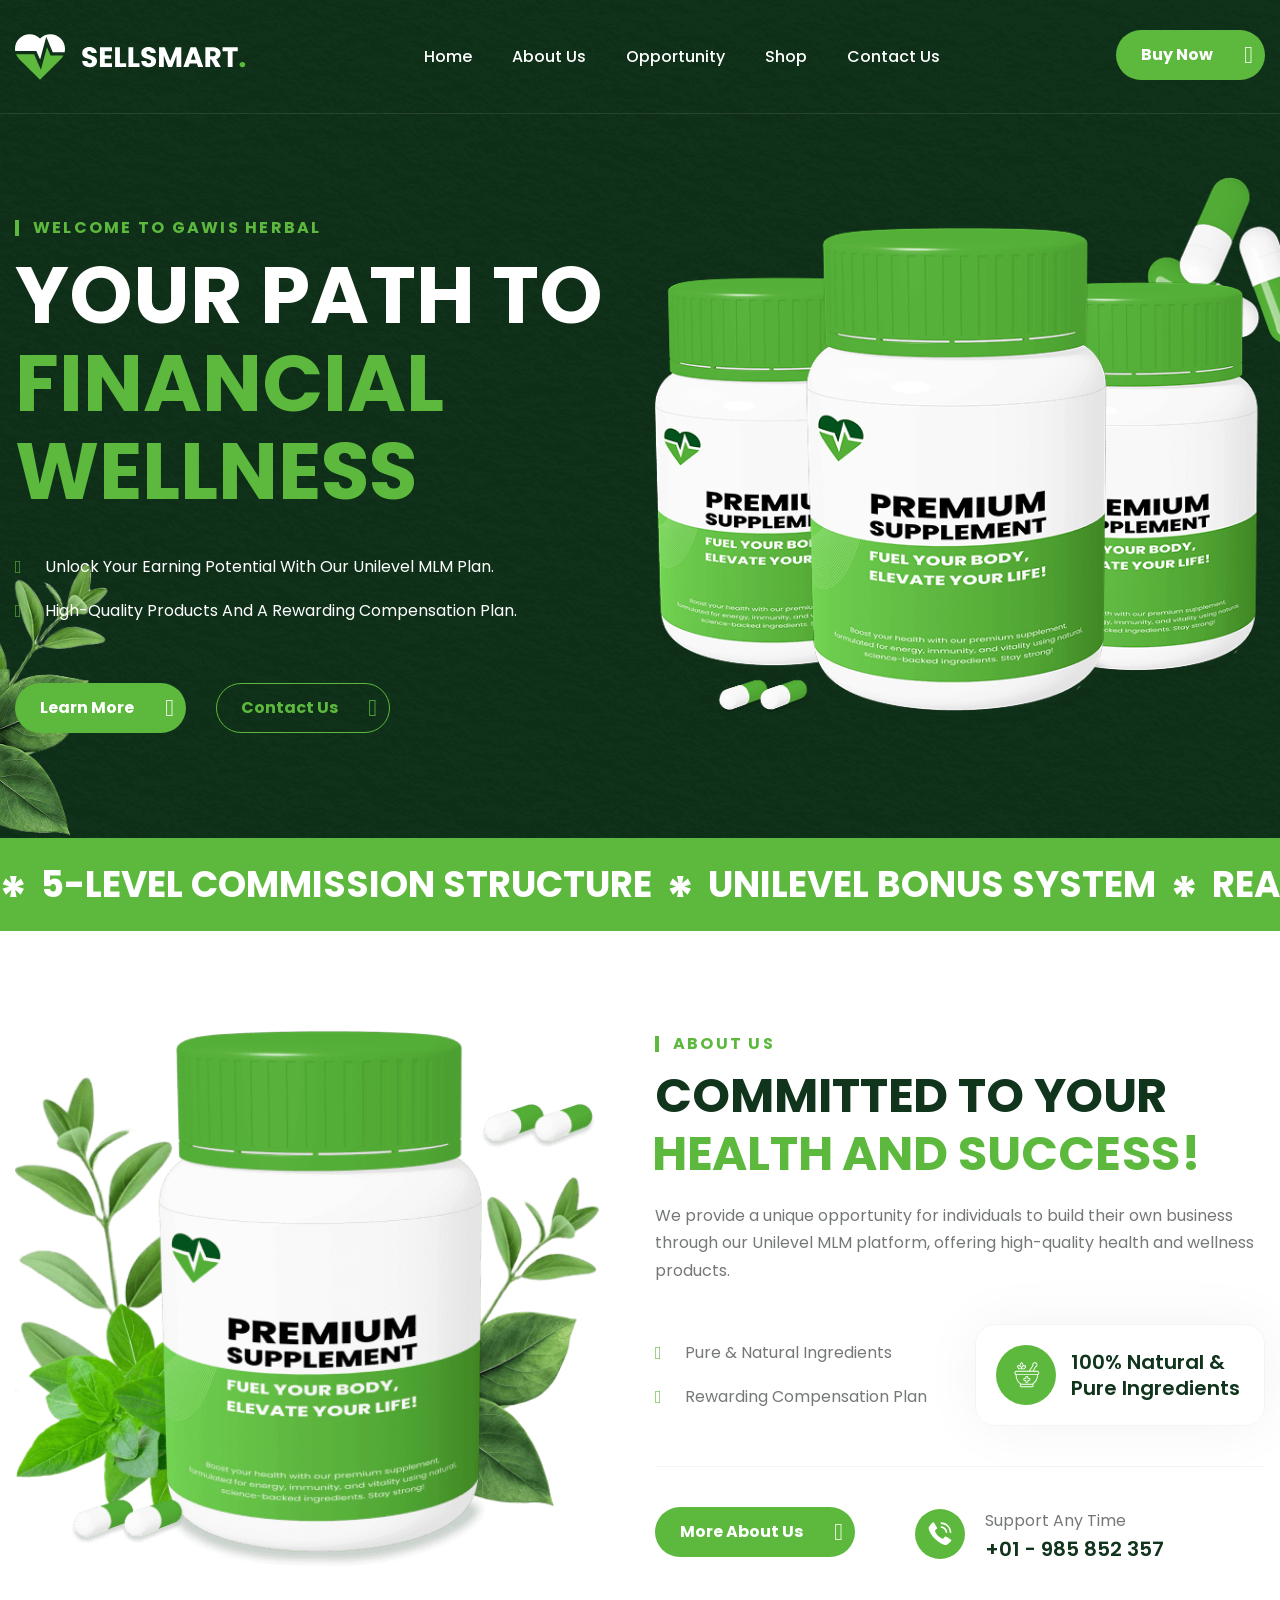
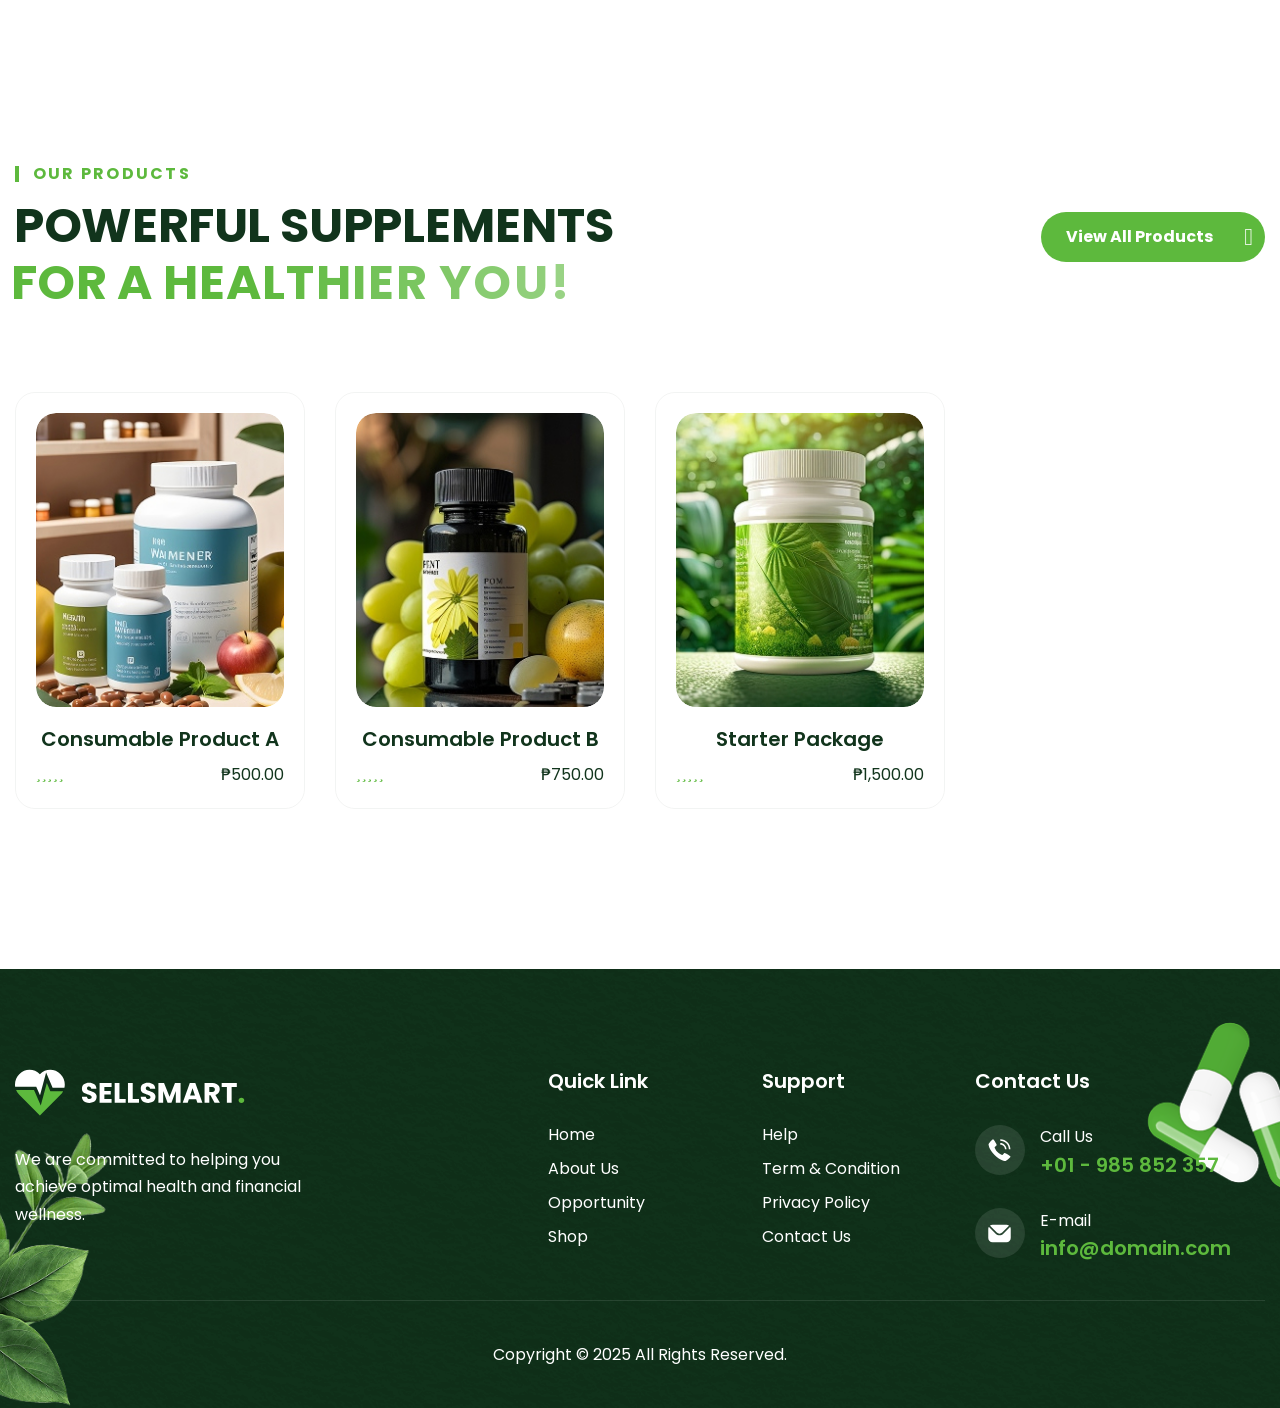
==== public/frontend/index.html @ 07cdd096 "frontend prototype" ====
<!DOCTYPE html>
<html lang="zxx">

<!-- Mirrored from html.awaikenthemes.com/sellsmart/health-supplements/ by HTTrack Website Copier/3.x [XR&CO'2014], Mon, 13 Oct 2025 03:25:57 GMT -->
<head>
	<!-- Meta -->
	<meta charset="utf-8">
	<meta http-equiv="X-UA-Compatible" content="IE=edge">
	<meta name="viewport" content="width=device-width, initial-scale=1.0, maximum-scale=1">
	<meta name="description" content="">
	<meta name="keywords" content="">
	<meta name="author" content="Awaiken">
	<!-- Page Title -->
    <title>Gawis Herbal - Unilevel MLM Platform</title>
	<!-- Favicon Icon -->
	<link rel="shortcut icon" type="image/x-icon" href="images/favicon.png">
	<!-- Google Fonts Css-->
	<link rel="preconnect" href="https://fonts.googleapis.com/">
    <link rel="preconnect" href="https://fonts.gstatic.com/" crossorigin>
    <link href="https://fonts.googleapis.com/css2?family=Poppins:ital,wght@0,100;0,200;0,300;0,400;0,500;0,600;0,700;0,800;0,900;1,100;1,200;1,300;1,400;1,500;1,600;1,700;1,800;1,900&amp;display=swap" rel="stylesheet">
	<!-- Bootstrap Css -->
	<link href="css/bootstrap.min.css" rel="stylesheet" media="screen">
	<!-- SlickNav Css -->
	<link href="css/slicknav.min.css" rel="stylesheet">
	<!-- Swiper Css -->
	<link rel="stylesheet" href="css/swiper-bundle.min.css">
	<!-- Font Awesome Icon Css-->
	<link href="css/all.min.css" rel="stylesheet" media="screen">
	<!-- Animated Css -->
	<link href="css/animate.css" rel="stylesheet">
    <!-- Magnific Popup Core Css File -->
	<link rel="stylesheet" href="css/magnific-popup.css">
	<!-- Mouse Cursor Css File -->
	<link rel="stylesheet" href="css/mousecursor.css">
	<!-- Main Custom Css -->
	<link href="css/custom.css" rel="stylesheet" media="screen">
</head>
<body>

    <!-- Preloader Start -->
	<div class="preloader">
		<div class="loading-container">
			<div class="loading"></div>
			<div id="loading-icon"><img src="images/loader.svg" alt=""></div>
		</div>
	</div>
	<!-- Preloader End -->

    <!-- Header Start -->
	<header class="main-header">
		<div class="header-sticky">
			<nav class="navbar navbar-expand-lg">
				<div class="container">
					<!-- Logo Start -->
					<a class="navbar-brand" href="index.html">
						<img src="images/logo.svg" alt="Logo">
					</a>
					<!-- Logo End -->

					<!-- Main Menu Start -->
					<div class="collapse navbar-collapse main-menu">
                        <div class="nav-menu-wrapper">
                            <ul class="navbar-nav mr-auto" id="menu">
                                <li class="nav-item"><a class="nav-link" href="index.html">Home</a></li>
                                <li class="nav-item"><a class="nav-link" href="about.html">About Us</a></li>
                                <li class="nav-item"><a class="nav-link" href="opportunity.html">Opportunity</a></li>
                                <li class="nav-item"><a class="nav-link" href="shop.html">Shop</a></li>
                                <li class="nav-item"><a class="nav-link" href="contact.html">Contact Us</a></li>
                            </ul>
                        </div>

                        <!-- Header Contact Btn Start -->
                        <div class="header-contact-btn">
                            <a href="shop.html" class="btn-default btn-highlighted">Buy Now</a>
                        </div>
                        <!-- Header Contact Btn End -->
					</div>
					<!-- Main Menu End -->
					<div class="navbar-toggle"></div>
				</div>
			</nav>
			<div class="responsive-menu"></div>
		</div>
	</header>
	<!-- Header End -->

    <!-- Hero Section Start -->
    <div class="hero dark-section">
        <div class="container">
            <div class="row align-items-center">
                <div class="col-lg-6">
                    <!-- Hero Content Start -->
                    <div class="hero-content">
                        <!-- Section Title Start -->
                        <div class="section-title">
                            <h3 class="wow fadeInUp">Welcome to Gawis Herbal</h3>
                            <h1 class="text-anime-style-3" data-cursor="-opaque">Your Path to <span>Financial Wellness</span></h1>
                        </div>
                        <!-- Section Title End -->

                        <!-- Hero List Start -->
                        <div class="hero-list wow fadeInUp" data-wow-delay="0.2s">
                            <ul>
                                <li>Unlock your earning potential with our Unilevel MLM plan.</li>
                                <li>High-quality products and a rewarding compensation plan.</li>
                            </ul>
                        </div>
                        <!-- Hero List End -->

                        <!-- Hero Button Start -->
                        <div class="hero-btn wow fadeInUp" data-wow-delay="0.4s">
                            <a href="opportunity.html" class="btn-default btn-highlighted">Learn More</a>
                            <a href="contact.html" class="btn-default border-btn">Contact Us</a>
                        </div>
                        <!-- Hero Button End -->
                    </div>
                    <!-- Hero Content End -->
                </div>

                <div class="col-lg-6">
                    <!-- Hero Image Start -->
                    <div class="hero-image">
                        <figure>
                            <img src="images/hero-image.png" alt="">
                        </figure>
                    </div>
                    <!-- Hero Image End -->
                </div>
            </div>
        </div>
    </div>
    <!-- Hero Section End -->

    <!-- Our Scrolling Ticker Section Start -->
    <div class="our-scrolling-ticker">
        <!-- Scrolling Ticker Start -->
        <div class="scrolling-ticker-box">
            <div class="scrolling-content">
                <span><img src="images/asterisk-icon.svg" alt="">5-Level Commission Structure</span>
                <span><img src="images/asterisk-icon.svg" alt="">Unilevel Bonus System</span>
                <span><img src="images/asterisk-icon.svg" alt="">Real-Time Processing</span>
                <span><img src="images/asterisk-icon.svg" alt="">Integrated E-Wallet</span>
                <span><img src="images/asterisk-icon.svg" alt="">Premium Quality Products</span>
            </div>

            <div class="scrolling-content">
                <span><img src="images/asterisk-icon.svg" alt="">5-Level Commission Structure</span>
                <span><img src="images/asterisk-icon.svg" alt="">Unilevel Bonus System</span>
                <span><img src="images/asterisk-icon.svg" alt="">Real-Time Processing</span>
                <span><img src="images/asterisk-icon.svg" alt="">Integrated E-Wallet</span>
                <span><img src="images/asterisk-icon.svg" alt="">Premium Quality Products</span>
            </div>
        </div>
    </div>
    <!-- Our Scrolling Ticker Section End -->

    <!-- About Us Section Start -->
    <div class="about-us">
        <div class="container">
            <div class="row align-items-center">
                <div class="col-lg-6">
                    <!-- About Images Start -->
                    <div class="about-images">
                        <figure>
                            <img src="images/about-img.png" alt="">
                        </figure>
                    </div>
                    <!-- About Images End -->
                </div>

                <div class="col-lg-6">
                    <!-- About us Content Start -->
                    <div class="about-us-content">
                        <!-- Section Title Start -->
                        <div class="section-title">
                            <h3 class="wow fadeInUp">about us</h3>
                            <h2 class="text-anime-style-3" data-cursor="-opaque">Committed to your <span>health and success!</span></h2>
                            <p class="wow fadeInUp" data-wow-delay="0.2s">We provide a unique opportunity for individuals to build their own business through our Unilevel MLM platform, offering high-quality health and wellness products.</p>
                        </div>
                        <!-- Section Title End -->

                        <!-- About Us Body Start -->
                        <div class="about-us-body wow fadeInUp" data-wow-delay="0.4s">
                            <!-- About Us List Start -->
                            <div class="about-us-list">
                                <ul>
                                    <li>Pure & Natural Ingredients</li>
                                    <li>Rewarding Compensation Plan</li>
                                </ul>
                            </div>
                            <!-- About Us List End -->

                            <!-- About Body Item Start -->
                            <div class="about-body-item">
                                <div class="icon-box">
                                    <img src="images/icon-about-body.svg" alt="">
                                </div>
                                <div class="about-body-item-title">
                                    <h3>100% Natural & Pure Ingredients</h3>
                                </div>
                            </div>
                            <!-- About Body Item End -->
                        </div>
                        <!-- About Us Body End -->

                        <!-- About Us Footer Start -->
                        <div class="about-us-footer wow fadeInUp" data-wow-delay="0.6s">
                            <!-- About Us Button Start -->
                            <div class="about-us-btn">
                                <a href="about.html" class="btn-default">more about us</a>
                            </div>
                            <!-- About Us Button End -->

                            <!-- About Contact Box Start -->
                            <div class="about-contact-box">
                                <div class="icon-box">
                                    <img src="images/icon-phone.svg" alt="">
                                </div>
                                <div class="about-contact-box-content">
                                    <p>Support Any Time</p>
                                    <h3><a href="tel:985852357">+01 - 985 852 357</a></h3>
                                </div>
                            </div>
                            <!-- About Contact Box End -->
                        </div>
                        <!-- About Us Footer End -->
                    </div>
                    <!-- About us Content End -->
                </div>
            </div>
        </div>
    </div>
    <!-- About Us Section End -->

    <!-- Our Products Section Start -->
    <div class="our-products">
        <div class="container">
            <div class="row section-row align-items-center">
                <div class="col-lg-6">
                    <!-- Section Title Start -->
                    <div class="section-title">
                        <h3 class="wow fadeInUp">our products</h3>
                        <h2 class="text-anime-style-3" data-cursor="-opaque">Powerful supplements <span>for a healthier you!</span></h2>
                    </div>
                    <!-- Section Title End -->
                </div>

                <div class="col-lg-6">
                    <!-- Section Button Start -->
                    <div class="section-btn wow fadeInUp" data-wow-delay="0.2s">
                        <a href="shop.html" class="btn-default">view all products</a>
                    </div>
                    <!-- Section Button End -->
                </div>
            </div>

            <div class="row">
                <div class="col-lg-12">
                    <!-- Product Slider Start -->
                    <div class="product-slider">
                        <div class="swiper">
                            <div class="swiper-wrapper">
                                <!-- Product Slide Start -->
                                <div class="swiper-slide">
                                    <div class="product-item">
                                        <div class="product-image">
                                            <figure class="image-anime">
                                                <img src="images/product-image-1.jpg" alt="">
                                            </figure>
                                        </div>
                                        <div class="product-title">
                                            <h3>Starter Package</h3>
                                        </div>
                                        <div class="product-item-body">
                                            <div class="product-rating">
                                                <i class="fa-solid fa-star"></i>
                                                <i class="fa-solid fa-star"></i>
                                                <i class="fa-solid fa-star"></i>
                                                <i class="fa-solid fa-star"></i>
                                                <i class="fa-solid fa-star"></i>
                                            </div>
                                            <div class="product-price">
                                                <p>₱1,500.00</p>
                                            </div>
                                        </div>
                                    </div>
                                </div>
                                <!-- Product Slide End -->

                                <!-- Product Slide Start -->
                                <div class="swiper-slide">
                                    <div class="product-item">
                                        <div class="product-image">
                                            <figure class="image-anime">
                                                <img src="images/product-image-2.jpg" alt="">
                                            </figure>
                                        </div>
                                        <div class="product-title">
                                            <h3>Consumable Product A</h3>
                                        </div>
                                        <div class="product-item-body">
                                            <div class="product-rating">
                                                <i class="fa-solid fa-star"></i>
                                                <i class="fa-solid fa-star"></i>
                                                <i class="fa-solid fa-star"></i>
                                                <i class="fa-solid fa-star"></i>
                                                <i class="fa-solid fa-star"></i>
                                            </div>
                                            <div class="product-price">
                                                <p>₱500.00</p>
                                            </div>
                                        </div>
                                    </div>
                                </div>
                                <!-- Product Slide End -->

                                <!-- Product Slide Start -->
                                <div class="swiper-slide">
                                    <div class="product-item">
                                        <div class="product-image">
                                            <figure class="image-anime">
                                                <img src="images/product-image-3.jpg" alt="">
                                            </figure>
                                        </div>
                                        <div class="product-title">
                                            <h3>Consumable Product B</h3>
                                        </div>
                                        <div class="product-item-body">
                                            <div class="product-rating">
                                                <i class="fa-solid fa-star"></i>
                                                <i class="fa-solid fa-star"></i>
                                                <i class="fa-solid fa-star"></i>
                                                <i class="fa-solid fa-star"></i>
                                                <i class="fa-solid fa-star"></i>
                                            </div>
                                            <div class="product-price">
                                                <p>₱750.00</p>
                                            </div>
                                        </div>
                                    </div>
                                </div>
                                <!-- Product Slide End -->
                            </div>
                            <div class="product-btn">
                                <div class="product-button-prev"></div>
                                <div class="product-button-next"></div>
                            </div>
                        </div>
                    </div>
                    <!-- Testimonial Slider End -->
                </div>
            </div>
        </div>
    </div>
    <!-- Our Product Section End -->

    <!-- Main Footer Start -->
    <footer class="main-footer dark-section">
        <div class="container">
            <div class="row">
                <div class="col-lg-5">
                    <!-- About Footer Start -->
                    <div class="about-footer">
                        <!-- Footer Logo Start -->
                        <div class="footer-logo">
                            <img src="images/footer-logo.svg" alt="">
                        </div>
                        <!-- Footer Logo End -->

                        <!-- About Footer Content Start -->
                        <div class="about-footer-content">
                            <p>We are committed to helping you achieve optimal health and financial wellness.</p>
                        </div>
                        <!-- About Footer Content End -->
                    </div>
                    <!-- About Footer End -->
                </div>

                <div class="col-lg-2 col-md-3 col-6">
                    <!-- Footer Links Start -->
                    <div class="footer-links">
                        <h3>Quick link</h3>
                        <ul>
                            <li><a href="index.html">home</a></li>
                            <li><a href="about.html">about us</a></li>
                            <li><a href="opportunity.html">Opportunity</a></li>
                            <li><a href="shop.html">Shop</a></li>
                        </ul>
                    </div>
                    <!-- Footer Links End -->
                </div>

                <div class="col-lg-2 col-md-3 col-6">
                    <!-- Footer Links Start -->
                    <div class="footer-links">
                        <h3>support</h3>
                        <ul>
                            <li><a href="#">Help</a></li>
                            <li><a href="#">Term & Condition</a></li>
                            <li><a href="#">Privacy Policy</a></li>
                            <li><a href="contact.html">Contact us</a></li>
                        </ul>
                    </div>
                    <!-- Footer Links End -->
                </div>

                <div class="col-lg-3 col-md-6">
                    <!-- Footer Links Start -->
                    <div class="footer-links">
                        <h3>Contact Us</h3>
                        <!-- Footer Contact Item Start -->
                        <div class="footer-contact-item">
                            <div class="icon-box">
                                <img src="images/icon-phone.svg" alt="">
                            </div>
                            <div class="footer-contact-item-content">
                                <p>Call Us</p>
                                <h3><a href="%2b985852357.html">+01 - 985 852 357</a></h3>
                            </div>
                        </div>
                        <!-- Footer Contact Item End -->

                        <!-- Footer Contact Item Start -->
                        <div class="footer-contact-item">
                            <div class="icon-box">
                                <img src="images/icon-mail.svg" alt="">
                            </div>
                            <div class="footer-contact-item-content">
                                <p>E-mail</p>
                                <h3><a href="mailto:info@domain.com">info@domain.com</a></h3>
                            </div>
                        </div>
                        <!-- Footer Contact Item End -->
                    </div>
                    <!-- Footer Links End -->
                </div>

                <div class="col-lg-12">
                    <!-- Footer Copyright Text Start -->
                    <div class="footer-copyright-text">
                        <p>Copyright © 2025 All Rights Reserved.</p>
                    </div>
                    <!-- Footer Copyright Text End -->
                </div>
            </div>
        </div>
    </footer>
    <!-- Main Footer End -->

    <!-- Jquery Library File -->
    <script src="js/jquery-3.7.1.min.js"></script>
    <!-- Bootstrap js file -->
    <script src="js/bootstrap.min.js"></script>
    <!-- Validator js file -->
    <script src="js/validator.min.js"></script>
    <!-- SlickNav js file -->
    <script src="js/jquery.slicknav.js"></script>
    <!-- Swiper js file -->
    <script src="js/swiper-bundle.min.js"></script>
    <!-- Counter js file -->
    <script src="js/jquery.waypoints.min.js"></script>
    <script src="js/jquery.counterup.min.js"></script>
    <!-- Magnific js file -->
    <script src="js/jquery.magnific-popup.min.js"></script>
    <!-- SmoothScroll -->
    <script src="js/SmoothScroll.js"></script>
    <!-- Parallax js -->
    <script src="js/parallaxie.js"></script>
    <!-- MagicCursor js file -->
    <script src="js/gsap.min.js"></script>
    <script src="js/magiccursor.js"></script>
    <!-- Text Effect js file -->
    <script src="js/SplitText.js"></script>
    <script src="js/ScrollTrigger.min.js"></script>
    <!-- YTPlayer js File -->
    <script src="js/jquery.mb.YTPlayer.min.js"></script>
    <!-- Wow js file -->
    <script src="js/wow.min.js"></script>
    <!-- Main Custom js file -->
    <script src="js/function.js"></script>
</body>

<!-- Mirrored from html.awaikenthemes.com/sellsmart/health-supplements/ by HTTrack Website Copier/3.x [XR&CO'2014], Mon, 13 Oct 2025 03:26:15 GMT -->
</html>
---- public/frontend/css/mousecursor.css ----
/*! normalize.css v7.0.0 | MIT License | github.com/necolas/normalize.css */
.cb-cursor {
	position: fixed;
	top: 0;
	left: 0;
	z-index: 150;
	contain: layout style size;
	pointer-events: none;
	will-change: transform;
	-webkit-transition: opacity 0.3s, color 0.4s;
	-o-transition: opacity 0.3s, color 0.4s;
	-moz-transition: opacity 0.3s, color 0.4s;
	transition: opacity 0.3s, color 0.4s;
}

.cb-cursor:before {
	content: "";
	position: absolute;
	top: -24px;
	left: -24px;
	display: block;
	width: 48px;
	height: 48px;
	-webkit-transform: scale(0);
	-moz-transform: scale(0);
	-ms-transform: scale(0);
	-o-transform: scale(0);
	transform: scale(0);
	-webkit-border-radius: 50%;
	-moz-border-radius: 50%;
	border-radius: 50%;
	-webkit-transition: opacity 0.1s, -webkit-transform 0.3s ease-in-out;
	transition: opacity 0.1s, -webkit-transform 0.3s ease-in-out;
	-o-transition: opacity 0.1s, -o-transform 0.3s ease-in-out;
	-moz-transition: transform 0.3s ease-in-out, opacity 0.1s, -moz-transform 0.3s ease-in-out;
	transition: transform 0.3s ease-in-out, opacity 0.1s;
	transition: transform 0.3s ease-in-out, opacity 0.1s, -webkit-transform 0.3s ease-in-out, -moz-transform 0.3s ease-in-out, -o-transform 0.3s ease-in-out;
}

.cb-cursor-text {
	position: absolute;
	top: -18px;
	left: -18px;
	width: 36px;
	height: 36px;
	display: -webkit-box;
	display: -webkit-flex;
	display: -moz-box;
	display: -ms-flexbox;
	display: flex;
	-webkit-box-align: center;
	-webkit-align-items: center;
	-moz-box-align: center;
	-ms-flex-align: center;
	align-items: center;
	-webkit-box-pack: center;
	-webkit-justify-content: center;
	-moz-box-pack: center;
	-ms-flex-pack: center;
	justify-content: center;
	-webkit-transform: scale(0) rotate(10deg);
	-moz-transform: scale(0) rotate(10deg);
	-ms-transform: scale(0) rotate(10deg);
	-o-transform: scale(0) rotate(10deg);
	transform: scale(0) rotate(10deg);
	opacity: 0;
	color: white;
	font-size: 16px;
	line-height: 20px;
	text-align: center;
	letter-spacing: -0.01em;
	-webkit-transition: opacity 0.4s, -webkit-transform 0.3s;
	transition: opacity 0.4s, -webkit-transform 0.3s;
	-o-transition: opacity 0.4s, -o-transform 0.3s;
	-moz-transition: opacity 0.4s, transform 0.3s, -moz-transform 0.3s;
	transition: opacity 0.4s, transform 0.3s;
	transition: opacity 0.4s, transform 0.3s, -webkit-transform 0.3s, -moz-transform 0.3s, -o-transform 0.3s;
}

@supports (mix-blend-mode: exclusion) {
	.cb-cursor.-exclusion, .cb-cursor.-opaque {
		mix-blend-mode: exclusion;
	}
}

@supports (mix-blend-mode: exclusion) {
	.cb-cursor.-exclusion:before, .cb-cursor.-opaque:before {
		background: white;
	}
}

.cb-cursor.-normal, .cb-cursor.-text {
	mix-blend-mode: normal;
}

.cb-cursor.-normal:before, .cb-cursor.-text:before {
	background: currentColor;
}

.cb-cursor.-inverse {
	color: white;
}

.cb-cursor.-visible:before {
	-webkit-transform: scale(0.2);
	-moz-transform: scale(0.2);
	-ms-transform: scale(0.2);
	-o-transform: scale(0.2);
	transform: scale(0.2);
}

.cb-cursor.-visible.-active:before {
	-webkit-transform: scale(0.23);
	-moz-transform: scale(0.23);
	-ms-transform: scale(0.23);
	-o-transform: scale(0.23);
	transform: scale(0.23);
	-webkit-transition-duration: 0.2s;
	-moz-transition-duration: 0.2s;
	-o-transition-duration: 0.2s;
	transition-duration: 0.2s;
}

.cb-cursor.-pointer:before {
	-webkit-transform: scale(0);
	-moz-transform: scale(0);
	-ms-transform: scale(0);
	-o-transform: scale(0);
	transform: scale(0);
}

.cb-cursor.-text:before {
	background: #000;
	opacity: 0.80;
	backdrop-filter: blur(10);
	-webkit-transform: scale(1.7);
	-moz-transform: scale(1.7);
	-ms-transform: scale(1.7);
	-o-transform: scale(1.7);
	transform: scale(1.7);
}

.cb-cursor.-text .cb-cursor-text {
	opacity: 1;
	-webkit-transform: scale(1);
	-moz-transform: scale(1);
	-ms-transform: scale(1);
	-o-transform: scale(1);
	transform: scale(1);
}

.cb-cursor.-text.-active:before {
	-webkit-transform: scale(1.6);
	-moz-transform: scale(1.6);
	-ms-transform: scale(1.6);
	-o-transform: scale(1.6);
	transform: scale(1.6);
	-webkit-transition-duration: 0.2s;
	-moz-transition-duration: 0.2s;
	-o-transition-duration: 0.2s;
	transition-duration: 0.2s;
}

.cb-cursor.-opaque:before {
	-webkit-transform: scale(1.32);
	-moz-transform: scale(1.32);
	-ms-transform: scale(1.32);
	-o-transform: scale(1.32);
	transform: scale(1.32);
}

.cb-cursor.-opaque.-active:before {
	-webkit-transform: scale(1.2);
	-moz-transform: scale(1.2);
	-ms-transform: scale(1.2);
	-o-transform: scale(1.2);
	transform: scale(1.2);
}

.cb-cursor.-lg:before {
	-webkit-transform: scale(2);
	-moz-transform: scale(2);
	-ms-transform: scale(2);
	-o-transform: scale(2);
	transform: scale(2);
}

.cb-cursor.-hidden:before {
	-webkit-transform: scale(0);
	-moz-transform: scale(0);
	-ms-transform: scale(0);
	-o-transform: scale(0);
	transform: scale(0);
}

.-color-red {
	color: red;
}

.-color-green {
	color: #51c67d;
}

.cb-demo {
	background: #fff;
}

.cb-demo-content {
	display: -webkit-box;
	display: -webkit-flex;
	display: -moz-box;
	display: -ms-flexbox;
	display: flex;
	-webkit-box-align: center;
	-webkit-align-items: center;
	-moz-box-align: center;
	-ms-flex-align: center;
	align-items: center;
	-webkit-box-pack: center;
	-webkit-justify-content: center;
	-moz-box-pack: center;
	-ms-flex-pack: center;
	justify-content: center;
	height: 100vh;
}

.cb-demo-container {
	padding: 0 20px;
}

@media (min-width: 1600px) {
	.cb-demo-container {
		padding: 0 120px;
	}
}

.cb-demo-row {
	display: -webkit-box;
	display: -webkit-flex;
	display: -moz-box;
	display: -ms-flexbox;
	display: flex;
	-webkit-box-pack: center;
	-webkit-justify-content: center;
	-moz-box-pack: center;
	-ms-flex-pack: center;
	justify-content: center;
	text-align: center;
	margin: 30px 0;
}

@media (min-width: 1600px) {
	.cb-demo-row {
		margin: 60px 0;
	}
}

.cb-demo-item {
	position: relative;
	-webkit-box-flex: 1;
	-webkit-flex: 1;
	-moz-box-flex: 1;
	-ms-flex: 1;
	flex: 1;
	padding: 50px 30px;
	margin: 0 20px;
	color: #000;
}

@media (min-width: 1600px) {
	.cb-demo-item {
		padding: 90px 30px;
		margin: 0 30px;
	}
}

.cb-demo-item-title {
	position: relative;
	margin: 0 0 25px 0;
	font-size: 30px;
	font-weight: bold;
}

.cb-demo-item-text {
	position: relative;
	max-width: 70%;
	margin: 0 auto;
	color: rgba(0, 0, 0, 0.5);
	font-size: 16px;
	font-weight: 300;
	line-height: 150%;
}

.cb-demo-item:before {
	content: "";
	display: block;
	position: absolute;
	top: 0;
	left: 0;
	right: 0;
	bottom: 0;
	-webkit-border-radius: 30px;
	-moz-border-radius: 30px;
	border-radius: 30px;
	background: #f8f8f8;
	-webkit-transition: -webkit-box-shadow 0.2s;
	transition: -webkit-box-shadow 0.2s;
	-o-transition: box-shadow 0.2s;
	-moz-transition: box-shadow 0.2s, -moz-box-shadow 0.2s;
	transition: box-shadow 0.2s;
	transition: box-shadow 0.2s, -webkit-box-shadow 0.2s, -moz-box-shadow 0.2s;
}
---- public/frontend/css/custom.css ----
/* ----------------------------------------------------------------------------------------
* Author        : Awaiken
* Template Name : Sellsmart - Single Product Landing page HTML Template
* File          : CSS File
* Version       : 1.0
* ---------------------------------------------------------------------------------------- */
/* INDEX
----------------------------------------------------------------------------------------
01. Global Variables
02. General css
03. Header css
04. Hero css
05. Scrolling Ticker css
06. About Us css
07. Why Choose us css
08. Our Products css
09. Our Key Points css
10. What We Do css
11. Intro Video css
12. Our Best Seller css
13. CTA Box css
14. Our FAQs css
15. Premium Products css
16. Our Testimonials css
17. Our Blog css
18. Footer css
19. About Us Page css
20. Blog Archive css
21. Blog Single css
22. Features Page css
23. Testimonials Page css
24. FAQs Page css
25. Contact Us Page css
26. 404 Error Page css
27. Responsive css
-------------------------------------------------------------------------------------- */

/************************************/
/*** 	 01. Global Variables	  ***/
/************************************/

:root{
	--primary-color				: #11341C;
	--secondary-color			: #EDF5EA;
	--text-color				: #747975;
	--accent-color				: #5DB93D;
	--white-color				: #FFFFFF;
	--divider-color				: #11341C0D;
	--dark-divider-color		: #FFFFFF1A;
	--error-color				: rgb(230, 87, 87);
	--default-font				: "Poppins", sans-serif;
}

/************************************/
/*** 	   02. General css		  ***/
/************************************/

body{
	position: relative;
	font-family: var(--default-font);
	font-size: 16px;
	font-weight: 400;
	line-height: 1em;
	color: var(--text-color);
	background: var(--white-color);
}

::-webkit-scrollbar-track{
	background-color: var(--secondary-color);
	border-left: 1px solid var(--secondary-color);
}
::-webkit-scrollbar{
	width: 7px;
	background-color: var(--secondary-color);
}
::-webkit-scrollbar-thumb{
	background: var(--accent-color);
}

::selection{
	color: var(--white-color);
	background-color: var(--accent-color);
	filter: invert(1);
}

p{
	line-height: 1.7em;
	margin-bottom: 1.57em;
}

h1,
h2,
h3,
h4,
h5,
h6{
	margin :0;
	font-weight: 600;
	line-height: 1.2em;
	color: var(--primary-color);
}

figure{
	margin: 0;
}

img{
	max-width: 100%;
}

a{
	text-decoration: none;
}

a:hover{
	text-decoration: none;
	outline: 0;
}

a:focus{
	text-decoration: none;
	outline: 0;
}

html,
body{
	width: 100%;
	overflow-x: clip;
}

.container{
	max-width: 1300px;
}

.container,
.container-fluid,
.container-lg,
.container-md,
.container-sm,
.container-xl,
.container-xxl{
	position: relative;
    padding-right: 15px;
    padding-left: 15px;
	z-index: 1;
}

.image-anime{
	position: relative;
	overflow: hidden;
}

.image-anime:after{
	content: "";
	position: absolute;
    width: 200%;
    height: 0%;
    left: 50%;
    top: 50%;
    background-color: rgba(255,255,255,.3);
    transform: translate(-50%,-50%) rotate(-45deg);
    z-index: 1;
}

.image-anime:hover:after{
    height: 250%;
    transition: all 600ms linear;
    background-color: transparent;
}

.reveal{
	position: relative;
    display: -webkit-inline-box;
    display: -ms-inline-flexbox;
    display: inline-flex;
    visibility: hidden;
    overflow: hidden;
}

.reveal img{
    height: 100%;
    width: 100%;
    -o-object-fit: cover;
    object-fit: cover;
    -webkit-transform-origin: left;
    transform-origin: left;
}

.row{
    margin-right: -15px;
    margin-left: -15px;
}

.row > *{
	padding-right: 15px;
	padding-left: 15px;
}

.row.no-gutters{
    margin-right: 0px;
    margin-left: 0px;
}

.row.no-gutters > *{
    padding-right: 0px;
    padding-left: 0px;
}

.btn-default{
	position: relative;
    display: inline-block;
    background: var(--accent-color);
	border-radius: 100px;
    font-size: 16px;
    font-weight: 700;
    line-height: 1em;
    text-transform: capitalize;
    color: var(--white-color);
    border: none;
    padding: 17px 52px 17px 25px;
    transition: all 0.4s ease-in-out;
    overflow: hidden;
    z-index: 0;
}

.btn-default::before{
	content: '\f0a9';
    font-family: 'Font Awesome 6 Free';
    position: absolute;
    top: 50%;
    right: 12px;
    transform: translateY(-50%);
    font-size: 24px;
	line-height: normal;
    color: var(--white-color);
    border-radius: 50%;
    transition: all 0.4s ease-in-out;
}

.btn-default::after{
	content: '';
    display: block;
    position: absolute;
    top: 0;
    bottom: 0;
    left: -15%;
	right: 0;
    width: 0;
    height: 106%;
    background: var(--primary-color);
    transform: skew(45deg);
    transition: all 0.4s ease-in-out;
    z-index: -1;
}

.btn-default:hover:after{
	width: 100%;
    transform: skew(0deg);
    left: 0;
}

.btn-default.btn-highlighted:hover,
.btn-default.btn-highlighted:hover::before{
	color: var(--primary-color);
}

.btn-default.btn-highlighted::after{
	background: var(--white-color);
}

.btn-default.border-btn{
	background: transparent;
	border: 1px solid var(--accent-color);
	color: var(--accent-color);
	padding: 16px 51px 16px 24px;
}

.btn-default.border-btn::before{
	color: var(--accent-color);
}

.btn-default.border-btn:hover,
.btn-default.border-btn:hover::before{
	color: var(--white-color);
}

.btn-default.border-btn::after{
	background: var(--accent-color);
}

.readmore-btn{
	position: relative;
	display: inline-block;
	font-size: 16px;
	font-weight: 700;
	line-height: normal;
	text-transform: capitalize;
	color: var(--accent-color);
	padding-right: 38px;
	transition: all 0.4s ease-in-out;
}

.readmore-btn:hover{
	color: var(--primary-color);
}

.readmore-btn::before{
	content: '\f0a9';
    font-family: 'Font Awesome 6 Free';
    position: absolute;
    top: 50%;
    right: 0;
    transform: translate(-3px, -50%);
    font-size: 24px;
	line-height: normal;
    color: var(--accent-color);
    border-radius: 50%;
    transition: all 0.4s ease-in-out;
}

.readmore-btn:hover::before{
	color: var(--primary-color);
	transform: translate(0, -50%);
}

.cb-cursor:before{
	background: var(--accent-color);
}

.preloader{
	position: fixed;
	top: 0;
	left: 0;
	right: 0;
	bottom: 0;
	z-index: 1000;
	background: var(--primary-color);
	display: flex;
	align-items: center;
	justify-content: center;
}

.loading-container,
.loading{
	height: 100px;
	position: relative;
	width: 100px;
	border-radius: 100%;
}

.loading-container{
	margin: 40px auto;
}

.loading{
	border: 1px solid transparent;
	border-color: transparent var(--accent-color) transparent var(--accent-color);
	animation: rotate-loading 1.5s linear 0s infinite normal;
	transform-origin: 50% 50%;
}

.loading-container:hover .loading,
.loading-container .loading{
	transition: all 0.5s ease-in-out;
}

#loading-icon{
	position: absolute;
	top: 50%;
	left: 50%;
	max-width: 66px;
	transform: translate(-50%, -50%);
}

@keyframes rotate-loading{
	0%{
		transform: rotate(0deg);
	}

	100%{
		transform: rotate(360deg);
	}
}

.section-row{
	margin-bottom: 80px;
}

.section-row .section-title{
	margin-bottom: 0;
}

.section-title{
	margin-bottom: 40px;
}

.section-title h3{
	display: inline-block;
	font-size: 16px;
    font-weight: 700;
	line-height: 1em;
	letter-spacing: 0.14em;
    text-transform: uppercase;
    color: var(--accent-color);
	border-left: 4px solid var(--accent-color);
	padding-left: 14px;
    margin-bottom: 15px;
}

.section-title h1{
	font-size: 80px;
	font-weight: 700;
	line-height: 1.1em;
	text-transform: uppercase;
	margin-bottom: 0;
	cursor: none;
}

.section-title h2{
	font-size: 48px;
	font-weight: 700;
	text-transform: uppercase;
	margin-bottom: 0;
	cursor: none;
}

.section-title h1 span,
.section-title h2 span{
	color: var(--accent-color);
}

.section-title p{
	margin-top: 20px;
	margin-bottom: 0;
}

.section-title-content p{
	margin: 0;
}

.section-btn{
	text-align: right;
}

.section-content-btn .section-btn{
	text-align: left;
	margin-top: 30px;
}

.dark-section{
	position: relative;
	background-image: url('../images/dark-section-bg.png');
	background-repeat: no-repeat;
	background-position: center center;
	background-size: cover;
}

.dark-section .section-title h1,
.dark-section .section-title h2,
.dark-section .section-title-content p,
.dark-section .section-title p{
	color: var(--white-color);
}

.help-block.with-errors ul{
	margin: 0;
	text-align: left;
}

.help-block.with-errors ul li{
	color: var(--error-color);
	font-weight: 500;
	font-size: 14px;
}

/************************************/
/**** 	   03. Header css		 ****/
/************************************/

header.main-header{
	position: absolute;
    top: 0;
    width: 100%;
    border-bottom: 1px solid var(--dark-divider-color);
    z-index: 100;
}

header.main-header .header-sticky{
	position: relative;
	top: 0;
	z-index: 100;
}

header.main-header .header-sticky.hide{
	transform: translateY(-100%);
	transition: transform 0.3s ease-in-out;
	border-radius: 0;
}

header.main-header .header-sticky.active{
	position: fixed;
	top: 0;
	left: 0;
	right: 0;
	border-radius: 0;
    transform: translateY(0);
	background: var(--primary-color);
	border-bottom: 1px solid var(--dark-divider-color);
}

.navbar{
	padding: 30px 0;
	align-items: center;
}

.navbar-brand{
	padding: 0;
	margin: 0;
}

.main-menu .nav-menu-wrapper{
	flex: 1;
	text-align: center;
	margin: 0 20px;
}

.main-menu .nav-menu-wrapper > ul{
	align-items: center;
	display: inline-flex;
}

.main-menu ul li{
	margin: 0;
	position: relative;
}

.main-menu ul li a{
	font-size: 16px;
	font-weight: 500;
	line-height: 1.1em;
	padding: 15px 20px !important;
	color: var(--white-color);
	text-transform: capitalize;
	transition: all 0.3s ease-in-out;
}

.main-menu ul li.submenu > a:after{
	content: '\f107';
	font-family: 'FontAwesome';
	font-weight: 900;
	font-size: 14px;
	margin-left: 8px;
}

.main-menu ul li a:hover,
.main-menu ul li a:focus{
	color: var(--accent-color);
}

.main-menu ul ul{
	visibility: hidden;
	opacity: 0;
	transform: scale(1,0.8);
	transform-origin: top;
	padding: 0;
	margin: 0;
	list-style: none;
	width: 235px;
	border-radius: 20px;
	position: absolute;
	left: 0;
	top: 100%;
	background: var(--accent-color);
	transition: all 0.3s ease-in-out;
	text-align: left;
}

.main-menu ul li.submenu:first-child ul{
    width: 235px;
}

.main-menu ul ul ul{
	left: 100%;
	top: 0;
	text-align: left;
}

.main-menu ul li:hover > ul{
	visibility: visible;
	opacity: 1;
	transform: scale(1,1);
    padding: 5px 0;
}

.main-menu ul li.submenu ul li.submenu > a:after{
    content: '\f105';
    float: right;
}

.main-menu ul ul li{
	margin: 0;
	padding: 0;
}

.main-menu ul ul li a{
	color: var(--white-color);
	padding: 8px 20px !important;
	transition: all 0.3s ease-in-out;
}

.main-menu ul ul li a:hover,
.main-menu ul ul li a:focus{
	color: var(--primary-color);
	background-color: transparent;
	padding: 8px 20px 8px 23px !important;
}

.main-menu ul li.highlighted-menu{
    display: none;
}

.responsive-menu,
.navbar-toggle{
	display: none;
}

.responsive-menu{
	top: 0;
	position: relative;
}

.slicknav_btn{
	background: var(--accent-color);
	padding: 0;
	display: flex;
	align-items: center;
	justify-content: center;
	width: 38px;
	height: 38px;
	margin: 0;
	border-radius: 8px;
}

.slicknav_icon .slicknav_icon-bar{
	display: block;
	width: 100%;
	height: 3px;
	width: 22px;
	background-color: var(--white-color);
	border-radius: 6px;
	margin: 4px auto !important;
	transition: all 0.1s ease-in-out;
}

.slicknav_icon .slicknav_icon-bar:first-child{
	margin-top: 0 !important;
}

.slicknav_icon .slicknav_icon-bar:last-child{
	margin-bottom: 0 !important;
}

.navbar-toggle a.slicknav_btn.slicknav_open .slicknav_icon span.slicknav_icon-bar:nth-child(1){
    transform: rotate(-45deg) translate(-5px, 5px);
	background-color: var(--white-color);
}

.navbar-toggle a.slicknav_btn.slicknav_open .slicknav_icon span.slicknav_icon-bar:nth-child(2){
    opacity: 0;
}

.navbar-toggle a.slicknav_btn.slicknav_open .slicknav_icon span.slicknav_icon-bar:nth-child(3){
    transform: rotate(45deg) translate(-5px, -5px);
	background-color: var(--white-color);
}

.slicknav_menu{
	position: absolute;
    width: 100%;
	padding: 0;
	background: var(--accent-color);
}

.slicknav_menu ul{
	margin: 5px 0;
}

.slicknav_menu ul ul{
	margin: 0;
}

.slicknav_nav .slicknav_row,
.slicknav_nav li a{
	position: relative;
	font-size: 16px;
	font-weight: 500;
	text-transform: capitalize;
	padding: 6px 20px;
	color: var(--white-color);
	line-height: normal;
	margin: 0;
	border-radius: 0 !important;
	transition: all 0.3s ease-in-out;
}

.slicknav_nav a:hover,
.slicknav_nav a:focus,
.slicknav_nav .slicknav_row:hover{
	background-color: transparent;
	color: var(--primary-color);
}

.slicknav_menu ul ul li a{
    padding: 6px 20px 6px 30px;
}

.slicknav_arrow{
	font-size: 0 !important;
}

.slicknav_arrow:after{
	content: '\f107';
	font-family: 'FontAwesome';
	font-weight: 900;
	font-size: 12px;
	margin-left: 8px;
	color: var(--white-color);
	position: absolute;
	right: 15px;
	top: 50%;
	transform: translateY(-50%);
	transition: all 0.3s ease-out;
}

.slicknav_open > a .slicknav_arrow:after{
    transform: translateY(-50%) rotate(-180deg);
	color: var(--primary-color);
}

/************************************/
/***        04. Hero css	      ***/
/************************************/

.hero{
	position: relative;
	padding: 220px 0 105px;
}

.hero::before{
	content: '';
	display: block;
	position: absolute;
	left: -120px;
	bottom: 0;
	background: url('../images/section-bg-1.png') no-repeat;
	background-position: center center;
	background-size: cover;
	width: 250px;
    height: 300px;
	z-index: 2;
}

.hero::after{
	content: '';
	display: block;
	position: absolute;
	right: -30px;
	top: 20%;
	background: url('../images/section-bg-2.png') no-repeat;
	background-position: center center;
	background-size: cover;
	width: 180px;
	height: 180px;
	z-index: 1;
}

.hero .container{
	position: relative;
	z-index: 3;
}

.hero.hero-video{
	padding: 290px 0 175px;
}

.hero.hero-video .hero-bg-video::before{
	content: '';
    display: block;
    position: absolute;
    top: 0;
    bottom: 0;
    left: 0;
    right: 0;
	background: var(--primary-color);
    opacity: 90%;
    width: 100%;
    height: 100%;
    z-index: 0;
}

.hero.hero-video .hero-bg-video{
	position: absolute;
	top: 0;
	right: 0;
	left: 0;
	bottom: 0;
	width: 100%;
	height: 100%;
}

.hero.hero-video .hero-bg-video video{
	width: 100%;
	height: 100%;
	object-fit: cover;
}

.hero.hero-video.hero-slider-layout{
	background: none;
	padding: 0;
}

.hero.hero-slider-layout .hero-slide{
	position: relative;
    padding: 290px 0 175px;
}

.hero.hero-slider-layout .hero-slide::before{
	content: '';
    display: block;
    position: absolute;
    top: 0;
    bottom: 0;
    left: 0;
    right: 0;
    background: var(--primary-color);
	opacity: 90%;
    width: 100%;
    height: 100%;
    z-index: 2;
}

.hero.hero-slider-layout .hero-slide .hero-slider-image{
	position: absolute;
	top: 0;
	right: 0;
	left: 0;
	bottom: 0;
}

.hero.hero-slider-layout .hero-slide .hero-slider-image img{
	width: 100%;
	height: 100%;
	object-fit: cover;
}

.hero.hero-slider-layout .hero-pagination{
	position: absolute;
    bottom: 30px;
	text-align: center;
	z-index: 2;
}

.hero.hero-slider-layout .hero-pagination .swiper-pagination-bullet{
    width: 12px;
    height: 12px;
    background: var(--dark-divider-color);
    opacity: 1;
    transition: all 0.3s ease-in-out;
    margin: 0 5px;
}

.hero.hero-slider-layout .hero-pagination .swiper-pagination-bullet-active{
    background-color: var(--accent-color);
}

.hero.hero-video .hero-content{
	text-align: center;
}

.hero.hero-video .hero-content .section-title p{
	width: 100%;
	max-width: 800px;
	margin: 20px auto 0;
}

.hero.hero-video .hero-content .hero-list ul,
.hero.hero-video .hero-content .hero-btn{
	justify-content: center;
}

.hero-list ul{
	list-style: none;
	margin: 0;
	padding: 0;
	display: flex;
	flex-wrap: wrap;
	gap: 20px 30px;
}

.hero-list ul li{
	position: relative;
	display: inline-block;
	text-transform: capitalize;
	line-height: 1.5em;
	color: var(--white-color);
	text-align: left;
	padding-left: 30px;
}

.hero-list ul li:last-child{
	margin-bottom: 0;
}

.hero-list ul li::before{
	content: '\f058';
    font-family: 'FontAwesome';
	position: absolute;
    top: 0;
    left: 0;
    font-size: 18px;
    color: var(--accent-color);
}

.hero-btn{
	display: flex;
	flex-wrap: wrap;
	gap: 30px;
	margin-top: 60px;
}

.hero-image figure{
	display: block;
}

.hero-image img{
	width: 100%;
	aspect-ratio: 1 / 0.825;
	object-fit: cover;
}

/************************************/
/***   05. Scrolling Ticker css   ***/
/************************************/

.our-scrolling-ticker{
	background-color: var(--accent-color);
	padding: 25px 0;
}

.scrolling-ticker-box{
	--gap: 15px;
	position: relative;
	display: flex;
	overflow: hidden;
	user-select: none;
	gap: var(--gap);
	align-items: center;
}

.scrolling-content{
	flex-shrink: 0;
	display: flex;
	gap: var(--gap);
	min-width: 100%;
	animation: scroll 40s linear infinite;
}

.scrolling-content span{
	display: inline-block;
	font-size: 36px;
	font-weight: 700;
	line-height: 1.2em;
	text-transform: uppercase;
	color: var(--white-color);
}

.scrolling-content span img{
	width: 26px;
	margin-right: 15px;
}

@keyframes scroll{
	from{
		transform: translateX(0);
	}

	to{
		transform: translateX(calc(-100% - var(--gap)));
	}
}

/************************************/
/*** 	   06. About Us css 	  ***/
/************************************/

.about-us{
	padding: 100px 0;
}

.about-images{
	margin-right: 25px;
}

.about-images figure{
	display: block;
}

.about-images img{
	width: 100%;
	aspect-ratio: 1 / 0.914;
	object-fit: cover;
}

.about-us-body{
    display: flex;
    align-items: center;
    flex-wrap: wrap;
    gap: 30px;
}

.about-us-list{
    width: calc(50% - 15px);
}

.about-us-list ul{
	list-style: none;
	margin: 0;
	padding: 0;
}

.about-us-list ul li{
	position: relative;
	text-transform: capitalize;
	line-height: 1.5em;
	padding-left: 30px;
	margin-bottom: 20px;
}

.about-us-list ul li:last-child{
	margin-bottom: 0;
}

.about-us-list ul li::before{
	content: '\f058';
    font-family: 'FontAwesome';
	position: absolute;
    top: 0;
    left: 0;
    font-size: 18px;
    color: var(--accent-color);
}

.about-body-item{
	width: calc(50% - 15px);
	display: flex;
	align-items: center;
	border: 1px solid var(--divider-color);
    box-shadow: 0px 0px 60px 0px #0000000D;
	border-radius: 20px;
	padding: 20px;
}

.about-body-item .icon-box{
	position: relative;
	width: 60px;
	height: 60px;
	background: var(--accent-color);
	border-radius: 50%;
	display: flex;
	align-items: center;
	justify-content: center;
	margin-right: 15px;
}

.about-body-item .icon-box::before{
    content: '';
    display: block;
    position: absolute;
    top: 0;
    left: 0;
	right: 0;
	left: 0;
    background: var(--primary-color);
    border-radius: 50%;
    width: 100%;
    height: 100%;
    transform: scale(0);
    transition: all 0.4s ease-in-out;
}

.about-body-item:hover .icon-box::before{
	transform: scale(1);
}

.about-body-item .icon-box img{
	position: relative;
	width: 100%;
	max-width: 35px;
	z-index: 1;
}

.about-body-item-title{
	position: relative;
	width: calc(100% - 75px);
	z-index: 1;
}

.about-body-item-title h3{
	font-size: 20px;
	line-height: 1.3em;
}

.about-us-footer{
    display: flex;
	align-items: center;
    flex-wrap: wrap;
    gap: 30px 60px;
    border-top: 1px solid var(--divider-color);
    margin-top: 40px;
    padding-top: 40px;
}

.about-contact-box{
	display: flex;
	align-items: center;
}

.about-contact-box .icon-box{
	position: relative;
	width: 50px;
	height: 50px;
	background-color: var(--accent-color);
	border-radius: 50%;
	display: flex;
	align-items: center;
	justify-content: center;
	margin-right: 20px;
}

.about-contact-box .icon-box:before{
	content: '';
    position: absolute;
    top: 0;
    bottom: 0;
    left: 0;
    right: 0;
    background-color: var(--primary-color);
    border-radius: 50%;
    height: 100%;
    width: 100%;
	transform: scale(0);
    transition: all 0.4s ease-in-out;
	z-index: 0;
}

.about-contact-box:hover .icon-box::before{
	transform: scale(1);
}

.about-contact-box .icon-box img{
	position: relative;
	width: 100%;
	max-width: 26px;
	z-index: 1;
}

.about-contact-box-content p{
    margin-bottom: 3px;
}

.about-contact-box-content h3{
	font-size: 20px;
	text-transform: capitalize;
}

.about-contact-box-content h3 a{
	color: inherit;
	transition: all 0.3s ease-in-out;
}

.about-contact-box-content h3 a:hover{
	color: var(--accent-color);
}

/************************************/
/*** 	 07. Why Choose us css 	  ***/
/************************************/

.why-choose-us{
	position: relative;
	background-color: var(--secondary-color);
	padding: 100px 0;
}

.why-choose-us::before{
	content: '';
	display: block;
	position: absolute;
	left: -120px;
	bottom: 0;
	background: url('../images/section-bg-1.png') no-repeat;
	background-position: center center;
	background-size: cover;
	width: 250px;
    height: 300px;
	z-index: 0;
}

.why-choose-us::after{
	content: '';
	display: block;
	position: absolute;
	right: -30px;
	top: 5%;
	background: url('../images/section-bg-2.png') no-repeat;
	background-position: center center;
	background-size: cover;
	width: 180px;
	height: 180px;
	z-index: 0;
}

.why-choose-box{
	display: flex;
	flex-wrap: wrap;
	align-items: center;
	gap: 30px;
}

.why-choose-item-box-1,
.why-choose-item-box-2{
	width: calc(31% - 20px);
}

.why-choose-item{
	position: relative;
	text-align: center;
	padding-right: 80px;
	margin-bottom: 120px;
}

.why-choose-item:last-child{
	margin-bottom: 0;
}

.why-choose-item-box-2 .why-choose-item{
	padding: 0 0 0 80px;
}

.why-choose-item::before{
	content: '';
	position: absolute;
	top: 50%;
	right: 0;
	background: url('../images/why-choose-arrow.svg') no-repeat;
	background-size: cover;
	background-position: center center;
	width: 76px;
	height: 50px;
	transform: translateY(-50%);
}

.why-choose-item-box-1 .why-choose-item:nth-child(even)::before{
	transform: rotateX(180deg) translateY(50%);
}

.why-choose-item-box-2 .why-choose-item::before{
	right: auto;
	left: 0;
	transform: rotateY(180deg) translateY(-50%);
}

.why-choose-item-box-2 .why-choose-item:nth-child(even)::before{
	transform: rotateX(180deg) rotateY(180deg) translateY(50%);
}

.why-choose-item .icon-box{
	width: 150px;
	height: 150px;
	background: var(--white-color);
	border: 1px solid var(--divider-color);
	box-shadow: 0px 0px 60px 0px #0000000D;
	border-radius: 50%;
	display: flex;
	justify-content: center;
	align-items: center;
	margin: 0 auto 30px;
}

.why-choose-item .icon-box img{
	width: 100%;
	max-width: 100px;
}

.why-choose-item-content h3{
	font-size: 20px;
	margin-bottom: 15px;
	color: var(--accent-color);
}

.why-choose-item-content p{
	margin-bottom: 0;
}

.why-choose-image{
	width: calc(38% - 20px);
}

.why-choose-image figure{
	display: block;
}

.why-choose-image img{
	width: 100%;
	aspect-ratio: 1 / 0.75;
	object-fit: cover;
}

/************************************/
/*** 	 08. Our Products css 	  ***/
/************************************/

.our-products{
	padding: 100px 0;
}

.product-item{
	text-align: center;
	border: 1px solid var(--divider-color);
	border-radius: 20px;
	padding: 20px;
}

.product-image{
	margin-bottom: 20px;
}

.product-image figure{
	display: block;
	border-radius: 20px;
}

.product-image img{
	width: 100%;
	aspect-ratio: 1 / 1.186;
	object-fit: cover;
	border-radius: 20px;
}

.product-title{
	margin-bottom: 10px;
}

.product-title h3{
	font-size: 20px;
}

.product-item-body{
	display: flex;
	align-items: center;
	justify-content: space-between;
	gap: 15px;
}

.product-rating{
	display: flex;
	gap: 1px;
}

.product-rating i{
	font-size: 14px;
	color: var(--accent-color);
}

.product-price p{
	color: var(--primary-color);
	margin-bottom: 0;
}

.product-btn{
	display: flex;
	align-items: center;
	justify-content: center;
	margin-top: 60px;
}

.product-slider .product-button-next,
.product-slider .product-button-prev{
	position: relative;
	width: 40px;
	height: 40px;
	background: var(--secondary-color);
	border-radius: 50%;
	transition: all 0.4s ease-in-out;
}

.product-slider .product-button-next{
	margin-left: 20px;
}

.product-slider .product-button-next:hover,
.product-slider .product-button-prev:hover{
	background: var(--accent-color);
}

.product-slider .product-button-next::before,
.product-slider .product-button-prev::before{
	content: '\f061';
	font-family: 'FontAwesome';
	position: absolute;
    top: 0;
    bottom: 0;
    left: 0;
    right: 0;
	font-size: 20px;
	color: var(--accent-color);
    display: flex;
    align-items: center;
    justify-content: center;
    transition: all 0.4s ease-in-out;
}

.product-slider .product-button-prev::before{
	transform: rotate(180deg);
}

.product-slider .product-button-next:hover:before,
.product-slider .product-button-prev:hover:before{
	color: var(--white-color);
}

.our-product-benefits{
    display: flex;
    flex-wrap: wrap;
    gap: 30px;
    margin-top: 100px;
}

.product-benefit-item{
    width: calc(25% - 22.5px);
    display: flex;
    align-items: center;
}

.product-benefit-item .icon-box{
    position: relative;
    width: 80px;
    height: 80px;
    background: var(--white-color);
    border-radius: 50%;
    box-shadow: 0px 0px 60px 0px #00000012;
    display: flex;
    justify-content: center;
    align-items: center;
    margin-right: 20px;
}

.product-benefit-item .icon-box::before{
    content: '';
    display: block;
    position: absolute;
    top: 0;
    left: 0;
	right: 0;
	left: 0;
    background: var(--primary-color);
    border-radius: 50%;
    width: 100%;
    height: 100%;
    transform: scale(0);
    transition: all 0.4s ease-in-out;
}

.product-benefit-item:hover .icon-box::before{
    transform: scale(1);
}

.product-benefit-item .icon-box img{
    position: relative;
    width: 100%;
    max-width: 45px;
    transition: all 0.4s ease-in-out;
    z-index: 1;
}

.product-benefit-item:hover .icon-box img{
    filter: brightness(0) invert(1);
}

.product-benefit-content{
    width: calc(100% - 100px);
}

.product-benefit-content h3{
    font-size: 20px;
    line-height: 1.4em;
}

/************************************/
/*** 	09. Our Key Points css	  ***/
/************************************/

.our-key-points{
	position: relative;
	padding: 100px 0;
}

.our-key-points::before{
	content: '';
	display: block;
	position: absolute;
	left: -120px;
	bottom: 0;
	background: url('../images/section-bg-1.png') no-repeat;
	background-position: center center;
	background-size: cover;
	width: 250px;
    height: 300px;
	z-index: 0;
}

.our-key-points::after{
	content: '';
	display: block;
	position: absolute;
	right: -30px;
	top: 5%;
	background: url('../images/section-bg-2.png') no-repeat;
	background-position: center center;
	background-size: cover;
	width: 180px;
	height: 180px;
	z-index: 0;
}

.key-points-step-item{
	position: relative;
	display: flex;
	flex-wrap: wrap;
	margin-bottom: 60px;
}

.key-points-step-item:last-child{
	margin-bottom: 0;
}

.key-points-steo-no{
	position: relative;
	width: 60px;
	height: 60px;
	display: flex;
	justify-content: center;
	align-items: center;
	background: var(--accent-color);
	border-radius: 50%;
	margin-right: 30px;
}

.key-points-steo-no::before{
	content: '';
    display: block;
    position: absolute;
    top: 0;
	bottom: 0;
	right: 0;
	left: 0;
    background: var(--white-color);
    border-radius: 50%;
    width: 100%;
    height: 100%;
    transform: scale(0);
    transition: all 0.4s ease-in-out;
}

.key-points-step-item:hover .key-points-steo-no::before{
	transform: scale(1);
}

.key-points-steo-no::after{
	content: "";
	display: block;
	position: absolute;
	left: 30px;
	bottom: -20px;
	transform: translateY(100%);
	border-left: 1px solid var(--dark-divider-color);
	width: 1px;
	height: 90%;
	z-index: -1;
}

.key-points-step-item:last-child .key-points-steo-no::after{
	display: none;
}

.key-points-steo-no h3{
	position: relative;
	font-size: 20px;
	color: var(--white-color);
	transition: all 0.4s ease-in-out;
	z-index: 1;
}

.key-points-step-item:hover .key-points-steo-no h3{
	color: var(--primary-color);
}

.key-points-step-content{
	width: calc(100% - 90px);
}

.key-points-step-content h3{
	font-size: 20px;
	text-transform: capitalize;
	color: var(--accent-color);
	margin-bottom: 15px;
}

.key-points-step-content p{
	color: var(--white-color);
	margin-bottom: 0;
}

.key-points-image{
    margin: 0 40px;
}

.key-points-image figure{
	display: block;
}

.key-points-image img{
	width: 100%;
	aspect-ratio: 1 / 0.91;
	object-fit: cover;
}

/************************************/
/*** 	  10. What We Do css 	  ***/
/************************************/

.what-we-do{
	padding: 100px 0;
}

.what-we-do .section-title{
	margin-bottom: 0;
}

.what-we-do-image figure{
	display: block;
}

.what-we-do-image img{
	width: 100%;
	aspect-ratio: 1 / 0.967;
	object-fit: cover;
}

.what-we-do-header{
	border-bottom: 1px solid var(--divider-color);
	margin-bottom: 30px;
	padding-bottom: 30px;
}

.what-we-do-header p{
	margin-bottom: 0;
}

.what-do-counter-item{
	margin-bottom: 40px;
}

.what-do-counter-item:last-child{
	margin-bottom: 0;
}

.what-do-counter-item h2{
	font-size: 48px;
	font-weight: 700;
	margin-bottom: 10px;
}

.what-do-counter-item p{
	margin-bottom: 0;
}

.section-footer-text{
	margin-top: 60px;
	text-align: center;
}

.section-footer-text p{
	margin-bottom: 0;
}

.section-footer-text span{
	font-weight: 500;
	color: var(--white-color);
	background: var(--accent-color);
	border-radius: 100px;
	padding: 2px 10px;
	margin-right: 10px;
}

.section-footer-text p a{
	font-weight: 700;
	text-transform: capitalize;
	text-decoration: underline;
	text-underline-offset: 3px;
	color: var(--accent-color);
	transition: all 0.3s ease-in-out;
}

.section-footer-text p a:hover{
	color: var(--primary-color);
}

/************************************/
/*** 	  11. Intro Video css 	  ***/
/************************************/

.intro-video{
    position: relative;
    background: url('../images/intro-video-bg.jpg') no-repeat;
    background-position: center center;
    background-size: cover;
    padding: 220px 0 60px;
}

.intro-video::before{
    content: '';
    position: absolute;
    top: 0; 
    bottom: 0;
    left: 0;
    right: 0;
    background: var(--primary-color);
    opacity: 80%;
    width: 100%;
    height: 100%;
}

.intro-video-box{
    position: relative;
    z-index: 1;
}

.intro-video-box .video-play-button{
    margin-bottom: 220px;
}

.video-play-button a{
	position: relative;
	background: var(--accent-color);
	border-radius: 100%;
	width: 80px;
	height: 80px;
	margin: 0 auto;
	display: flex;
	align-items: center;
	justify-content: center;
	cursor: none;
	transition: all 0.4s ease-in-out;
}

.video-play-button a:hover{
	background: var(--white-color);
}

.video-play-button a:before{
	content: '';
	position: absolute;
	top: -30%;
	left: -30%;
	width: 160%;
	height: 160%;
	border: 50px solid var(--dark-divider-color);
	border-radius: 50%;
	transform: scale(0.6);
	z-index: -1;
	animation: border-zooming 1.2s infinite linear;
}

.video-play-button a:after{
	content: '';
	position: absolute;
	top: -30%;
	left: -30%;
	width: 160%;
	height: 160%;
	border: 50px solid var(--dark-divider-color);
	border-radius: 50%;
	transform: scale(0.6);
	z-index: -1;
	animation: border-zooming 1.2s infinite linear;
	animation-delay: .3s;
}

@keyframes border-zooming{
	100%{
		transform: scale(1);
		opacity: 0;
	}
}

.video-play-button a i{
    font-size: 30px;
	color: var(--white-color);
    margin-left: 4px;
	transition: all 0.4s ease-in-out;
}

.video-play-button a:hover i{
    color: var(--primary-color);
}

.intro-video-item-box{
    display: flex;
    flex-wrap: wrap;
    gap: 30px;
    border-top: 1px solid var(--dark-divider-color);
    padding-top: 60px;
}

.intro-video-item{
    width: calc(25% - 22.5px);
    display: flex;
    align-items: center;
}

.intro-video-item img{
    max-width: 30px;
    margin-right: 10px;
}

.intro-video-item h3{
    font-size: 16px;
    font-weight: 500;
    text-transform: uppercase;
    color: var(--white-color);
}

/************************************/
/*** 	12. Our Best Seller css	  ***/
/************************************/

.our-best-seller{
	padding: 100px 0;
}

.best-seller-image{
	position: relative;
	margin-right: 20px;
}

.best-seller-image figure{
	display: block;
}

.best-seller-image figure img{
	width: 100%;
	aspect-ratio: 1 / 0.96;
	object-fit: cover;
}

.seller-counter-box{
	position: absolute;
	top: 110px;
	right: 45px;
	width: 100%;
	max-width: 200px;
	background-color: var(--white-color);
	border: 1px solid var(--divider-color);
	box-shadow: 0px 0px 60px 0px #0000000D;
	border-radius: 20px;
	padding: 20px;
	overflow: hidden;
	z-index: 1;
}

.seller-counter-box::before{
    content: '';
    position: absolute;
    left: 0;
    right: 0;
    bottom: 0;
    background: var(--primary-color);
	border-radius: 500px 500px 0 0;
    height: 0;
    width: 100%;
    transition: all 0.4s ease-in-out;
    z-index: 0;
}

.seller-counter-box:hover::before{
	height: 100%;
	border-radius: 0;
}

.seller-counter-box h2,
.seller-counter-box ul,
.seller-counter-box p{
	position: relative;
	transition: all 0.4s ease-in-out;
	z-index: 1;
}

.seller-counter-box h2{
	font-size: 48px;
	margin-bottom: 20px;
}

.seller-counter-box ul{
	display: flex;
	gap: 2px;
	list-style: none;
	margin-bottom: 20px;
	padding: 0;
}

.seller-counter-box ul li i{
	color: var(--accent-color);
	transition: all 0.4s ease-in-out;
}

.seller-counter-box p{
	margin-bottom: 0;
}

.seller-counter-box:hover h2,
.seller-counter-box:hover ul li i,
.seller-counter-box:hover p{
	color: var(--white-color);
}

.best-seller-body ul{
	list-style: none;
	margin: 0;
	padding: 0;
}

.best-seller-body ul li{
	position: relative;
	text-transform: capitalize;
	line-height: 1.5em;
	padding-left: 30px;
	margin-bottom: 20px;
}

.best-seller-body ul li:last-child{
	margin-bottom: 0;
}

.best-seller-body ul li::before{
	content: '\f058';
    font-family: 'FontAwesome';
	position: absolute;
    top: 0;
    left: 0;
    font-size: 18px;
    color: var(--accent-color);
}

.best-seller-footer{
	display: flex;
	gap: 30px 40px;
	flex-wrap: wrap;
	margin-top: 40px;
}

.best-seller-price{
	display: flex;
	align-items: center;
	gap: 20px;
}

.best-seller-price h2{
	font-size: 30px;
}

.best-seller-price h3{
	font-size: 18px;
	color: var(--accent-color);
	text-decoration: line-through;
}

/************************************/
/*** 	    13. CTA Box css		  ***/
/************************************/

.cta-box{
    position: relative;
	background: url('../images/cta-box-bg.jpg') no-repeat;
	background-position: center center;
	background-size: cover;
	padding: 100px 0;
}

.cta-box::before{
    content: '';
    position: absolute;
    left: 0;
    right: 0;
    top: 0;
    bottom: 0;
    background: var(--primary-color);
    opacity: 90%;
    height: 100%;
    width: 100%;
    z-index: 0;
}

.cta-btn{
	position: relative;
    display: inline-block;
}

.cta-btn::before{
	content: '';
    position: absolute;
    bottom: 5px;
    right: -30px;
    transform: translateX(100%);
    background: url('../images/cta-box-arrow.svg');
    background-repeat: no-repeat;
    background-position: center center;
    background-size: cover;
	width: 100px;
    height: 55px;
    animation: ctaarrowmove 2s infinite linear alternate;
}

@keyframes ctaarrowmove{
	50%{
		right: -55px;
	}
}

.cta-image{
    margin: 0 125px;
}

.cta-image figure{
    display: block;
}

.cta-image img{
    width: 100%;
    aspect-ratio: 1 / 0.924;
    object-fit: cover;
}

/************************************/
/*** 	   14. Our FAQs css 	  ***/
/************************************/

.our-faqs{
	padding: 100px 0;
}

.faq-accordion .accordion-item{
	position: relative;
	border: 1px solid var(--divider-color);
    background: var(--white-color);
	box-shadow: 0px 0px 60px 0px #0000000D;
	border-radius: 16px;
	margin-bottom: 25px;
    padding: 0;
	transition: all 0.3s ease-in-out;
	overflow: hidden;
}

.faq-accordion .accordion-item:last-child{
	margin-bottom: 0;
}

.faq-accordion .accordion-header .accordion-button{
	font-size: 18px;
	font-weight: 600;
	line-height: 1.333em;
    background: transparent;
    color: var(--primary-color);
    padding: 18px 55px 18px 20px;
	transition: all 0.3s ease-in-out;
}

.faq-accordion .accordion-header .accordion-button.collapsed{
	color: var(--primary-color);
	background: transparent;
}

.faq-accordion .accordion-item .accordion-button::after,
.faq-accordion .accordion-item .accordion-button.collapsed::after{
	content: '\f0ab';
	font-family: 'FontAwesome';
	position: absolute;
	right: 20px;
	top: 18px;
	font-size: 24px;
	color: var(--accent-color);
	display: flex;
	justify-content: center;
	align-items: center;
	transition: all 0.4S ease-in-out;
}

.faq-accordion .accordion-item .accordion-button.collapsed::after{
	transform: rotate(180deg);
}

.faq-accordion .accordion-item .accordion-body{
	border-top: 1px solid var(--divider-color);
	padding: 20px 55px 20px 20px;
}

.faq-accordion .accordion-item .accordion-body p{
	margin: 0;
}

.faq-image{
	margin-left: 55px;
}

.faq-image figure{
	display: block;
}

.faq-image img{
	width: 100%;
	aspect-ratio: 1 / 0.797;
	object-fit: cover;
}

/************************************/
/***   15. Premium Products css	  ***/
/************************************/

.premium-products{
	position: relative;
	background: var(--secondary-color);
	padding: 100px 0 0;
}

.premium-products::before{
	content: '';
	display: block;
	position: absolute;
	left: -120px;
	bottom: 0;
	background: url('../images/section-bg-1.png') no-repeat;
	background-position: center center;
	background-size: cover;
	width: 250px;
    height: 300px;
	z-index: 0;
}

.premium-products::after{
	content: '';
	display: block;
	position: absolute;
	right: -30px;
	top: 5%;
	background: url('../images/section-bg-2.png') no-repeat;
	background-position: center center;
	background-size: cover;
	width: 180px;
	height: 180px;
	z-index: 0;
}

.premium-product-content{
	width: 100%;
	max-width: 900px;
	margin: 0 auto;
	text-align: center;
}

.premium-benefits{
	display: flex;
	flex-wrap: wrap;
	justify-content: center;
	gap: 30px 60px;
	margin: 0 80px;
}

.premium-benefit-item{
	width: calc(50% - 30px);
	display: flex;
	align-items: center;
}

.premium-benefit-item .icon-box{
	position: relative;
	width: 80px;
	height: 80px;
	background: var(--accent-color);
	border-radius: 50%;
	display: flex;
	justify-content: center;
	align-items: center;
	margin-right: 20px;
}

.premium-benefit-item .icon-box::before{
	content: '';
    display: block;
    position: absolute;
    top: 0;
	bottom: 0;
	right: 0;
	left: 0;
    background: var(--primary-color);
    border-radius: 50%;
    width: 100%;
    height: 100%;
    transform: scale(0);
    transition: all 0.4s ease-in-out;
}

.premium-benefit-item:hover .icon-box::before{
	transform: scale(1);
}

.premium-benefit-item .icon-box img{
	position: relative;
	width: 100%;
	max-width: 45px;
	z-index: 1;
}

.premium-benefit-item-content{
	width: calc(100% - 100px);
	text-align: left;
}

.premium-benefit-item-content h3{
	font-size: 20px;
	line-height: 1.3em;
}

.premium-product-image{
	background: url('../images/premium-product-arrow.svg') no-repeat;
	background-position: top  center;
	background-size: 100% auto;
	overflow: hidden;
	padding-top: 100px;
}

.premium-product-image figure{
	display: block;
}

.premium-product-image img{
	width: 100%;
	max-width: 645px;
	aspect-ratio: 1 / 0.824;
	object-fit: cover;
	margin-bottom: -190px;
}

/************************************/
/***   16. Our Testimonials css	  ***/
/************************************/

.our-testimonials{
	background: var(--primary-color) url('../images/testimonial-bg.png') no-repeat;
	background-size: cover;
	padding: 100px 0;
}

.review-image-box{
	display: inline-flex;
	align-items: center;
	gap: 30px;
}

.customer-img{
	position: relative;
	display: inline-block;
    border: 1px solid var(--primary-color);
    border-radius: 50%;
    margin-left: -20px;
	width: 62px;
	height: 62px;
	z-index: 1;
}

.customer-img:first-child{
    margin: 0;
}

.customer-img figure{
    display: block;
	border-radius: 50%;
}

.customer-img img{
    max-width: 100%;
    border-radius: 50%;
}

.review-content ul{
	display: flex;
	gap: 2px;
	margin-bottom: 5px;
	padding: 0;
	list-style: none;
}

.review-content ul li{
	color: var(--accent-color);
}

.review-content ul li span{
	margin-right: 10px;
}

.review-content p{
	color: var(--white-color);
	margin-bottom: 0;
}

.testimonial-slider .swiper-wrapper{
    cursor: none;
}

.testimonial-item{
	position: relative;
    background: var(--dark-divider-color);
    border-radius: 20px;
    padding: 30px;
	overflow: hidden;
}

.testimonial-item::before{
    content: '';
    position: absolute;
    left: 0;
    right: 0;
    top: 100%;
    border-radius: 0px;
    background: var(--accent-color);
	border-radius: 999px 999px 0 0;
    transition: all 0.4s ease-in-out;
    height: 100%;
    z-index: 0;
}

.testimonial-slider .swiper-slide.swiper-slide-active .testimonial-item::before{
    top: 0;
	border-radius: 0;
}

.testimonial-author,
.testimonial-content{
	position: relative;
	margin-bottom: 30px;
	z-index: 1;
}

.testimonial-author{
	display: flex;
	align-items: center;
}

.author-image{
    display: inline-block;
    margin-right: 15px;
}

.author-image figure{
    border-radius: 50%;
    display: block;
}

.author-image img{
    width: 100%;
    max-width: 50px;
    border-radius: 50%;
}

.author-content{
	width: calc(100% - 65px);
}

.author-content h3{
    font-size: 20px;
    text-transform: capitalize;
	color: var(--white-color);
    margin-bottom: 5px;
}

.author-content p,
.testimonial-content p{
	color: var(--white-color);
    margin-bottom: 0;
}

.testimonial-body{
	position: relative;
	display: flex;
	justify-content: space-between;
	align-items: center;
	gap: 20px;
	z-index: 1;
}

.testimonial-rating i{
	color: var(--accent-color);
	transition: all 0.3s ease-in-out;
}

.testimonial-slider .swiper-slide.swiper-slide-active .testimonial-rating i{
	color: var(--white-color);
}

.testimonial-quote img{
	width: 100%;
	max-width: 24px;
	transition: all 0.3s ease-in-out;
}

.testimonial-slider .swiper-slide.swiper-slide-active .testimonial-quote img{
	filter: brightness(0) invert(1);
}

.testimonial-btn{
	display: flex;
	align-items: center;
	justify-content: center;
	margin-top: 60px;
}

.testimonial-slider .testimonial-button-next,
.testimonial-slider .testimonial-button-prev{
	position: relative;
	width: 40px;
	height: 40px;
	background: var(--dark-divider-color);
	border-radius: 50%;
	transition: all 0.4s ease-in-out;
}

.testimonial-slider .testimonial-button-next{
	margin-left: 20px;
}

.testimonial-slider .testimonial-button-next:hover,
.testimonial-slider .testimonial-button-prev:hover{
	background: var(--accent-color);
}

.testimonial-slider .testimonial-button-next::before,
.testimonial-slider .testimonial-button-prev::before{
	content: '\f061';
	font-family: 'FontAwesome';
	position: absolute;
    top: 0;
    bottom: 0;
    left: 0;
    right: 0;
	font-size: 20px;
	color: var(--accent-color);
    display: flex;
    align-items: center;
    justify-content: center;
    transition: all 0.4s ease-in-out;
}

.testimonial-slider .testimonial-button-prev::before{
	transform: rotate(180deg);
}

.testimonial-slider .testimonial-button-next:hover:before,
.testimonial-slider .testimonial-button-prev:hover:before{
	color: var(--white-color);
}

/************************************/
/*** 	   17. Our Blog css 	  ***/
/************************************/

.our-blog{
	padding: 100px 0 70px;
}

.post-item{
	height: calc(100% - 30px);
	border: 1px solid var(--divider-color);
	box-shadow: 0px 0px 60px 0px #0000000D;
	border-radius: 20px;
	margin-bottom: 30px;
	overflow: hidden;
}

.post-featured-image a{
    cursor: none;	
    display: block;
    overflow: hidden;
}

.post-featured-image figure{
	display: block;
}

.post-featured-image img{
    aspect-ratio: 1 / 0.75;
    object-fit: cover;
    transition: all 0.5s ease-in-out;
}

.post-item:hover .post-featured-image img{
	transform: scale(1.1);
}

.post-item-body{
	padding: 30px;
}

.post-item-content{
	margin-bottom: 20px;
}

.post-item-content h2{
    font-size: 20px;
	line-height: 1.4em;
}

.post-item-content h2 a{
    color: inherit;
}

/************************************/
/*** 	   18. Footer css	 	  ***/
/************************************/

.main-footer{
	position: relative;
	padding: 100px 0 0;
}

.main-footer::before{
	content: '';
	display: block;
	position: absolute;
	left: -120px;
	bottom: 0;
	background: url('../images/section-bg-1.png') no-repeat;
	background-position: center center;
	background-size: cover;
	width: 250px;
    height: 300px;
	z-index: 0;
}

.main-footer::after{
	content: '';
	display: block;
	position: absolute;
	right: -30px;
	top: 10%;
	background: url('../images/section-bg-2.png') no-repeat;
	background-position: center center;
	background-size: cover;
	width: 180px;
	height: 180px;
	z-index: 0;
}

.about-footer{
    margin-right: 200px;
}

.footer-logo{
	margin-bottom: 30px;
}

.footer-logo img{
	width: 100%;
	max-width: 231px;
}

.about-footer-content p{
	color: var(--white-color);
	margin-bottom: 0;
}

.footer-links h3{
	font-size: 20px;
	color: var(--white-color);
	text-transform: capitalize;
	margin-bottom: 30px;
}

.footer-links ul{
	list-style: none;
	margin: 0;
	padding: 0;
}

.footer-links ul li{
	text-transform: capitalize;
	line-height: 1.5em;
	margin-bottom: 10px;
}

.footer-links ul li:last-child{
	margin-bottom: 0;
}

.footer-links ul li a{
	color: var(--white-color);
	transition: all 0.3s ease-in-out;
}

.footer-links ul li a:hover{
	color: var(--accent-color);
}

.footer-contact-item{
	display: flex;
	align-items: center;
	margin-bottom: 30px;
}

.footer-contact-item:last-child{
	margin: 0;	
}

.footer-contact-item .icon-box{
	position: relative;
	height: 50px;
    width: 50px;
	background-color: var(--dark-divider-color);
	border-radius: 50%;
	display: flex;
	justify-content: center;
	align-items: center;
	margin-right: 15px;
}

.footer-contact-item .icon-box::before{
	content: '';
	display: block;
	position: absolute;
	top: 0;
	left: 0;
	width: 100%;
	height: 100%;
	background-color: var(--accent-color);
	border-radius: 50%;
	transform: scale(0);
	transition: all 0.4s ease-in-out;
}

.footer-contact-item:hover .icon-box::before{
	transform: scale(1);
}

.footer-contact-item .icon-box img{
	position: relative;
	max-width: 25px;
	z-index: 1;
}

.footer-contact-item-content{
	width: calc(100% - 65px);
}

.footer-contact-item-content p{
	color: var(--white-color);
	margin-bottom: 2px;
}

.footer-contact-item-content h3{
	font-size: 20px;
	text-transform: none;
	color: var(--accent-color);
	margin: 0;
}

.footer-contact-item-content h3 a{
	color: inherit;
	transition: all 0.3s ease-in-out;
}

.footer-contact-item-content h3 a:hover{
	color: var(--white-color);
}

.footer-cta-box{
	display: flex;
	flex-wrap: wrap;
	align-items: center;
	justify-content: space-between;
	gap: 20px;
	border-top: 1px solid var(--dark-divider-color);
	padding-top: 40px;
	margin-top: 60px;
}

.footer-newsletter-form{
    display: flex;
	flex-wrap: wrap;
    gap: 20px;
    align-items: center;
    width: calc(62% - 10px);
}

.footer-newsletter-form h3{
	margin-bottom: 0;
}

.footer-newsletter-form form{
	width: 64%;
}

.footer-newsletter-form .form-group{
	display: flex;
	background: var(--dark-divider-color);
	border-radius: 16px;
	padding: 5px;
}

.footer-newsletter-form .form-group .form-control{
	width: 72%;
	font-size: 16px;
	font-weight: 400;
	line-height: 1.4em;
	color: var(--white-color);
	background: transparent;
	border: none;
	border-radius: 0;
	outline: none;
	box-shadow: none;
	padding: 12px 20px;
}

.footer-newsletter-form .form-group .form-control::placeholder{
	color: var(--white-color);
}

.footer-newsletter-form .form-group .btn-default.btn-highlighted{
	width: 28%;
	border-radius: 14px;
	padding: 17px;
}

.footer-newsletter-form .form-group .btn-default.btn-highlighted::before{
	display: none;
}

.footer-social-links{
	width: calc(38% - 10px);
	text-align: right;
}

.footer-social-links ul{
    list-style: none;
    padding: 0;
    margin: 0;
}

.footer-social-links ul li{
    display: inline-block;
    margin-right: 15px;
}

.footer-social-links ul li:last-child{
    margin: 0;
}

.footer-social-links ul li a{
    display: flex;
    justify-content: center;
    align-items: center;
    width: 36px;
    height: 36px;
    border: 1px solid var(--white-color);
    border-radius: 50%;
	transition: all 0.3s ease-in-out;
}

.footer-social-links ul li:hover a{
	border-color: var(--accent-color);
}

.footer-social-links ul li i{
    font-size: 18px;
    color: var(--white-color);
    transition: all 0.3s ease-in-out;
}

.footer-social-links ul li:hover a i{
    color: var(--accent-color);
}

.footer-copyright-text{
	border-top: 1px solid var(--dark-divider-color);
	margin-top: 40px;
	padding: 40px 0;
}

.footer-copyright-text p{
	color: var(--white-color);
	text-align: center;
	margin: 0;
}

/************************************/
/*** 	 19. ABout Us Page css 	  ***/
/************************************/

.page-header{
    position: relative;
	background: url('../images/page-header-bg.jpg') no-repeat;
	background-position: center center;
	background-size: cover;
	padding: 230px 0 115px;
}

.page-header::before{
	content: '';
	display: block;
	position: absolute;
	left: -85px;
	bottom: 0;
	background: url('../images/section-bg-1.png') no-repeat;
	background-position: center center;
	background-size: cover;
	width: 180px;
    height: 180px;
	z-index: 0;
}

.page-header::after{
	content: '';
	display: block;
	position: absolute;
	right: -10px;
	top: 28%;
	background: url('../images/section-bg-2.png') no-repeat;
	background-position: center center;
	background-size: cover;
	width: 110px;
	height: 110px;
	z-index: 0;
}

.page-header-box{
    position: relative;
	text-align: center;
    z-index: 1;
}

.page-header-box h1{
	display: inline-block;
	font-size: 80px;
    font-weight: 700;
	text-transform: uppercase;
	color: var(--white-color);
	margin-bottom: 10px;
	cursor: none;
}

.page-header-box h1 span{
    color: var(--accent-color);
}

.page-header-box ol{
	margin: 0;
	padding: 0;
	justify-content: center;
}

.page-header-box ol li.breadcrumb-item{
	font-size: 16px;
	text-transform: capitalize;
	color: var(--white-color);
}

.page-header-box ol li.breadcrumb-item a{
    color: inherit;
}

.page-header-box ol .breadcrumb-item+.breadcrumb-item::before{
    color: var(--white-color);
}

.our-approach{
	position: relative;
    background-color: var(--secondary-color);
    padding: 100px 0 70px;
}

.our-approach::before{
	content: '';
	display: block;
	position: absolute;
	left: -120px;
	bottom: 0;
	background: url('../images/section-bg-1.png') no-repeat;
	background-position: center center;
	background-size: cover;
	width: 250px;
    height: 300px;
	z-index: 0;
}

.our-approach::after{
	content: '';
	display: block;
	position: absolute;
	right: -30px;
	top: 5%;
	background: url('../images/section-bg-2.png') no-repeat;
	background-position: center center;
	background-size: cover;
	width: 180px;
	height: 180px;
	z-index: 0;
}

.approach-item{
    position: relative;
    background-color: var(--white-color);
    border-radius: 20px;
    height: calc(100% - 30px);
    margin-bottom: 30px;
    padding: 40px;
    overflow: hidden;
}

.approach-item::before{
    content: '';
    position: absolute;
    left: 0;
    right: 0;
    bottom: 0;
    background: var(--accent-color);
	border-radius: 500px 500px 0 0;
    height: 0;
    width: 100%;
    transition: all 0.4s ease-in-out;
    z-index: 0;
}

.approach-item.active::before,
.approach-item:hover::before{
	height: 100%;
	border-radius: 0;
}

.approach-item .icon-box,
.approach-item-content{
    position: relative;
    z-index: 1;
}

.approach-item .icon-box{
    margin-bottom: 40px;
}

.approach-item .icon-box img{
    width: 100%;
    max-width: 80px;
    transition: all 0.4s ease-in-out;
}

.approach-item.active .icon-box img,
.approach-item:hover .icon-box img{
    filter: brightness(0) invert(1);
}

.approach-item-content h3{
    font-size: 20px;
    text-transform: capitalize;
    margin-bottom: 10px;
    transition: all 0.4s ease-in-out;
}

.approach-item-content p{
    margin-bottom: 0;
    transition: all 0.4s ease-in-out;
}

.approach-item.active .approach-item-content h3,
.approach-item:hover .approach-item-content h3,
.approach-item.active .approach-item-content p,
.approach-item:hover .approach-item-content p{
    color: var(--white-color);
}

.our-philosophy{
    padding: 100px 0;
}

.philosophy-body h3{
    font-size: 20px;
    line-height: 1.4em;
    color: var(--accent-color);
}

.philosophy-btn{
    margin-top: 40px;
}

.philosophy-image{
    margin-left: 20px;
}

.philosophy-image figure{
    display: block;
}

.philosophy-image img{
    width: 100%;
    aspect-ratio: 1 / 0.96;
    object-fit: cover;
}

.our-product-benefits.philosophy-item-list{
    border-top: 1px solid var(--divider-color);
    margin-top: 80px;
    padding-top: 80px;
}

.our-excellence{
    padding: 100px 0;
}

.excellence-image{
    margin-right: 15px;
}

.excellence-image figure{
    display: block;
    border-radius: 20px;
}

.excellence-image img{
    width: 100%;
    aspect-ratio: 1 / 0.913;
    object-fit: cover;
    border-radius: 20px;
}

.excellence-item{
    border-bottom: 1px solid var(--divider-color);
    margin-bottom: 40px;
    padding-bottom: 40px;
}

.excellence-item:last-child{
    border-bottom: none;
    margin-bottom: 0;
    padding-bottom: 0;
}

.excellence-item h3{
    position: relative;
    font-size: 20px;
    padding-left: 30px;
    margin-bottom: 15px;
}

.excellence-item h3::before{
    content: '\f058';
    font-family: 'FontAwesome';
    position: absolute;
    top: 0;
    left: 0;
    font-size: 20px;
    color: var(--accent-color);
}

.excellence-item p{
    margin: 0;
}

/************************************/
/*** 	 20. Blog Archive css 	  ***/
/************************************/

.page-blog{
    padding: 100px 0;
}

.page-pagination{
    margin-top: 30px;
    text-align: center;
}

.page-pagination ul{
    justify-content: center;
    padding: 0;
    margin: 0;
}

.page-pagination ul li a,
.page-pagination ul li span{
    display: flex;
    text-decoration: none;
    justify-content: center;
    align-items: center;
    background: var(--secondary-color);
    color: var(--accent-color);
    border-radius: 10px;
    width: 40px;
    height: 40px;
    margin: 0 5px;
    font-weight: 700;
    line-height: 1em;
    transition: all 0.3s ease-in-out;
}

.page-pagination ul li.active a,
.page-pagination ul li a:hover{
    background: var(--accent-color);
    color: var(--white-color);
}

/************************************/
/*** 	  21. Blog Single css 	  ***/
/************************************/

.page-single-post{
	padding: 100px 0;
}

.post-single-meta ol li{
	font-size: 18px;
	color: var(--white-color);
	margin-right: 15px;
}

.post-single-meta ol li:last-child{
	margin-right: 0;
}

.post-single-meta ol li i{
    font-size: 18px;
    color: var(--white-color);
    margin-right: 5px;
}

.post-image{
	position: relative;
	margin-bottom: 30px;
}

.post-image figure{
	display: block;	
	border-radius: 20px;
	overflow: hidden;
}

.post-image img{
	width: 100%;
	aspect-ratio: 1 / 0.50;
	object-fit: cover;
	border-radius: 20px;
}

.post-content{
	width: 100%;
	max-width: 1100px;
	margin: 0 auto;
}

.post-entry{
	border-bottom: 1px solid var(--divider-color);
	padding-bottom: 30px;
    margin-bottom: 30px;
}

.post-entry:after{
    content: '';
    display: block;
    clear: both;
}

.post-entry a{
    color: var(--accent-color);
}

.post-entry h1,
.post-entry h2,
.post-entry h3,
.post-entry h4,
.post-entry h5,
.post-entry h6{
	font-weight: 700;
    text-transform: uppercase;
	line-height: 1.1em;
	margin: 0 0 0.42em;
}

.post-entry h1{
	font-size: 80px;
}

.post-entry h2{
	font-size: 48px;
}

.post-entry h3{
	font-size: 40px;
}

.post-entry h4{
	font-size: 30px;
}

.post-entry h5{
	font-size: 24px;
}

.post-entry h6{
	font-size: 20px;
}

.post-entry p{
	margin-bottom: 20px;
}

.post-entry p:last-child{
	margin-bottom: 0;
}

.post-entry p strong{
	color: var(--primary-color);
	font-size: 18px;
	font-weight: 600;
}

.post-entry ol{
    margin: 0 0 30px;
}

.post-entry ul{
	padding: 0;
	margin: 20px 0 20px;
	padding-left: 20px;
}

.post-entry ol li,
.post-entry ul li{
    position: relative;
	font-size: 16px;
    font-weight: 500;
    line-height: 1.5em;
    color: var(--text-color);
    margin-bottom: 15px;
}

.post-entry ul li:last-child{
	margin-bottom: 0;
}

.post-entry ul ul,
.post-entry ul ol,
.post-entry ol ol,
.post-entry ol ul{
    margin-top: 20px;
    margin-bottom: 0;
}

.post-entry ul ul li:last-child,
.post-entry ul ol li:last-child,
.post-entry ol ol li:last-child,
.post-entry ol ul li:last-child{
    margin-bottom: 0;
}

.post-entry blockquote{
	background: url('../images/icon-blockquote.svg'), var(--accent-color);
	background-repeat: no-repeat;
	background-position: 30px 30px;
    background-size: 45px;
	border-radius: 20px;
    padding: 30px 30px 30px 90px;
    margin-bottom: 30px;
}

.post-entry blockquote p{
	font-size: 20px;
	font-weight: 600;
	line-height: 1.5em;
	color: var(--white-color);
}

.post-entry blockquote p:last-child{
	margin-bottom: 0;
}

.tag-links{
    font-size: 20px;
	font-weight: 600;
    text-transform: capitalize;
	color: var(--primary-color);
	display: inline-flex;
	align-items: center;
	flex-wrap: wrap;
	gap: 15px;
}

.post-tags .tag-links a{
    display: inline-block;
    font-size: 16px;
    font-weight: 700;
    text-transform: capitalize;
    line-height: 1em;
	background: var(--accent-color);
    color: var(--white-color);
	border-radius: 100px;
    padding: 12px 20px;
	transition: all 0.3s ease-in-out;
}

.post-tags .tag-links a:hover{
	background: var(--primary-color);
}

.post-social-sharing{
    text-align: right;
}

.post-social-sharing ul{
    list-style: none;
    padding: 0;
    margin: 0;
}

.post-social-sharing ul li{
    display: inline-block;
    margin-right: 10px;
}

.post-social-sharing ul li:last-child{
	margin-right: 0;
}

.post-social-sharing ul li a{
    display: flex;
    align-items: center;
    justify-content: center;
    text-align: center;
	background: var(--accent-color);
    color: var(--white-color);
	border-radius: 10px;
    width: 40px;
    height: 40px;
    transition: all 0.3s ease-in-out;
}

.post-social-sharing ul li:hover a{
	background: var(--primary-color);
}

.post-social-sharing ul li a i{
    font-size: 18px;
    color: inherit;
}

/************************************/
/*** 	 22. Features Page css 	  ***/
/************************************/

.page-features{
    padding: 100px 0 70px;
}

.features-item{
    position: relative;
    background-color: var(--secondary-color);
    border-radius: 20px;
    height: calc(100% - 30px);
    margin-bottom: 30px;
    padding: 40px;
    overflow: hidden;
}

.features-item::before{
    content: '';
    position: absolute;
    left: 0;
    right: 0;
    bottom: 0;
    background: var(--accent-color);
	border-radius: 500px 500px 0 0;
    height: 0;
    width: 100%;
    transition: all 0.4s ease-in-out;
    z-index: 0;
}

.features-item.active::before,
.features-item:hover::before{
	height: 100%;
	border-radius: 0;
}

.features-item .icon-box,
.features-item-content{
    position: relative;
    z-index: 1;
}

.features-item .icon-box{
    background-color: var(--white-color);
    border-radius: 50%;
    width: 80px;
    height: 80px;
    display: flex;
    align-items: center;
    justify-content: center;
    margin-bottom: 40px;
}

.features-item .icon-box img{
    width: 100%;
    max-width: 45px;
}

.features-item-content h3{
    font-size: 20px;
    text-transform: capitalize;
    margin-bottom: 15px;
    transition: all 0.4s ease-in-out;
}

.features-item-content p{
    margin-bottom: 0;
    transition: all 0.4s ease-in-out;
}

.features-item.active .features-item-content h3,
.features-item:hover .features-item-content h3,
.features-item.active .features-item-content p,
.features-item:hover .features-item-content p{
    color: var(--white-color);
}

/************************************/
/***   23. Testimonials Page css  ***/
/************************************/

.page-testimonials{
    padding: 100px 0 70px;
}

.page-testimonials .testimonial-item{
    height: calc(100% - 30px);
    background: var(--secondary-color);
    margin-bottom: 30px;
}

.page-testimonials .testimonial-item:hover::before{
    top: 0;
    border-radius: 0;
}

.page-testimonials .testimonial-item .author-content h3{
    color: var(--primary-color);
}

.page-testimonials .testimonial-item .author-content p,
.page-testimonials .testimonial-item .testimonial-content p{
    color: var(--text-color);
}

.page-testimonials .testimonial-item .author-content h3,
.page-testimonials .testimonial-item .author-content p{
    transition: all 0.4s ease-in-out;
}

.page-testimonials .testimonial-item .testimonial-content p,
.page-testimonials .testimonial-item .testimonial-rating i{
    transition: all 0.3s ease-in-out;
}

.page-testimonials .testimonial-item:hover .author-content h3,
.page-testimonials .testimonial-item:hover .author-content p,
.page-testimonials .testimonial-item:hover .testimonial-content p,
.page-testimonials .testimonial-item:hover .testimonial-rating i{
    color: var(--white-color);
}

.page-testimonials .testimonial-item:hover .testimonial-quote img{
    filter: brightness(0) invert(1);
}

/************************************/
/*** 	   24. FAQs Page css 	  ***/
/************************************/

.page-faqs{
    padding: 100px 0;
}

.page-single-sidebar{
    position: sticky;
    top: 30px;
    margin-right: 20px;
}

.page-catagery-list{
    background-color: var(--white-color);
    border: 1px solid var(--divider-color);
    box-shadow: 0px 0px 60px 0px #0000000D;
    border-radius: 20px;
    margin-bottom: 60px;
    padding: 30px;
	overflow: hidden;
}

.page-catagery-list ul{
    margin: 0;
    padding: 0;
    list-style: none;
}

.page-catagery-list ul li{
    border-bottom: 1px solid var(--divider-color);
    padding-bottom: 20px;
    margin-bottom: 20px;
}

.page-catagery-list ul li:last-child{
    border-bottom: none;
    padding-bottom: 0px;
    margin-bottom: 0px;
}

.page-catagery-list ul li a{
	position: relative;
    display: block;
	line-height: 1.5em;
    text-transform: capitalize;
    color: var(--text-color);
    padding-right: 30px;
    transition: all 0.4s ease-in-out;
	z-index: 1;
}

.page-catagery-list ul li:hover a{
    color: var(--primary-color);
}

.page-catagery-list ul li a::before{
    content: '\f061';
	font-family: 'FontAwesome';
	font-size: 12px;
    position: absolute;
    top: 50%;
    right: 0;
	width: 24px;
	height: 24px;
	background-color: var(--text-color);
    color: var(--white-color);
	border-radius: 50%;
	display: flex;
	align-items: center;
	justify-content: center;
    transform: translate(0px, -50%);
    transition: all 0.3s ease-in-out;
}

.page-catagery-list ul li a:hover::before{
	background-color: var(--primary-color);
}

.sidebar-cta-box{
    position: relative;
    background: url('../images/sidebar-cta-bg.jpg') no-repeat;
    background-position: center center;
    background-size: cover;
    border-radius: 20px;
    padding: 40px;
    overflow: hidden;
}

.sidebar-cta-box:after{
    content: '';
    position: absolute;
    top: 0;
    right: 0;
    bottom: 0;
    left: 0;    
    background: var(--primary-color);
    opacity: 90%;
}

.sidebar-cta-content,
.sidebar-cta-contact{
    position: relative;
    z-index: 1;
}

.sidebar-cta-content{
    margin-bottom: 40px;
}

.sidebar-cta-content img{
    width: 100%;
    max-width: 230px;
    margin-bottom: 40px;
}

.sidebar-cta-content h3{
    color: var(--white-color);
    font-size: 20px;
	line-height: 1.3em;
}

.sidebar-cta-contact-item{
    border-bottom: 1px solid var(--dark-divider-color);
    margin-bottom: 20px;
    padding-bottom: 20px;
}

.sidebar-cta-contact-item:last-child{
    margin-bottom: 0px;
    padding-bottom: 0px;
    border-bottom: none;
}

.sidebar-cta-contact-item p{
    color: var(--white-color);
    text-transform: capitalize;
    margin-bottom: 5px;
}

.sidebar-cta-contact-item h3{
    color: var(--accent-color);
    font-size: 20px;
}

.sidebar-cta-contact-item h3 a{
    color: inherit;
    transition: all 0.4s ease-in-out;
}

.sidebar-cta-contact-item h3 a:hover{
    color: var(--white-color);
}

.page-faqs-catagery .page-faq-accordion{
	margin-bottom: 60px;
}

.page-faqs-catagery .page-faq-accordion:last-child{
	margin-bottom: 0;
}

/************************************/
/***   25. Contact Us Page css 	  ***/
/************************************/

.page-contact-us{
    padding: 100px 0;
}

.contact-info-box{
    background-color: var(--secondary-color);
    border-radius: 20px;
    display: flex;
    flex-wrap: wrap;
    gap: 30px 50px;
	margin-bottom: 100px;
    padding: 50px;
}

.contact-info-item{
    position: relative;
    width: calc(33.33% - 33.33px);
    display: flex;
    align-items: center;
}

.contact-info-item:after{
    content: '';
    position: absolute;
    top: 0;
    right: -25px;
    bottom: 0;
    width: 1px;
    height: 100%;
    background-color: var(--primary-color);
    opacity: 10%;
}

.contact-info-item:nth-child(3n + 3):after{
    display: none;
}

.contact-info-item .icon-box{
    position: relative;
    height: 80px;
    width: 80px;
    background-color: var(--white-color);
    border-radius: 50%;
    display: flex;
    align-items: center;
    justify-content: center;
    margin-right: 20px;
}

.contact-info-item .icon-box::before{
    content: '';
    display: block;
    position: absolute;
    top: 0;
    left: 0;
	right: 0;
	left: 0;
    background: var(--primary-color);
    border-radius: 50%;
    width: 100%;
    height: 100%;
    transform: scale(0);
    transition: all 0.4s ease-in-out;
}

.contact-info-item:hover .icon-box::before{
    transform: scale(1);
}

.contact-info-item .icon-box img{
    position: relative;
    width: 100%;
    max-width: 36px;
    transition: all 0.4s ease-in-out;
    z-index: 1;
}

.contact-info-item:hover .icon-box img{
    filter: brightness(0) invert(1);
}

.contact-info-content{
    width: calc(100% - 100px);
}

.contact-info-content p{
    text-transform: capitalize;
    margin-bottom: 5px;
}

.contact-info-content h3{
    color: var(--accent-color);
    font-size: 20px;
}

.contact-info-content h3 a{
    color: inherit;
    transition: all 0.4s ease-in-out;
}

.contact-info-content h3 a:hover{
    color: var(--primary-color);
}

.contact-us-image{
    text-align: center;
    padding-right: 30px;
}

.contact-us-image img{
    width: 100%;
    aspect-ratio: 1 / 0.88;
    object-fit: contain;
}

.contact-form .form-control{
	font-size: 16px;
	font-weight: 400;
	line-height: 1.5em;
	color: var(--text-color);
	background-color: var(--white-color);
	box-shadow: 0px 0px 60px 0px #0000000D;
	border: 1px solid var(--divider-color);
	border-radius: 16px;
	padding: 17px 20px;
	outline: none;
}

.contact-form .form-control::placeholder{
	color: var(--text-color);
}

.google-map .container-fluid{
    padding: 0;
}

.google-map-iframe,
.google-map-iframe iframe{
    width: 100%;
    height: 600px;
}

/************************************/
/*** 	26. 404 Error Page css 	  ***/
/************************************/

.error-page{
	padding: 100px 0;
}

.error-page-image{
	text-align: center;
	margin-bottom: 30px;
}

.error-page-image img{
	width: 100%;
	max-width: 45%;
}

.error-page-content{
	text-align: center;
}

.error-page-content-body p,
.error-page-content .section-title{
	margin-bottom: 20px;
}

/************************************/
/*** 	 27. Responsive css 	  ***/
/************************************/

@media only screen and (max-width: 991px){

	.btn-default{
		padding: 14px 42px 14px 20px;
	}
	
	.btn-default.border-btn{
		padding: 13px 41px 13px 19px;
	}

	.btn-default::before{
		font-size: 20px;
	}

	.navbar{
		padding: 20px 0;
	}

	.slicknav_nav li,
	.slicknav_nav ul{
        display: block;
    }

	.responsive-menu,
    .navbar-toggle{
        display: block;
    }

	.header-btn{
		display: none;
	}

	.section-row{
		margin-bottom: 40px;
	}

	.section-title{
		margin-bottom: 30px;
	}

	.section-title h3{
		font-size: 14px;
		padding-left: 10px;
		margin-bottom: 10px;
	}

	.section-title h1{
		font-size: 55px;
	}

	.section-title h2{
		font-size: 36px;
	}

	.section-title p{
		margin-top: 10px;
	}

	.section-title-content{
		margin-top: 15px;
	}

	.section-btn{
		text-align: left;
		margin-top: 15px;
	}

	.section-content-btn .section-btn{
		margin-top: 15px;
	}

	.hero{
		padding: 130px 0 40px;
	}

	.hero.hero-video{
		padding: 190px 0 100px;
	}

	.hero.hero-slider-layout .hero-slide{
		padding: 190px 0 100px;
	}

	.hero.hero-video .hero-content{
		margin: 0;
	}
	
	.hero::before{
		left: -90px;
		width: 200px;
		height: 230px;
		opacity: 20%;
	}

	.hero::after{
		top: 15%;
		width: 130px;
		height: 130px;
		opacity: 20%;
	}

	.hero-content{
		margin-bottom: 30px;
	}

	.hero.hero-video .hero-content .section-title p{
		max-width: 100%;
		margin-top: 15px;
	}

	.hero-list ul{
		gap: 15px;
	}

	.hero-list ul li{
		padding-left: 25px;
	}
	
	.hero-btn{
		margin-top: 40px;
	}

	.hero-image{
		width: 100%;
		max-width: 70%;
		margin: 0 auto;
	}

	.our-scrolling-ticker{
		padding: 15px 0;
	}

	.scrolling-ticker-box{
		--gap: 10px;
	}

	.scrolling-content span{
		font-size: 28px;
	}

	.scrolling-content span img{
		width: 22px;
		margin-right: 10px;
	}

	.about-us{
        padding: 50px 0;
    }

    .about-images{
		max-width: 80%;
        margin: 0 auto 30px;
    }

    .about-us-list ul li{
        padding-left: 25px;
        margin-bottom: 15px;
    }

    .about-body-item{
        padding: 15px;
    }

    .about-us-footer{
        gap: 30px 40px;
        margin-top: 30px;
        padding-top: 30px;
    }

    .about-contact-box .icon-box{
        margin-right: 10px;
    }

	.why-choose-us{
		padding: 50px 0;
	}

	.why-choose-us::before{
		left: -90px;
		width: 200px;
		height: 230px;
		opacity: 20%;
	}

	.why-choose-us::after{
		width: 130px;
		height: 130px;
		opacity: 20%;
	}

	.why-choose-item-box-1,
	.why-choose-item-box-2{
		width: 100%;
		display: flex;
		flex-wrap: wrap;
		gap: 30px;	
	}

	.why-choose-item-box-2 .why-choose-item{
		padding: 0;
	}

	.why-choose-item{
		width: calc(50% - 15px);
		padding-right: 0;
		margin-bottom: 0;
	}

	.why-choose-item::before{
		display: none;
	}

	.why-choose-item .icon-box{
		width: 100px;
		height: 100px;
		margin: 0 auto 20px;
	}

	.why-choose-item .icon-box img{
		max-width: 70px;
	}

	.why-choose-item-content h3{
		margin-bottom: 10px;
	}

	.why-choose-image{
		width: 100%;
		max-width: 80%;
		margin: 0 auto;
		text-align: center;
	}

	.our-products{
		padding: 50px 0;
	}

	.product-image{
		margin-bottom: 15px;
	}

	.product-image img{
		aspect-ratio: 1 / 1.05;
	}

	.product-btn{
		margin-top: 30px;
	}

	.our-product-benefits{
        gap: 20px;
		margin-top: 50px;
    }
    
    .product-benefit-item{
        width: calc(25% - 15px);
        flex-direction: column;
        text-align: center;
    }

    .product-benefit-item .icon-box{
        width: 60px;
        height: 60px;
        margin: 0 0 15px;
    }

    .product-benefit-item .icon-box img{
        max-width: 36px;
    }

    .product-benefit-content{
        width: 100%;
    }

    .product-benefit-content h3{
        font-size: 18px;
    }

	.our-key-points{
		padding: 50px 0;
	}

	.our-key-points::before{
		left: -90px;
		width: 200px;
		height: 230px;
		opacity: 20%;
	}

	.our-key-points::after{
		width: 130px;
		height: 130px;
		opacity: 20%;
	}

	.key-points-content{
		margin-bottom: 30px;
	}

	.key-points-step-item{
		margin-bottom: 40px;
	}

	.key-points-steo-no{
		width: 50px;
		height: 50px;
		margin-right: 15px;
	}

	.key-points-steo-no::after{
		left: 25px;
		bottom: -15px;
	}

	.key-points-step-content{
		width: calc(100% - 65px);
	}

	.key-points-step-content h3{
		margin-bottom: 10px;
	}

	.key-points-image{
		max-width: 80%;
		margin: 0 auto;
	}

	.what-we-do{
		padding: 50px 0;
	}

	.what-we-do .section-title{
		margin-bottom: 30px;
	}

	.what-we-do-header{
		margin-bottom: 20px;
		padding-bottom: 20px;
	}

	.what-do-counter-item{
		margin-bottom: 30px;
	}

	.what-do-counter-item h2{
		font-size: 36px;
		margin-bottom: 5px;
	}

	.section-footer-text{
		margin-top: 40px;
	}

	.intro-video{
        padding: 110px 0 40px;
    }

    .intro-video-box .video-play-button{
        margin-bottom: 110px;
    }

    .intro-video-item-box{
        padding-top: 40px;
        gap: 20px;
    }

    .intro-video-item{
        width: calc(25% - 15px);
    }

	.our-best-seller{
		padding: 50px 0;
	}

	.best-seller-image{
		width: 100%;
		max-width: 75%;
		margin: 0 auto 30px;
	}
	
	.seller-counter-box{
		max-width: 180px;
		padding: 15px;
	}

	.seller-counter-box h2{
		font-size: 36px;
		margin-bottom: 15px;
	}
	
	.seller-counter-box ul{
		margin-bottom: 10px;
	}

	.best-seller-body ul li{
		padding-left: 25px;
		margin-bottom: 15px;
	}

	.best-seller-footer{
		gap: 20px 30px;
		margin-top: 30px;
	}

	.best-seller-price h2{
		font-size: 26px;
	}

	.cta-box{
        padding: 50px 0;
    }

    .cta-content{
        margin-bottom: 30px;
    }

    .cta-image{
        max-width: 55%;
        margin: 0 auto;
    }

	.our-faqs{
		padding: 50px 0;
	}

	.faq-accordion .accordion-item{
		margin-bottom: 20px;
	}

	.faq-accordion .accordion-header .accordion-button{
		padding: 14px 45px 14px 15px;
	}

	.faq-accordion .accordion-item .accordion-button::after,
	.faq-accordion .accordion-item .accordion-button.collapsed::after{
		right: 15px;
		top: 14px;
		font-size: 20px;
	}

	.faq-accordion .accordion-item .accordion-body{
		padding: 14px 45px 14px 14px;
	}

	.faq-image{
		margin: 30px auto 0;
		width: 100%;
		max-width: 70%;
	}

	.premium-products{
		padding: 50px 0 0;
	}

	.premium-products::before{
		left: -90px;
		width: 200px;
		height: 230px;
		opacity: 20%;
	}

	.premium-products::after{
		width: 130px;
		height: 130px;
		opacity: 20%;
	}

	.premium-product-content{
		max-width: 100%;
	}

	.premium-benefits{
		gap: 30px 40px;
		margin: 0;
	}

	.premium-benefit-item{
		width: calc(50% - 20px);
	}

	.premium-benefit-item .icon-box{
		width: 60px;
		height: 60px;
		margin-right: 15px;
	}

	.premium-benefit-item .icon-box img{
		max-width: 35px;
	}

	.premium-benefit-item-content{
		width: calc(100% - 75px);
	}

	.premium-product-image{
		padding-top: 80px;
	}

	.premium-product-image img{
		max-width: 580px;
		margin-bottom: -170px;
	}

	.our-testimonials{
		padding: 50px 0;
	}

	.customer-img{
		width: 52px;
		height: 52px;
	}

	.testimonial-item{
		padding: 20px;
	}

	.testimonial-author,
	.testimonial-content{
		margin-bottom: 20px;
	}

	.testimonial-btn{
		margin-top: 40px;
	}

	.our-blog{
		padding: 50px 0 20px;
	}

	.post-item-body{
		padding: 20px;
	}

	.main-footer{
		padding: 50px 0 0;
	}

	.main-footer::before{
		left: -90px;
		width: 200px;
		height: 230px;
		opacity: 20%;
	}

	.main-footer::after{
		width: 130px;
		height: 130px;
		opacity: 20%;
	}

	.footer-logo{
		margin-bottom: 20px;
	}

	.footer-logo img{
		max-width: 191px;
	}

	.about-footer{
		margin: 0 0 30px 0;
	}

	.footer-links h3,
	.footer-contact-item{
		margin-bottom: 20px;
	}

	.footer-contact-item-content h3{
		margin-bottom: 0;
	}

	.footer-cta-box{
		justify-content: center;
		padding-top: 30px;
		margin-top: 40px;
	}

	.footer-newsletter-form{
		display: block;
	}
	
	.footer-newsletter-form form{
		width: 100%;
	}

	.footer-newsletter-form .form-group .btn-default.btn-highlighted{
		padding: 14px;
	}

	.footer-social-links ul li{
		margin-right: 10px;
	}

	.footer-copyright-text{
		margin-top: 30px;
		padding: 30px 0;
	}

	.page-header{
        padding: 160px 0 70px;
    }

	.page-header::before{
		left: -55px;
		width: 120px;
		height: 120px;
		opacity: 20%;
	}
	
	.page-header::after{
		top: 33%;
		width: 80px;
		height: 80px;
		opacity: 20%;
	}

    .page-header-box h1{
        font-size: 50px;
    }

    .our-approach{
        padding: 50px 0 20px;
    }

	.our-approach::before{
		left: -90px;
		width: 200px;
		height: 230px;
		opacity: 20%;
	}

	.our-approach::after{
		width: 130px;
		height: 130px;
		opacity: 20%;
	}

    .approach-item{
        padding: 30px;
    }

    .approach-item .icon-box{
        margin-bottom: 30px;
    }

    .approach-item .icon-box img{
        max-width: 70px;
    }

    .our-philosophy{
        padding: 50px 0;
    }

    .philosophy-content{
        margin-bottom: 30px;
    }

    .philosophy-btn{
        margin-top: 30px;
    }

    .philosophy-image{
        width: 100%;
        max-width: 75%;
        margin: 0 auto;
    }

    .our-product-benefits.philosophy-item-list{
        margin-top: 40px;
        padding-top: 40px;
    }
    
    .our-excellence{
        padding: 50px 0;
    }
    
    .excellence-image{
        margin-right: 0px;
        margin-bottom: 30px;
    }

    .excellence-item{
        margin-bottom: 30px;
        padding-bottom: 30px;
    }

    .excellence-image img{
        aspect-ratio: 1 / 0.8;
    }

	.page-blog{
        padding: 50px 0;
    }

    .page-pagination{
        margin-top: 10px;
    }

	.page-single-post{
        padding: 50px 0;
    }
    
    .post-image{
        margin-bottom: 20px;
    }
    
    .post-entry h1,
    .post-entry h2,
    .post-entry h3,
    .post-entry h4,
    .post-entry h5,
    .post-entry h6{
        margin: 0 0 0.417em;
    }
    
    .post-entry h2{
        font-size: 36px;
    }
    
    .post-entry p{
        margin-bottom: 15px;
    }
    
    .post-entry ol li,
    .post-entry ul li{
        margin-bottom: 10px;
    }
    
    .post-entry blockquote{
        background-position: 20px 20px;
        background-size: 40px;
        padding: 20px 20px 20px 70px;
        margin-bottom: 20px;
    }
    
    .post-entry blockquote p{
        font-size: 18px;
    }
    
    .post-tags{
        margin-bottom: 20px;
    }
    
    .post-tags .tag-links a{
        padding: 12px 15px;
    }
    
    .post-social-sharing ul{
        text-align: left;
    }

	.page-features{
        padding: 50px 0 20px;
    }

    .features-item{
        padding: 30px;
    }
    
    .features-item .icon-box{
        height: 60px;
        width: 60px;
        margin-bottom: 30px;
    }

    .features-item .icon-box img{
        max-width: 36px;
    }

	.page-testimonials{
        padding: 50px 0 20px;
    }

	.page-faqs{
        padding: 50px 0;
    }

    .page-single-sidebar{
        position: initial;
        margin-right: 0px;
        margin-bottom: 30px;
    }

    .page-catagery-list{
        margin-bottom: 30px;
    }

    .page-catagery-list ul li a::before{
        width: 20px;
        height: 20px;
    }

    .sidebar-cta-box{
        padding: 30px;
    }

    .sidebar-cta-content{
        margin-bottom: 30px;
    }

    .sidebar-cta-content img{
        margin-bottom: 30px;
    }

    .page-faqs-catagery .page-faq-accordion{
        margin-bottom: 40px;
    }

	.page-contact-us{
        padding: 50px 0;
    }

    .contact-info-box{
        padding: 30px;
		margin-bottom: 50px;
    }

    .contact-info-item{
        width: calc(50% - 25px);
    }

    .contact-info-item:nth-child(3n + 3):after{
        display: block;
    }

    .contact-info-item:nth-child(2n + 2):after,
    .contact-info-item:last-child:after{
        display: none;
    }

    .contact-info-item .icon-box{
        height: 60px;
        width: 60px;
        margin-right: 10px;
    }

    .contact-info-item .icon-box img{
        max-width: 30px;
    }

    .contact-info-content{
        width: calc(100% - 70px);
    }

    .contact-info-content h3{
        font-size: 18px;
    }

    .contact-us-image{
        padding-right: 0;
        margin-bottom: 30px;
    }

    .contact-us-image img{
        max-width: 75%;
    }

    .contact-form .form-control{
        padding: 12px 15px;
    }

    .google-map-iframe,
    .google-map-iframe iframe{
        height: 450px;
    }

	.error-page{
		padding: 50px 0;
	}

	.error-page-image{
		margin-bottom: 20px;
	}

	.error-page-image img{
		max-width: 80%;
	}

    .error-page-content-body p,
    .error-page-content .section-title{
        margin-bottom: 15px;
    }
}

@media only screen and (max-width: 767px){

	.section-row{
		margin-bottom: 30px;
	}

	.section-title h1{
		font-size: 30px;
	}

	.section-title h2{
		font-size: 26px;
	}

	.section-title p{
        margin-top: 10px;
    }

	.section-title-content{
        margin-top: 10px;
	}

	.hero.hero-video .hero-content{
		text-align: left;
	}

	.hero.hero-video .hero-content .section-title p{
		font-size: 14px;
	}

	.hero.hero-video .hero-content .hero-list ul,
	.hero.hero-video .hero-content .hero-btn{
		justify-content: left;
	}

	.hero-btn{
		margin-top: 30px;
		gap: 20px;
	}

	.hero-image{
        max-width: 80%;
    }

	.scrolling-content span{
        font-size: 22px;
    }

	.about-us-body{
		gap: 20px;
	}

    .about-us-list,
    .about-body-item{
        width: 100%;
    }

    .about-body-item .icon-box{
        width: 50px;
        height: 50px;
    }

    .about-body-item .icon-box img{
        max-width: 32px;
    }

    .about-body-item-title{
        width: calc(100% - 65px);
    }

    .about-body-item-title h3,
    .about-contact-box-content h3{
        font-size: 18px;
    }

    .about-us-footer{
        gap: 20px;
    }

	.why-choose-item{
		width: 100%;
	}

	.why-choose-item .icon-box{
        width: 90px;
        height: 90px;
    }

	.why-choose-item .icon-box img{
        max-width: 60px;
    }

	.why-choose-item-content h3{
		font-size: 18px;
	}

	.product-title h3{
		font-size: 18px;
	}

	.our-product-benefits{
        margin-top: 30px;
    }

	.product-benefit-item{
        width: calc(50% - 10px);
    }

    .product-benefit-content h3{
        font-size: 16px;
    }

	.key-points-step-item{
        margin-bottom: 30px;
    }

	.key-points-steo-no::after{
		height: 110%;
	}

	.key-points-steo-no h3,
	.key-points-step-content h3{
		font-size: 18px;
	}

	.what-we-do-image{
        margin: 0 0 30px;
    }

	.what-we-do-header{
        margin-bottom: 15px;
        padding-bottom: 15px;
    }

	.what-do-counter-item{
        margin-bottom: 20px;
    }

	.what-do-counter-item h2{
        font-size: 26px;
        margin-bottom: 5px;
    }

	.intro-video-item{
        width: calc(50% - 10px);
    }

    .intro-video-item img{
        max-width: 26px;
        margin-right: 5px;
    }

	.best-seller-image{
        max-width: 100%;
    }

	.seller-counter-box{
		top: 70px;
		right: 0px;
        max-width: 160px;
        padding: 10px;
		border-radius: 14px;
    }

	.seller-counter-box h2{
        font-size: 26px;
    }

	.seller-counter-box p{
		font-size: 14px;
	}

	.best-seller-price{
		gap: 10px;
	}

	.best-seller-price h2{
		font-size: 22px;
	}

	.best-seller-price h3{
		font-size: 16px;
	}

	.cta-image{
        max-width: 80%;
    }

	.faq-accordion .accordion-item{
		margin-bottom: 20px;
	}

	.faq-accordion .accordion-header .accordion-button{
		font-size: 16px;
	}

	.faq-accordion .accordion-item .accordion-body{
        padding: 14px;
    }

	.faq-accordion .accordion-item .accordion-body p{
		font-size: 14px;
	}

	.faq-image{
        max-width: 100%;
    }

	.premium-benefits{
        gap: 20px;
    }

	.premium-benefit-item{
        width: 100%;
    }

	.premium-benefit-item-content h3{
		font-size: 18px;
	}

	.premium-product-image{
        padding-top: 50px;
    }

	.premium-product-image img{
        max-width: 100%;
        margin-bottom: -100px;
    }

	.review-image-box{
		gap: 15px;
	}

	.customer-img{
		width: 42px;
		height: 42px;
	}

	.review-content p{
		font-size: 14px;
	}

	.author-content h3{
		font-size: 18px;
	}

	.testimonial-btn{
        margin-top: 20px;
    }

	.post-item-content h2{
		font-size: 18px;
	}

	.footer-links{
		margin-bottom: 30px;
	}

	.footer-links h3,
	.footer-contact-item-content h3,
	.footer-newsletter-form h3{
		font-size: 18px;
	}

	.footer-cta-box{
        /* padding: 20px 0; */
        margin-top: 0;
    }

	.footer-newsletter-form{
		width: 100%;
		margin-bottom: 0;
    }

	.footer-newsletter-form form{
		width: 100%;
	}

	.footer-newsletter-form .form-group .form-control{
		padding: 10px 15px;
	}

	.footer-newsletter-form .form-group .btn-default.btn-highlighted{
        padding: 10px;
        font-size: 14px;
    }

	.footer-social-links{
		width: 100%;
		text-align: left;
	}

	.footer-copyright-text{
        padding: 15px 0;
    }

	.page-header-box h1{
        font-size: 30px;
    }

    .page-header-box ol li.breadcrumb-item{
        font-size: 14px;
    }

    .approach-item{
        padding: 20px;
    }

    .approach-item .icon-box{
        margin-bottom: 20px;
    }

    .approach-item .icon-box img{
        max-width: 60px;
    }

    .approach-item-content h3{
        font-size: 18px;
    }

    .philosophy-body h3{
        font-size: 18px;
    }

    .philosophy-image{
        max-width: 100%;
    }

    .our-product-benefits.philosophy-item-list{
        margin-top: 30px;
        padding-top: 30px;
    }

    .excellence-item{
        margin-bottom: 20px;
        padding-bottom: 20px;
    }

    .excellence-item h3{
        font-size: 18px;
		padding-left: 25px;
        margin-bottom: 10px;
    }

    .excellence-item h3::before{
        font-size: 18px;
    }

	.post-single-meta ol li{
        font-size: 16px;
    }
    
    .post-single-meta ol li i{
        font-size: 16px;
    }
    
    .post-image img{
        aspect-ratio: 1 / 0.7;
    }
    
    .post-entry blockquote{
        background-position: 15px 15px;
        padding: 60px 15px 15px 15px;
    }
    
    .post-entry blockquote p{
        font-size: 16px;
    }
    
    .post-entry h2{
        font-size: 26px;
    }
    
    .tag-links{
        font-size: 18px;
    }

	.features-item{
        padding: 20px;
    }

	.features-item .icon-box{
        margin-bottom: 20px;
    }

    .features-item-content h3{
        font-size: 18px;
		margin-bottom: 10px;
    }

	.page-catagery-list{
        padding: 20px;
    }

    .page-catagery-list ul li{
        padding-bottom: 15px;
        margin-bottom: 15px;
    }

    .sidebar-cta-box{
        padding: 20px;
    }

	.sidebar-cta-content img{
		max-width: 190px;
        margin-bottom: 20px;
    }

    .sidebar-cta-content h3{
        font-size: 18px;
    }

    .sidebar-cta-contact-item{
        margin-bottom: 15px;
        padding-bottom: 15px;
    }

    .sidebar-cta-contact-item h3{
        font-size: 18px;
    }

	.contact-info-box{
        padding: 20px;
    }

    .contact-info-item{
        width: 100%;
    }

    .contact-info-item:after{
        height: 1px;
        width: 100%;
        top: auto;
        bottom: -15px;
        left: 0;
        right: 0;
    }

    .contact-info-item:nth-child(2n + 2):after{
        display: block;
    }

    .contact-us-image img{
        max-width: 100%;
    }

    .google-map-iframe,
    .google-map-iframe iframe{
        height: 350px;
    }
}
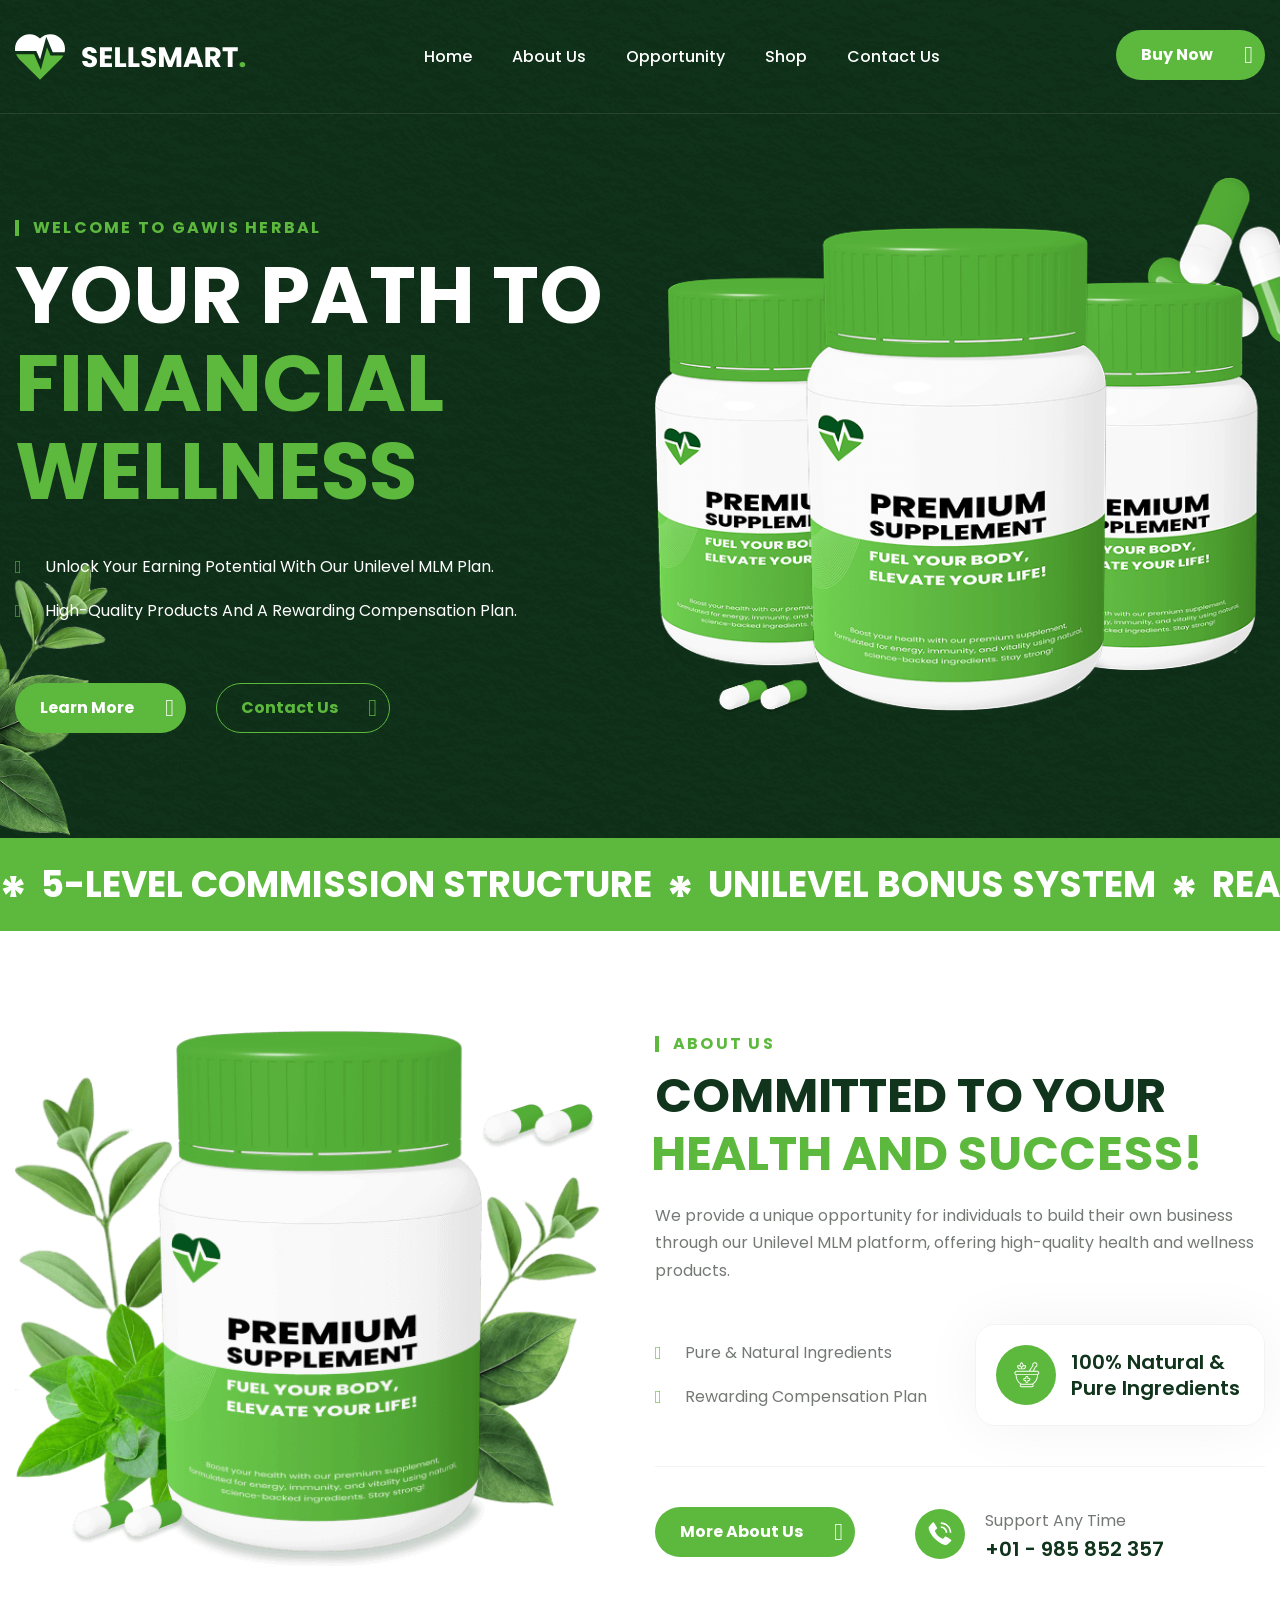
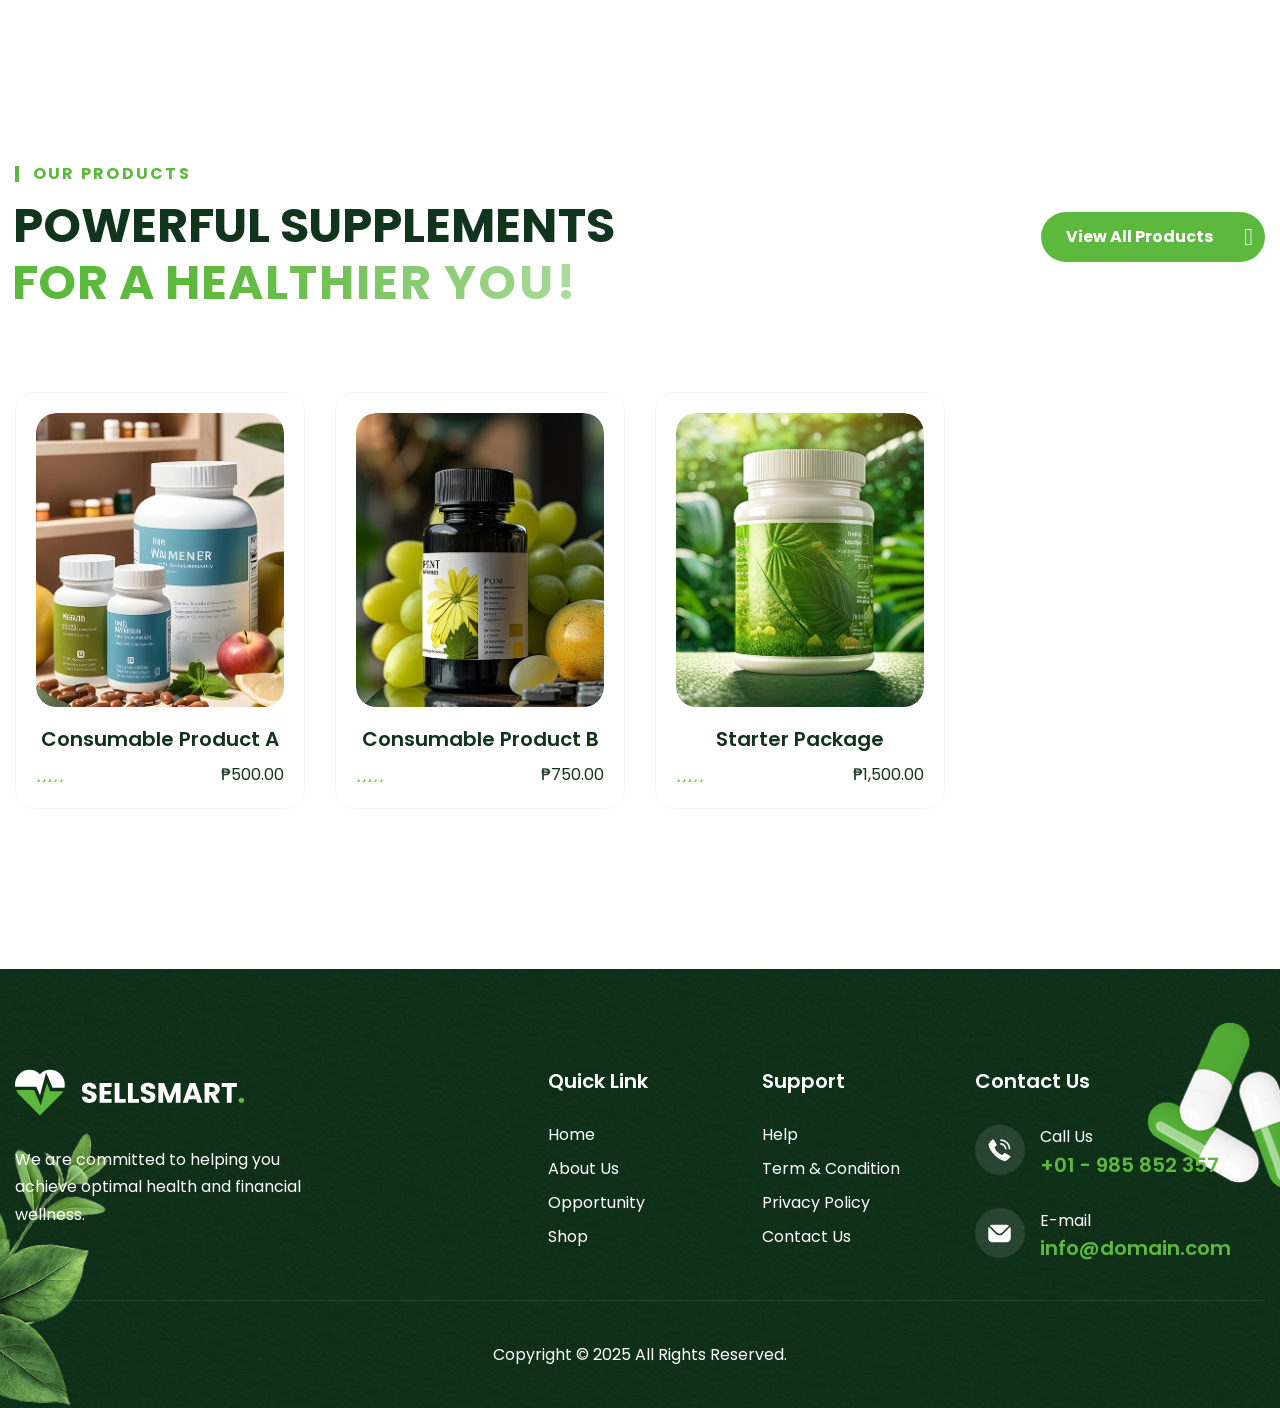
==== commit a44dfc33: "frontend scroll to top" ====
--- a/public/frontend/index.html
+++ b/public/frontend/index.html
@@ -34,6 +34,37 @@
 	<link rel="stylesheet" href="css/mousecursor.css">
 	<!-- Main Custom Css -->
 	<link href="css/custom.css" rel="stylesheet" media="screen">
+    <style>
+        #scrollTopBtn {
+            position: fixed;
+            bottom: 30px;
+            right: 30px;
+            z-index: 99;
+            border: 2px solid white;
+            outline: none;
+            background-color: transparent;
+            color: white;
+            cursor: pointer;
+            padding: 0;
+            border-radius: 50%;
+            font-size: 24px;
+            width: 55px;
+            height: 55px;
+            display: none;
+            align-items: center;
+            justify-content: center;
+            transition: all 0.3s ease;
+            box-shadow: 0 4px 12px rgba(0,0,0,0.3);
+        }
+        
+        #scrollTopBtn:hover {
+            background-color: rgba(255, 255, 255, 0.1);
+            border-color: #667eea;
+            color: #667eea;
+            transform: translateY(-5px);
+            box-shadow: 0 6px 16px rgba(0,0,0,0.4);
+        }
+    </style>
 </head>
 <body>
 
@@ -478,6 +509,31 @@
     <script src="js/wow.min.js"></script>
     <!-- Main Custom js file -->
     <script src="js/function.js"></script>
+
+    <!-- Scroll to Top Button -->
+    <button id="scrollTopBtn" title="Go to top">
+        <i class="fas fa-arrow-up"></i>
+    </button>
+
+    <script>
+        const scrollBtn = document.getElementById("scrollTopBtn");
+        
+        window.onscroll = function() {
+            if (document.body.scrollTop > 300 || document.documentElement.scrollTop > 300) {
+                scrollBtn.style.display = "flex";
+            } else {
+                scrollBtn.style.display = "none";
+            }
+        };
+        
+        scrollBtn.addEventListener("click", function() {
+            window.scrollTo({
+                top: 0,
+                behavior: "smooth"
+            });
+        });
+    </script>
+
 </body>
 
 <!-- Mirrored from html.awaikenthemes.com/sellsmart/health-supplements/ by HTTrack Website Copier/3.x [XR&CO'2014], Mon, 13 Oct 2025 03:26:15 GMT -->
--- a/public/frontend/css/custom.css
+++ b/public/frontend/css/custom.css
@@ -125,7 +125,6 @@
 html,
 body{
 	width: 100%;
-	overflow-x: clip;
 }
 
 .container{
@@ -5167,4 +5166,21 @@
     .google-map-iframe iframe{
         height: 350px;
     }
+}
+
+/* Back to Top Button */
+#btn-back-to-top {
+    position: fixed;
+    bottom: 20px;
+    right: 20px;
+    left: auto; /* Explicitly set left to auto */
+    display: none;
+    background-color: transparent;
+    border: none;
+    color: var(--accent-color); /* Set icon color */
+}
+
+#btn-back-to-top:hover {
+    background-color: transparent;
+    color: var(--primary-color); /* Set icon color on hover */
 }
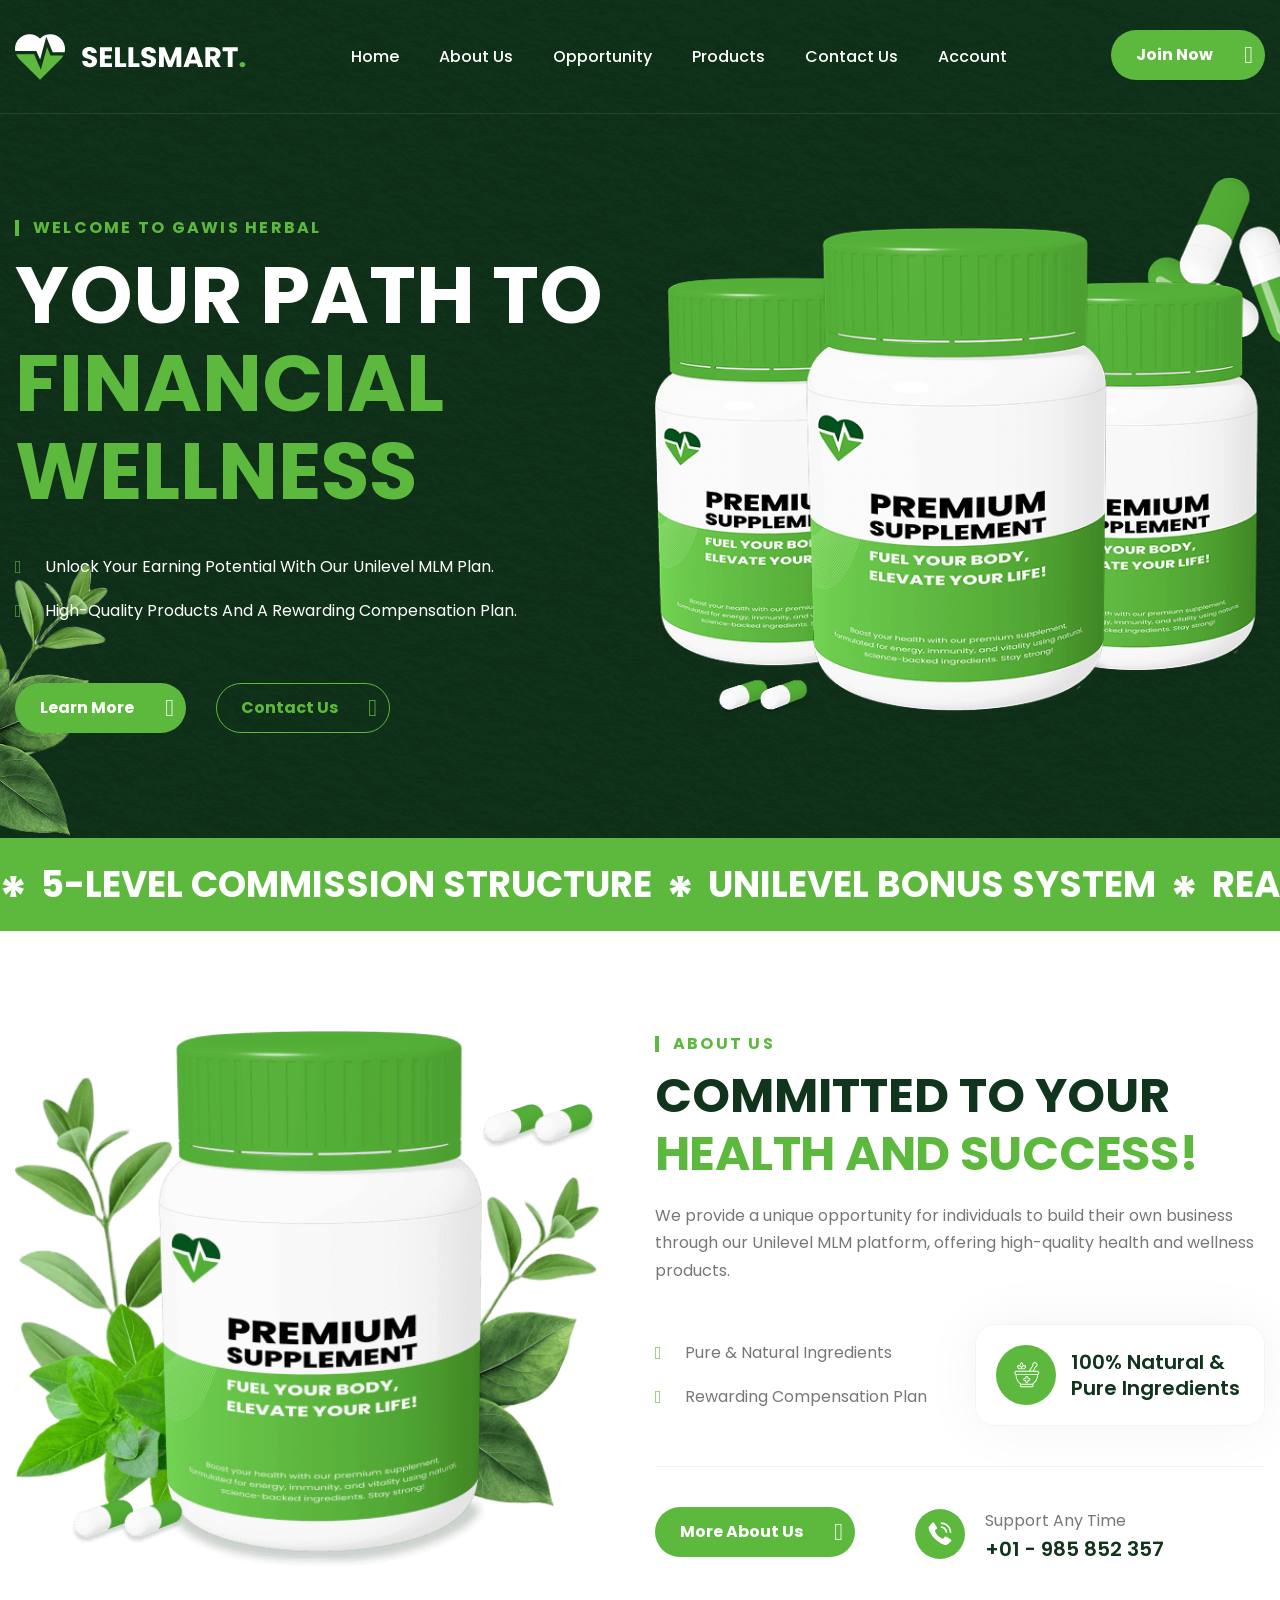
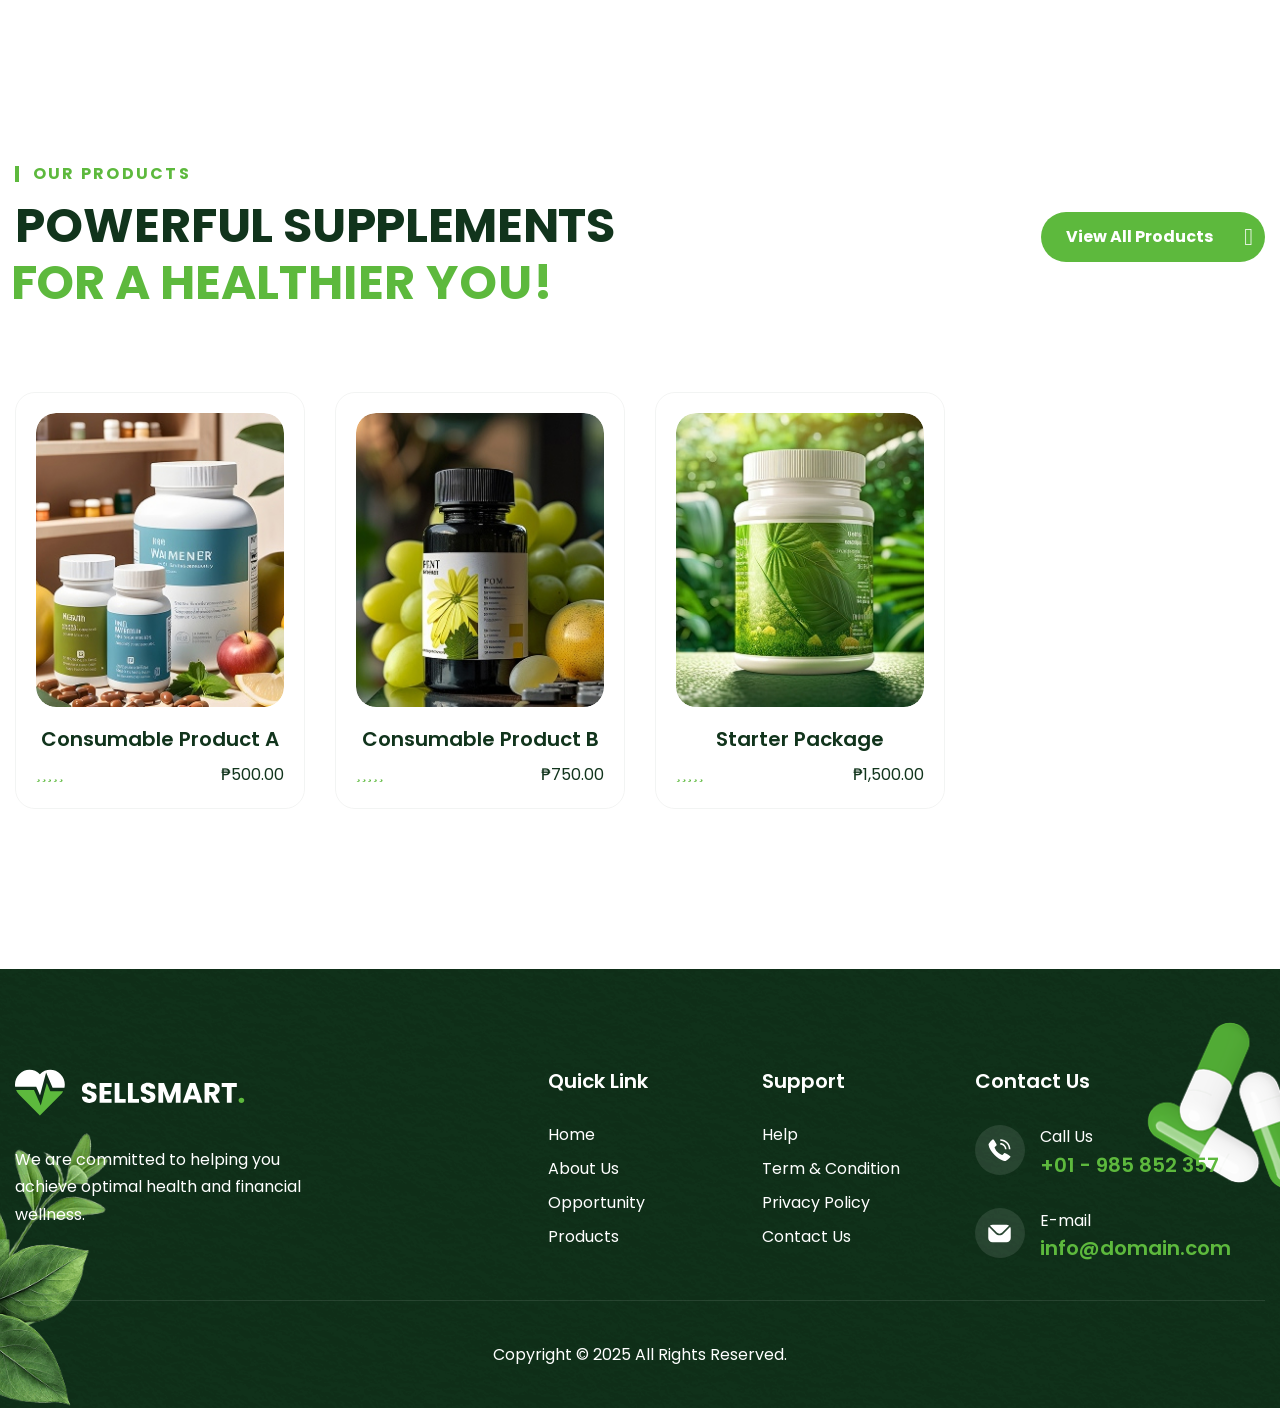
==== commit b87916b8: "frontend links" ====
--- a/public/frontend/index.html
+++ b/public/frontend/index.html
@@ -1,540 +1,729 @@
 <!DOCTYPE html>
-<html lang="zxx">
-
-<!-- Mirrored from html.awaikenthemes.com/sellsmart/health-supplements/ by HTTrack Website Copier/3.x [XR&CO'2014], Mon, 13 Oct 2025 03:25:57 GMT -->
-<head>
-	<!-- Meta -->
-	<meta charset="utf-8">
-	<meta http-equiv="X-UA-Compatible" content="IE=edge">
-	<meta name="viewport" content="width=device-width, initial-scale=1.0, maximum-scale=1">
-	<meta name="description" content="">
-	<meta name="keywords" content="">
-	<meta name="author" content="Awaiken">
-	<!-- Page Title -->
-    <title>Gawis Herbal - Unilevel MLM Platform</title>
-	<!-- Favicon Icon -->
-	<link rel="shortcut icon" type="image/x-icon" href="images/favicon.png">
-	<!-- Google Fonts Css-->
-	<link rel="preconnect" href="https://fonts.googleapis.com/">
-    <link rel="preconnect" href="https://fonts.gstatic.com/" crossorigin>
-    <link href="https://fonts.googleapis.com/css2?family=Poppins:ital,wght@0,100;0,200;0,300;0,400;0,500;0,600;0,700;0,800;0,900;1,100;1,200;1,300;1,400;1,500;1,600;1,700;1,800;1,900&amp;display=swap" rel="stylesheet">
-	<!-- Bootstrap Css -->
-	<link href="css/bootstrap.min.css" rel="stylesheet" media="screen">
-	<!-- SlickNav Css -->
-	<link href="css/slicknav.min.css" rel="stylesheet">
-	<!-- Swiper Css -->
-	<link rel="stylesheet" href="css/swiper-bundle.min.css">
-	<!-- Font Awesome Icon Css-->
-	<link href="css/all.min.css" rel="stylesheet" media="screen">
-	<!-- Animated Css -->
-	<link href="css/animate.css" rel="stylesheet">
-    <!-- Magnific Popup Core Css File -->
-	<link rel="stylesheet" href="css/magnific-popup.css">
-	<!-- Mouse Cursor Css File -->
-	<link rel="stylesheet" href="css/mousecursor.css">
-	<!-- Main Custom Css -->
-	<link href="css/custom.css" rel="stylesheet" media="screen">
-    <style>
-        #scrollTopBtn {
-            position: fixed;
-            bottom: 30px;
-            right: 30px;
-            z-index: 99;
-            border: 2px solid white;
-            outline: none;
-            background-color: transparent;
-            color: white;
-            cursor: pointer;
-            padding: 0;
-            border-radius: 50%;
-            font-size: 24px;
-            width: 55px;
-            height: 55px;
-            display: none;
-            align-items: center;
-            justify-content: center;
-            transition: all 0.3s ease;
-            box-shadow: 0 4px 12px rgba(0,0,0,0.3);
-        }
-        
-        #scrollTopBtn:hover {
-            background-color: rgba(255, 255, 255, 0.1);
-            border-color: #667eea;
-            color: #667eea;
-            transform: translateY(-5px);
-            box-shadow: 0 6px 16px rgba(0,0,0,0.4);
-        }
-    </style>
-</head>
-<body>
-
-    <!-- Preloader Start -->
-	<div class="preloader">
-		<div class="loading-container">
-			<div class="loading"></div>
-			<div id="loading-icon"><img src="images/loader.svg" alt=""></div>
-		</div>
-	</div>
-	<!-- Preloader End -->
-
-    <!-- Header Start -->
-	<header class="main-header">
-		<div class="header-sticky">
-			<nav class="navbar navbar-expand-lg">
-				<div class="container">
-					<!-- Logo Start -->
-					<a class="navbar-brand" href="index.html">
-						<img src="images/logo.svg" alt="Logo">
-					</a>
-					<!-- Logo End -->
-
-					<!-- Main Menu Start -->
-					<div class="collapse navbar-collapse main-menu">
-                        <div class="nav-menu-wrapper">
-                            <ul class="navbar-nav mr-auto" id="menu">
-                                <li class="nav-item"><a class="nav-link" href="index.html">Home</a></li>
-                                <li class="nav-item"><a class="nav-link" href="about.html">About Us</a></li>
-                                <li class="nav-item"><a class="nav-link" href="opportunity.html">Opportunity</a></li>
-                                <li class="nav-item"><a class="nav-link" href="shop.html">Shop</a></li>
-                                <li class="nav-item"><a class="nav-link" href="contact.html">Contact Us</a></li>
-                            </ul>
-                        </div>
-
-                        <!-- Header Contact Btn Start -->
-                        <div class="header-contact-btn">
-                            <a href="shop.html" class="btn-default btn-highlighted">Buy Now</a>
-                        </div>
-                        <!-- Header Contact Btn End -->
-					</div>
-					<!-- Main Menu End -->
-					<div class="navbar-toggle"></div>
-				</div>
-			</nav>
-			<div class="responsive-menu"></div>
-		</div>
-	</header>
-	<!-- Header End -->
-
-    <!-- Hero Section Start -->
-    <div class="hero dark-section">
-        <div class="container">
-            <div class="row align-items-center">
-                <div class="col-lg-6">
-                    <!-- Hero Content Start -->
-                    <div class="hero-content">
-                        <!-- Section Title Start -->
-                        <div class="section-title">
-                            <h3 class="wow fadeInUp">Welcome to Gawis Herbal</h3>
-                            <h1 class="text-anime-style-3" data-cursor="-opaque">Your Path to <span>Financial Wellness</span></h1>
-                        </div>
-                        <!-- Section Title End -->
-
-                        <!-- Hero List Start -->
-                        <div class="hero-list wow fadeInUp" data-wow-delay="0.2s">
-                            <ul>
-                                <li>Unlock your earning potential with our Unilevel MLM plan.</li>
-                                <li>High-quality products and a rewarding compensation plan.</li>
-                            </ul>
-                        </div>
-                        <!-- Hero List End -->
-
-                        <!-- Hero Button Start -->
-                        <div class="hero-btn wow fadeInUp" data-wow-delay="0.4s">
-                            <a href="opportunity.html" class="btn-default btn-highlighted">Learn More</a>
-                            <a href="contact.html" class="btn-default border-btn">Contact Us</a>
-                        </div>
-                        <!-- Hero Button End -->
-                    </div>
-                    <!-- Hero Content End -->
-                </div>
-
-                <div class="col-lg-6">
-                    <!-- Hero Image Start -->
-                    <div class="hero-image">
-                        <figure>
-                            <img src="images/hero-image.png" alt="">
-                        </figure>
-                    </div>
-                    <!-- Hero Image End -->
+<html lang="en">
+    <head>
+        <!-- Meta -->
+        <meta charset="utf-8" />
+        <meta http-equiv="X-UA-Compatible" content="IE=edge" />
+        <meta
+            name="viewport"
+            content="width=device-width, initial-scale=1.0, maximum-scale=1"
+        />
+        <meta name="description" content="" />
+        <meta name="keywords" content="" />
+        <meta name="author" content="Awaiken" />
+        <!-- Page Title -->
+        <title>Gawis Herbal - Unilevel MLM Platform</title>
+        <!-- Favicon Icon -->
+        <link
+            rel="shortcut icon"
+            type="image/x-icon"
+            href="images/favicon.png"
+        />
+        <!-- Google Fonts Css-->
+        <link rel="preconnect" href="https://fonts.googleapis.com/" />
+        <link rel="preconnect" href="https://fonts.gstatic.com/" crossorigin />
+        <link
+            href="https://fonts.googleapis.com/css2?family=Poppins:ital,wght@0,100;0,200;0,300;0,400;0,500;0,600;0,700;0,800;0,900;1,100;1,200;1,300;1,400;1,500;1,600;1,700;1,800;1,900&amp;display=swap"
+            rel="stylesheet"
+        />
+        <!-- Bootstrap Css -->
+        <link href="css/bootstrap.min.css" rel="stylesheet" media="screen" />
+        <!-- SlickNav Css -->
+        <link href="css/slicknav.min.css" rel="stylesheet" />
+        <!-- Swiper Css -->
+        <link rel="stylesheet" href="css/swiper-bundle.min.css" />
+        <!-- Font Awesome Icon Css-->
+        <link href="css/all.min.css" rel="stylesheet" media="screen" />
+        <!-- Animated Css -->
+        <link href="css/animate.css" rel="stylesheet" />
+        <!-- Magnific Popup Core Css File -->
+        <link rel="stylesheet" href="css/magnific-popup.css" />
+        <!-- Mouse Cursor Css File -->
+        <link rel="stylesheet" href="css/mousecursor.css" />
+        <!-- Main Custom Css -->
+        <link href="css/custom.css" rel="stylesheet" media="screen" />
+        <style>
+            #scrollTopBtn {
+                position: fixed;
+                bottom: 30px;
+                right: 30px;
+                z-index: 99;
+                border: 2px solid white;
+                outline: none;
+                background-color: transparent;
+                color: white;
+                cursor: pointer;
+                padding: 0;
+                border-radius: 50%;
+                font-size: 24px;
+                width: 55px;
+                height: 55px;
+                display: none;
+                align-items: center;
+                justify-content: center;
+                transition: all 0.3s ease;
+                box-shadow: 0 4px 12px rgba(0, 0, 0, 0.3);
+            }
+
+            #scrollTopBtn:hover {
+                background-color: rgba(255, 255, 255, 0.1);
+                border-color: #667eea;
+                color: #667eea;
+                transform: translateY(-5px);
+                box-shadow: 0 6px 16px rgba(0, 0, 0, 0.4);
+            }
+        </style>
+    </head>
+    <body>
+        <!-- Preloader Start -->
+        <div class="preloader">
+            <div class="loading-container">
+                <div class="loading"></div>
+                <div id="loading-icon">
+                    <img src="images/loader.svg" alt="" />
                 </div>
             </div>
         </div>
-    </div>
-    <!-- Hero Section End -->
-
-    <!-- Our Scrolling Ticker Section Start -->
-    <div class="our-scrolling-ticker">
-        <!-- Scrolling Ticker Start -->
-        <div class="scrolling-ticker-box">
-            <div class="scrolling-content">
-                <span><img src="images/asterisk-icon.svg" alt="">5-Level Commission Structure</span>
-                <span><img src="images/asterisk-icon.svg" alt="">Unilevel Bonus System</span>
-                <span><img src="images/asterisk-icon.svg" alt="">Real-Time Processing</span>
-                <span><img src="images/asterisk-icon.svg" alt="">Integrated E-Wallet</span>
-                <span><img src="images/asterisk-icon.svg" alt="">Premium Quality Products</span>
+        <!-- Preloader End -->
+
+        <!-- Header Start -->
+        <header class="main-header">
+            <div class="header-sticky">
+                <nav class="navbar navbar-expand-lg">
+                    <div class="container">
+                        <!-- Logo Start -->
+                        <a class="navbar-brand" href="index.html">
+                            <img src="images/logo.svg" alt="Logo" />
+                        </a>
+                        <!-- Logo End -->
+
+                        <!-- Main Menu Start -->
+                        <div class="collapse navbar-collapse main-menu">
+                            <div class="nav-menu-wrapper">
+                                <ul class="navbar-nav mr-auto" id="menu">
+                                    <li class="nav-item">
+                                        <a class="nav-link" href="index.html"
+                                            >Home</a
+                                        >
+                                    </li>
+                                    <li class="nav-item">
+                                        <a class="nav-link" href="about.html"
+                                            >About Us</a
+                                        >
+                                    </li>
+                                    <li class="nav-item">
+                                        <a
+                                            class="nav-link"
+                                            href="opportunity.html"
+                                            >Opportunity</a
+                                        >
+                                    </li>
+                                    <li class="nav-item">
+                                        <a class="nav-link" href="products.html"
+                                            >Products</a
+                                        >
+                                    </li>
+                                    <li class="nav-item">
+                                        <a class="nav-link" href="contact.html"
+                                            >Contact Us</a
+                                        >
+                                    </li>
+                                    <li class="nav-item">
+                                        <a class="nav-link" href="/login"
+                                            >Account</a
+                                        >
+                                    </li>
+                                </ul>
+                            </div>
+
+                            <!-- Header Contact Btn Start -->
+                            <div class="header-contact-btn">
+                                <a
+                                    href="/register"
+                                    class="btn-default btn-highlighted"
+                                    >Join Now</a
+                                >
+                            </div>
+                            <!-- Header Contact Btn End -->
+                        </div>
+                        <!-- Main Menu End -->
+                        <div class="navbar-toggle"></div>
+                    </div>
+                </nav>
+                <div class="responsive-menu"></div>
             </div>
-
-            <div class="scrolling-content">
-                <span><img src="images/asterisk-icon.svg" alt="">5-Level Commission Structure</span>
-                <span><img src="images/asterisk-icon.svg" alt="">Unilevel Bonus System</span>
-                <span><img src="images/asterisk-icon.svg" alt="">Real-Time Processing</span>
-                <span><img src="images/asterisk-icon.svg" alt="">Integrated E-Wallet</span>
-                <span><img src="images/asterisk-icon.svg" alt="">Premium Quality Products</span>
-            </div>
-        </div>
-    </div>
-    <!-- Our Scrolling Ticker Section End -->
-
-    <!-- About Us Section Start -->
-    <div class="about-us">
-        <div class="container">
-            <div class="row align-items-center">
-                <div class="col-lg-6">
-                    <!-- About Images Start -->
-                    <div class="about-images">
-                        <figure>
-                            <img src="images/about-img.png" alt="">
-                        </figure>
-                    </div>
-                    <!-- About Images End -->
-                </div>
-
-                <div class="col-lg-6">
-                    <!-- About us Content Start -->
-                    <div class="about-us-content">
-                        <!-- Section Title Start -->
-                        <div class="section-title">
-                            <h3 class="wow fadeInUp">about us</h3>
-                            <h2 class="text-anime-style-3" data-cursor="-opaque">Committed to your <span>health and success!</span></h2>
-                            <p class="wow fadeInUp" data-wow-delay="0.2s">We provide a unique opportunity for individuals to build their own business through our Unilevel MLM platform, offering high-quality health and wellness products.</p>
-                        </div>
-                        <!-- Section Title End -->
-
-                        <!-- About Us Body Start -->
-                        <div class="about-us-body wow fadeInUp" data-wow-delay="0.4s">
-                            <!-- About Us List Start -->
-                            <div class="about-us-list">
+        </header>
+        <!-- Header End -->
+
+        <!-- Hero Section Start -->
+        <div class="hero dark-section">
+            <div class="container">
+                <div class="row align-items-center">
+                    <div class="col-lg-6">
+                        <!-- Hero Content Start -->
+                        <div class="hero-content">
+                            <!-- Section Title Start -->
+                            <div class="section-title">
+                                <h3 class="wow fadeInUp">
+                                    Welcome to Gawis Herbal
+                                </h3>
+                                <h1
+                                    class="text-anime-style-3"
+                                    data-cursor="-opaque"
+                                >
+                                    Your Path to <span>Financial Wellness</span>
+                                </h1>
+                            </div>
+                            <!-- Section Title End -->
+
+                            <!-- Hero List Start -->
+                            <div
+                                class="hero-list wow fadeInUp"
+                                data-wow-delay="0.2s"
+                            >
                                 <ul>
-                                    <li>Pure & Natural Ingredients</li>
-                                    <li>Rewarding Compensation Plan</li>
+                                    <li>
+                                        Unlock your earning potential with our
+                                        Unilevel MLM plan.
+                                    </li>
+                                    <li>
+                                        High-quality products and a rewarding
+                                        compensation plan.
+                                    </li>
                                 </ul>
                             </div>
-                            <!-- About Us List End -->
-
-                            <!-- About Body Item Start -->
-                            <div class="about-body-item">
-                                <div class="icon-box">
-                                    <img src="images/icon-about-body.svg" alt="">
-                                </div>
-                                <div class="about-body-item-title">
-                                    <h3>100% Natural & Pure Ingredients</h3>
-                                </div>
-                            </div>
-                            <!-- About Body Item End -->
-                        </div>
-                        <!-- About Us Body End -->
-
-                        <!-- About Us Footer Start -->
-                        <div class="about-us-footer wow fadeInUp" data-wow-delay="0.6s">
-                            <!-- About Us Button Start -->
-                            <div class="about-us-btn">
-                                <a href="about.html" class="btn-default">more about us</a>
-                            </div>
-                            <!-- About Us Button End -->
-
-                            <!-- About Contact Box Start -->
-                            <div class="about-contact-box">
-                                <div class="icon-box">
-                                    <img src="images/icon-phone.svg" alt="">
-                                </div>
-                                <div class="about-contact-box-content">
-                                    <p>Support Any Time</p>
-                                    <h3><a href="tel:985852357">+01 - 985 852 357</a></h3>
-                                </div>
-                            </div>
-                            <!-- About Contact Box End -->
-                        </div>
-                        <!-- About Us Footer End -->
-                    </div>
-                    <!-- About us Content End -->
+                            <!-- Hero List End -->
+
+                            <!-- Hero Button Start -->
+                            <div
+                                class="hero-btn wow fadeInUp"
+                                data-wow-delay="0.4s"
+                            >
+                                <a
+                                    href="opportunity.html"
+                                    class="btn-default btn-highlighted"
+                                    >Learn More</a
+                                >
+                                <a
+                                    href="contact.html"
+                                    class="btn-default border-btn"
+                                    >Contact Us</a
+                                >
+                            </div>
+                            <!-- Hero Button End -->
+                        </div>
+                        <!-- Hero Content End -->
+                    </div>
+
+                    <div class="col-lg-6">
+                        <!-- Hero Image Start -->
+                        <div class="hero-image">
+                            <figure>
+                                <img src="images/hero-image.png" alt="" />
+                            </figure>
+                        </div>
+                        <!-- Hero Image End -->
+                    </div>
                 </div>
             </div>
         </div>
-    </div>
-    <!-- About Us Section End -->
-
-    <!-- Our Products Section Start -->
-    <div class="our-products">
-        <div class="container">
-            <div class="row section-row align-items-center">
-                <div class="col-lg-6">
-                    <!-- Section Title Start -->
-                    <div class="section-title">
-                        <h3 class="wow fadeInUp">our products</h3>
-                        <h2 class="text-anime-style-3" data-cursor="-opaque">Powerful supplements <span>for a healthier you!</span></h2>
-                    </div>
-                    <!-- Section Title End -->
+        <!-- Hero Section End -->
+
+        <!-- Our Scrolling Ticker Section Start -->
+        <div class="our-scrolling-ticker">
+            <!-- Scrolling Ticker Start -->
+            <div class="scrolling-ticker-box">
+                <div class="scrolling-content">
+                    <span
+                        ><img src="images/asterisk-icon.svg" alt="" />5-Level
+                        Commission Structure</span
+                    >
+                    <span
+                        ><img src="images/asterisk-icon.svg" alt="" />Unilevel
+                        Bonus System</span
+                    >
+                    <span
+                        ><img src="images/asterisk-icon.svg" alt="" />Real-Time
+                        Processing</span
+                    >
+                    <span
+                        ><img src="images/asterisk-icon.svg" alt="" />Integrated
+                        E-Wallet</span
+                    >
+                    <span
+                        ><img src="images/asterisk-icon.svg" alt="" />Premium
+                        Quality Products</span
+                    >
                 </div>
 
-                <div class="col-lg-6">
-                    <!-- Section Button Start -->
-                    <div class="section-btn wow fadeInUp" data-wow-delay="0.2s">
-                        <a href="shop.html" class="btn-default">view all products</a>
-                    </div>
-                    <!-- Section Button End -->
-                </div>
-            </div>
-
-            <div class="row">
-                <div class="col-lg-12">
-                    <!-- Product Slider Start -->
-                    <div class="product-slider">
-                        <div class="swiper">
-                            <div class="swiper-wrapper">
-                                <!-- Product Slide Start -->
-                                <div class="swiper-slide">
-                                    <div class="product-item">
-                                        <div class="product-image">
-                                            <figure class="image-anime">
-                                                <img src="images/product-image-1.jpg" alt="">
-                                            </figure>
-                                        </div>
-                                        <div class="product-title">
-                                            <h3>Starter Package</h3>
-                                        </div>
-                                        <div class="product-item-body">
-                                            <div class="product-rating">
-                                                <i class="fa-solid fa-star"></i>
-                                                <i class="fa-solid fa-star"></i>
-                                                <i class="fa-solid fa-star"></i>
-                                                <i class="fa-solid fa-star"></i>
-                                                <i class="fa-solid fa-star"></i>
-                                            </div>
-                                            <div class="product-price">
-                                                <p>₱1,500.00</p>
-                                            </div>
-                                        </div>
-                                    </div>
-                                </div>
-                                <!-- Product Slide End -->
-
-                                <!-- Product Slide Start -->
-                                <div class="swiper-slide">
-                                    <div class="product-item">
-                                        <div class="product-image">
-                                            <figure class="image-anime">
-                                                <img src="images/product-image-2.jpg" alt="">
-                                            </figure>
-                                        </div>
-                                        <div class="product-title">
-                                            <h3>Consumable Product A</h3>
-                                        </div>
-                                        <div class="product-item-body">
-                                            <div class="product-rating">
-                                                <i class="fa-solid fa-star"></i>
-                                                <i class="fa-solid fa-star"></i>
-                                                <i class="fa-solid fa-star"></i>
-                                                <i class="fa-solid fa-star"></i>
-                                                <i class="fa-solid fa-star"></i>
-                                            </div>
-                                            <div class="product-price">
-                                                <p>₱500.00</p>
-                                            </div>
-                                        </div>
-                                    </div>
-                                </div>
-                                <!-- Product Slide End -->
-
-                                <!-- Product Slide Start -->
-                                <div class="swiper-slide">
-                                    <div class="product-item">
-                                        <div class="product-image">
-                                            <figure class="image-anime">
-                                                <img src="images/product-image-3.jpg" alt="">
-                                            </figure>
-                                        </div>
-                                        <div class="product-title">
-                                            <h3>Consumable Product B</h3>
-                                        </div>
-                                        <div class="product-item-body">
-                                            <div class="product-rating">
-                                                <i class="fa-solid fa-star"></i>
-                                                <i class="fa-solid fa-star"></i>
-                                                <i class="fa-solid fa-star"></i>
-                                                <i class="fa-solid fa-star"></i>
-                                                <i class="fa-solid fa-star"></i>
-                                            </div>
-                                            <div class="product-price">
-                                                <p>₱750.00</p>
-                                            </div>
-                                        </div>
-                                    </div>
-                                </div>
-                                <!-- Product Slide End -->
-                            </div>
-                            <div class="product-btn">
-                                <div class="product-button-prev"></div>
-                                <div class="product-button-next"></div>
-                            </div>
-                        </div>
-                    </div>
-                    <!-- Testimonial Slider End -->
+                <div class="scrolling-content">
+                    <span
+                        ><img src="images/asterisk-icon.svg" alt="" />5-Level
+                        Commission Structure</span
+                    >
+                    <span
+                        ><img src="images/asterisk-icon.svg" alt="" />Unilevel
+                        Bonus System</span
+                    >
+                    <span
+                        ><img src="images/asterisk-icon.svg" alt="" />Real-Time
+                        Processing</span
+                    >
+                    <span
+                        ><img src="images/asterisk-icon.svg" alt="" />Integrated
+                        E-Wallet</span
+                    >
+                    <span
+                        ><img src="images/asterisk-icon.svg" alt="" />Premium
+                        Quality Products</span
+                    >
                 </div>
             </div>
         </div>
-    </div>
-    <!-- Our Product Section End -->
-
-    <!-- Main Footer Start -->
-    <footer class="main-footer dark-section">
-        <div class="container">
-            <div class="row">
-                <div class="col-lg-5">
-                    <!-- About Footer Start -->
-                    <div class="about-footer">
-                        <!-- Footer Logo Start -->
-                        <div class="footer-logo">
-                            <img src="images/footer-logo.svg" alt="">
-                        </div>
-                        <!-- Footer Logo End -->
-
-                        <!-- About Footer Content Start -->
-                        <div class="about-footer-content">
-                            <p>We are committed to helping you achieve optimal health and financial wellness.</p>
-                        </div>
-                        <!-- About Footer Content End -->
-                    </div>
-                    <!-- About Footer End -->
-                </div>
-
-                <div class="col-lg-2 col-md-3 col-6">
-                    <!-- Footer Links Start -->
-                    <div class="footer-links">
-                        <h3>Quick link</h3>
-                        <ul>
-                            <li><a href="index.html">home</a></li>
-                            <li><a href="about.html">about us</a></li>
-                            <li><a href="opportunity.html">Opportunity</a></li>
-                            <li><a href="shop.html">Shop</a></li>
-                        </ul>
-                    </div>
-                    <!-- Footer Links End -->
-                </div>
-
-                <div class="col-lg-2 col-md-3 col-6">
-                    <!-- Footer Links Start -->
-                    <div class="footer-links">
-                        <h3>support</h3>
-                        <ul>
-                            <li><a href="#">Help</a></li>
-                            <li><a href="#">Term & Condition</a></li>
-                            <li><a href="#">Privacy Policy</a></li>
-                            <li><a href="contact.html">Contact us</a></li>
-                        </ul>
-                    </div>
-                    <!-- Footer Links End -->
-                </div>
-
-                <div class="col-lg-3 col-md-6">
-                    <!-- Footer Links Start -->
-                    <div class="footer-links">
-                        <h3>Contact Us</h3>
-                        <!-- Footer Contact Item Start -->
-                        <div class="footer-contact-item">
-                            <div class="icon-box">
-                                <img src="images/icon-phone.svg" alt="">
-                            </div>
-                            <div class="footer-contact-item-content">
-                                <p>Call Us</p>
-                                <h3><a href="%2b985852357.html">+01 - 985 852 357</a></h3>
-                            </div>
-                        </div>
-                        <!-- Footer Contact Item End -->
-
-                        <!-- Footer Contact Item Start -->
-                        <div class="footer-contact-item">
-                            <div class="icon-box">
-                                <img src="images/icon-mail.svg" alt="">
-                            </div>
-                            <div class="footer-contact-item-content">
-                                <p>E-mail</p>
-                                <h3><a href="mailto:info@domain.com">info@domain.com</a></h3>
-                            </div>
-                        </div>
-                        <!-- Footer Contact Item End -->
-                    </div>
-                    <!-- Footer Links End -->
-                </div>
-
-                <div class="col-lg-12">
-                    <!-- Footer Copyright Text Start -->
-                    <div class="footer-copyright-text">
-                        <p>Copyright © 2025 All Rights Reserved.</p>
-                    </div>
-                    <!-- Footer Copyright Text End -->
+        <!-- Our Scrolling Ticker Section End -->
+
+        <!-- About Us Section Start -->
+        <div class="about-us">
+            <div class="container">
+                <div class="row align-items-center">
+                    <div class="col-lg-6">
+                        <!-- About Images Start -->
+                        <div class="about-images">
+                            <figure>
+                                <img src="images/about-img.png" alt="" />
+                            </figure>
+                        </div>
+                        <!-- About Images End -->
+                    </div>
+
+                    <div class="col-lg-6">
+                        <!-- About us Content Start -->
+                        <div class="about-us-content">
+                            <!-- Section Title Start -->
+                            <div class="section-title">
+                                <h3 class="wow fadeInUp">about us</h3>
+                                <h2
+                                    class="text-anime-style-3"
+                                    data-cursor="-opaque"
+                                >
+                                    Committed to your
+                                    <span>health and success!</span>
+                                </h2>
+                                <p class="wow fadeInUp" data-wow-delay="0.2s">
+                                    We provide a unique opportunity for
+                                    individuals to build their own business
+                                    through our Unilevel MLM platform, offering
+                                    high-quality health and wellness products.
+                                </p>
+                            </div>
+                            <!-- Section Title End -->
+
+                            <!-- About Us Body Start -->
+                            <div
+                                class="about-us-body wow fadeInUp"
+                                data-wow-delay="0.4s"
+                            >
+                                <!-- About Us List Start -->
+                                <div class="about-us-list">
+                                    <ul>
+                                        <li>Pure & Natural Ingredients</li>
+                                        <li>Rewarding Compensation Plan</li>
+                                    </ul>
+                                </div>
+                                <!-- About Us List End -->
+
+                                <!-- About Body Item Start -->
+                                <div class="about-body-item">
+                                    <div class="icon-box">
+                                        <img
+                                            src="images/icon-about-body.svg"
+                                            alt=""
+                                        />
+                                    </div>
+                                    <div class="about-body-item-title">
+                                        <h3>100% Natural & Pure Ingredients</h3>
+                                    </div>
+                                </div>
+                                <!-- About Body Item End -->
+                            </div>
+                            <!-- About Us Body End -->
+
+                            <!-- About Us Footer Start -->
+                            <div
+                                class="about-us-footer wow fadeInUp"
+                                data-wow-delay="0.6s"
+                            >
+                                <!-- About Us Button Start -->
+                                <div class="about-us-btn">
+                                    <a href="about.html" class="btn-default"
+                                        >more about us</a
+                                    >
+                                </div>
+                                <!-- About Us Button End -->
+
+                                <!-- About Contact Box Start -->
+                                <div class="about-contact-box">
+                                    <div class="icon-box">
+                                        <img
+                                            src="images/icon-phone.svg"
+                                            alt=""
+                                        />
+                                    </div>
+                                    <div class="about-contact-box-content">
+                                        <p>Support Any Time</p>
+                                        <h3>
+                                            <a href="tel:985852357"
+                                                >+01 - 985 852 357</a
+                                            >
+                                        </h3>
+                                    </div>
+                                </div>
+                                <!-- About Contact Box End -->
+                            </div>
+                            <!-- About Us Footer End -->
+                        </div>
+                        <!-- About us Content End -->
+                    </div>
                 </div>
             </div>
         </div>
-    </footer>
-    <!-- Main Footer End -->
-
-    <!-- Jquery Library File -->
-    <script src="js/jquery-3.7.1.min.js"></script>
-    <!-- Bootstrap js file -->
-    <script src="js/bootstrap.min.js"></script>
-    <!-- Validator js file -->
-    <script src="js/validator.min.js"></script>
-    <!-- SlickNav js file -->
-    <script src="js/jquery.slicknav.js"></script>
-    <!-- Swiper js file -->
-    <script src="js/swiper-bundle.min.js"></script>
-    <!-- Counter js file -->
-    <script src="js/jquery.waypoints.min.js"></script>
-    <script src="js/jquery.counterup.min.js"></script>
-    <!-- Magnific js file -->
-    <script src="js/jquery.magnific-popup.min.js"></script>
-    <!-- SmoothScroll -->
-    <script src="js/SmoothScroll.js"></script>
-    <!-- Parallax js -->
-    <script src="js/parallaxie.js"></script>
-    <!-- MagicCursor js file -->
-    <script src="js/gsap.min.js"></script>
-    <script src="js/magiccursor.js"></script>
-    <!-- Text Effect js file -->
-    <script src="js/SplitText.js"></script>
-    <script src="js/ScrollTrigger.min.js"></script>
-    <!-- YTPlayer js File -->
-    <script src="js/jquery.mb.YTPlayer.min.js"></script>
-    <!-- Wow js file -->
-    <script src="js/wow.min.js"></script>
-    <!-- Main Custom js file -->
-    <script src="js/function.js"></script>
-
-    <!-- Scroll to Top Button -->
-    <button id="scrollTopBtn" title="Go to top">
-        <i class="fas fa-arrow-up"></i>
-    </button>
-
-    <script>
-        const scrollBtn = document.getElementById("scrollTopBtn");
-        
-        window.onscroll = function() {
-            if (document.body.scrollTop > 300 || document.documentElement.scrollTop > 300) {
-                scrollBtn.style.display = "flex";
-            } else {
-                scrollBtn.style.display = "none";
-            }
-        };
-        
-        scrollBtn.addEventListener("click", function() {
-            window.scrollTo({
-                top: 0,
-                behavior: "smooth"
+        <!-- About Us Section End -->
+
+        <!-- Our Products Section Start -->
+        <div class="our-products">
+            <div class="container">
+                <div class="row section-row align-items-center">
+                    <div class="col-lg-6">
+                        <!-- Section Title Start -->
+                        <div class="section-title">
+                            <h3 class="wow fadeInUp">our products</h3>
+                            <h2
+                                class="text-anime-style-3"
+                                data-cursor="-opaque"
+                            >
+                                Powerful supplements
+                                <span>for a healthier you!</span>
+                            </h2>
+                        </div>
+                        <!-- Section Title End -->
+                    </div>
+
+                    <div class="col-lg-6">
+                        <!-- Section Button Start -->
+                        <div
+                            class="section-btn wow fadeInUp"
+                            data-wow-delay="0.2s"
+                        >
+                            <a href="products.html" class="btn-default"
+                                >view all products</a
+                            >
+                        </div>
+                        <!-- Section Button End -->
+                    </div>
+                </div>
+
+                <div class="row">
+                    <div class="col-lg-12">
+                        <!-- Product Slider Start -->
+                        <div class="product-slider">
+                            <div class="swiper">
+                                <div class="swiper-wrapper">
+                                    <!-- Product Slide Start -->
+                                    <div class="swiper-slide">
+                                        <div class="product-item">
+                                            <div class="product-image">
+                                                <figure class="image-anime">
+                                                    <img
+                                                        src="images/product-image-1.jpg"
+                                                        alt=""
+                                                    />
+                                                </figure>
+                                            </div>
+                                            <div class="product-title">
+                                                <h3>Starter Package</h3>
+                                            </div>
+                                            <div class="product-item-body">
+                                                <div class="product-rating">
+                                                    <i
+                                                        class="fa-solid fa-star"
+                                                    ></i>
+                                                    <i
+                                                        class="fa-solid fa-star"
+                                                    ></i>
+                                                    <i
+                                                        class="fa-solid fa-star"
+                                                    ></i>
+                                                    <i
+                                                        class="fa-solid fa-star"
+                                                    ></i>
+                                                    <i
+                                                        class="fa-solid fa-star"
+                                                    ></i>
+                                                </div>
+                                                <div class="product-price">
+                                                    <p>₱1,500.00</p>
+                                                </div>
+                                            </div>
+                                        </div>
+                                    </div>
+                                    <!-- Product Slide End -->
+
+                                    <!-- Product Slide Start -->
+                                    <div class="swiper-slide">
+                                        <div class="product-item">
+                                            <div class="product-image">
+                                                <figure class="image-anime">
+                                                    <img
+                                                        src="images/product-image-2.jpg"
+                                                        alt=""
+                                                    />
+                                                </figure>
+                                            </div>
+                                            <div class="product-title">
+                                                <h3>Consumable Product A</h3>
+                                            </div>
+                                            <div class="product-item-body">
+                                                <div class="product-rating">
+                                                    <i
+                                                        class="fa-solid fa-star"
+                                                    ></i>
+                                                    <i
+                                                        class="fa-solid fa-star"
+                                                    ></i>
+                                                    <i
+                                                        class="fa-solid fa-star"
+                                                    ></i>
+                                                    <i
+                                                        class="fa-solid fa-star"
+                                                    ></i>
+                                                    <i
+                                                        class="fa-solid fa-star"
+                                                    ></i>
+                                                </div>
+                                                <div class="product-price">
+                                                    <p>₱500.00</p>
+                                                </div>
+                                            </div>
+                                        </div>
+                                    </div>
+                                    <!-- Product Slide End -->
+
+                                    <!-- Product Slide Start -->
+                                    <div class="swiper-slide">
+                                        <div class="product-item">
+                                            <div class="product-image">
+                                                <figure class="image-anime">
+                                                    <img
+                                                        src="images/product-image-3.jpg"
+                                                        alt=""
+                                                    />
+                                                </figure>
+                                            </div>
+                                            <div class="product-title">
+                                                <h3>Consumable Product B</h3>
+                                            </div>
+                                            <div class="product-item-body">
+                                                <div class="product-rating">
+                                                    <i
+                                                        class="fa-solid fa-star"
+                                                    ></i>
+                                                    <i
+                                                        class="fa-solid fa-star"
+                                                    ></i>
+                                                    <i
+                                                        class="fa-solid fa-star"
+                                                    ></i>
+                                                    <i
+                                                        class="fa-solid fa-star"
+                                                    ></i>
+                                                    <i
+                                                        class="fa-solid fa-star"
+                                                    ></i>
+                                                </div>
+                                                <div class="product-price">
+                                                    <p>₱750.00</p>
+                                                </div>
+                                            </div>
+                                        </div>
+                                    </div>
+                                    <!-- Product Slide End -->
+                                </div>
+                                <div class="product-btn">
+                                    <div class="product-button-prev"></div>
+                                    <div class="product-button-next"></div>
+                                </div>
+                            </div>
+                        </div>
+                        <!-- Testimonial Slider End -->
+                    </div>
+                </div>
+            </div>
+        </div>
+        <!-- Our Product Section End -->
+
+        <!-- Main Footer Start -->
+        <footer class="main-footer dark-section">
+            <div class="container">
+                <div class="row">
+                    <div class="col-lg-5">
+                        <!-- About Footer Start -->
+                        <div class="about-footer">
+                            <!-- Footer Logo Start -->
+                            <div class="footer-logo">
+                                <img src="images/footer-logo.svg" alt="" />
+                            </div>
+                            <!-- Footer Logo End -->
+
+                            <!-- About Footer Content Start -->
+                            <div class="about-footer-content">
+                                <p>
+                                    We are committed to helping you achieve
+                                    optimal health and financial wellness.
+                                </p>
+                            </div>
+                            <!-- About Footer Content End -->
+                        </div>
+                        <!-- About Footer End -->
+                    </div>
+
+                    <div class="col-lg-2 col-md-3 col-6">
+                        <!-- Footer Links Start -->
+                        <div class="footer-links">
+                            <h3>Quick link</h3>
+                            <ul>
+                                <li><a href="index.html">home</a></li>
+                                <li><a href="about.html">about us</a></li>
+                                <li>
+                                    <a href="opportunity.html">Opportunity</a>
+                                </li>
+                                <li><a href="products.html">Products</a></li>
+                            </ul>
+                        </div>
+                        <!-- Footer Links End -->
+                    </div>
+
+                    <div class="col-lg-2 col-md-3 col-6">
+                        <!-- Footer Links Start -->
+                        <div class="footer-links">
+                            <h3>support</h3>
+                            <ul>
+                                <li><a href="#">Help</a></li>
+                                <li><a href="#">Term & Condition</a></li>
+                                <li><a href="#">Privacy Policy</a></li>
+                                <li><a href="contact.html">Contact us</a></li>
+                            </ul>
+                        </div>
+                        <!-- Footer Links End -->
+                    </div>
+
+                    <div class="col-lg-3 col-md-6">
+                        <!-- Footer Links Start -->
+                        <div class="footer-links">
+                            <h3>Contact Us</h3>
+                            <!-- Footer Contact Item Start -->
+                            <div class="footer-contact-item">
+                                <div class="icon-box">
+                                    <img src="images/icon-phone.svg" alt="" />
+                                </div>
+                                <div class="footer-contact-item-content">
+                                    <p>Call Us</p>
+                                    <h3>
+                                        <a href="%2b985852357.html"
+                                            >+01 - 985 852 357</a
+                                        >
+                                    </h3>
+                                </div>
+                            </div>
+                            <!-- Footer Contact Item End -->
+
+                            <!-- Footer Contact Item Start -->
+                            <div class="footer-contact-item">
+                                <div class="icon-box">
+                                    <img src="images/icon-mail.svg" alt="" />
+                                </div>
+                                <div class="footer-contact-item-content">
+                                    <p>E-mail</p>
+                                    <h3>
+                                        <a href="mailto:info@domain.com"
+                                            >info@domain.com</a
+                                        >
+                                    </h3>
+                                </div>
+                            </div>
+                            <!-- Footer Contact Item End -->
+                        </div>
+                        <!-- Footer Links End -->
+                    </div>
+
+                    <div class="col-lg-12">
+                        <!-- Footer Copyright Text Start -->
+                        <div class="footer-copyright-text">
+                            <p>Copyright © 2025 All Rights Reserved.</p>
+                        </div>
+                        <!-- Footer Copyright Text End -->
+                    </div>
+                </div>
+            </div>
+        </footer>
+        <!-- Main Footer End -->
+
+        <!-- Jquery Library File -->
+        <script src="js/jquery-3.7.1.min.js"></script>
+        <!-- Bootstrap js file -->
+        <script src="js/bootstrap.min.js"></script>
+        <!-- Validator js file -->
+        <script src="js/validator.min.js"></script>
+        <!-- SlickNav js file -->
+        <script src="js/jquery.slicknav.js"></script>
+        <!-- Swiper js file -->
+        <script src="js/swiper-bundle.min.js"></script>
+        <!-- Counter js file -->
+        <script src="js/jquery.waypoints.min.js"></script>
+        <script src="js/jquery.counterup.min.js"></script>
+        <!-- Magnific js file -->
+        <script src="js/jquery.magnific-popup.min..js"></script>
+        <!-- SmoothScroll -->
+        <script src="js/SmoothScroll.js"></script>
+        <!-- Parallax js -->
+        <script src="js/parallaxie.js"></script>
+        <!-- MagicCursor js file -->
+        <script src="js/gsap.min.js"></script>
+        <script src="js/magiccursor.js"></script>
+        <!-- Text Effect js file -->
+        <script src="js/SplitText.js"></script>
+        <script src="js/ScrollTrigger.min.js"></script>
+        <!-- YTPlayer js File -->
+        <script src="js/jquery.mb.YTPlayer.min.js"></script>
+        <!-- Wow js file -->
+        <script src="js/wow.min.js"></script>
+        <!-- Main Custom js file -->
+        <script src="js/function.js"></script>
+
+        <!-- Scroll to Top Button -->
+        <button id="scrollTopBtn" title="Go to top">
+            <i class="fas fa-arrow-up"></i>
+        </button>
+
+        <script>
+            const scrollBtn = document.getElementById("scrollTopBtn");
+
+            window.onscroll = function () {
+                if (
+                    document.body.scrollTop > 300 ||
+                    document.documentElement.scrollTop > 300
+                ) {
+                    scrollBtn.style.display = "flex";
+                } else {
+                    scrollBtn.style.display = "none";
+                }
+            };
+
+            scrollBtn.addEventListener("click", function () {
+                window.scrollTo({
+                    top: 0,
+                    behavior: "smooth",
+                });
             });
-        });
-    </script>
-
-</body>
-
-<!-- Mirrored from html.awaikenthemes.com/sellsmart/health-supplements/ by HTTrack Website Copier/3.x [XR&CO'2014], Mon, 13 Oct 2025 03:26:15 GMT -->
+        </script>
+    </body>
 </html>
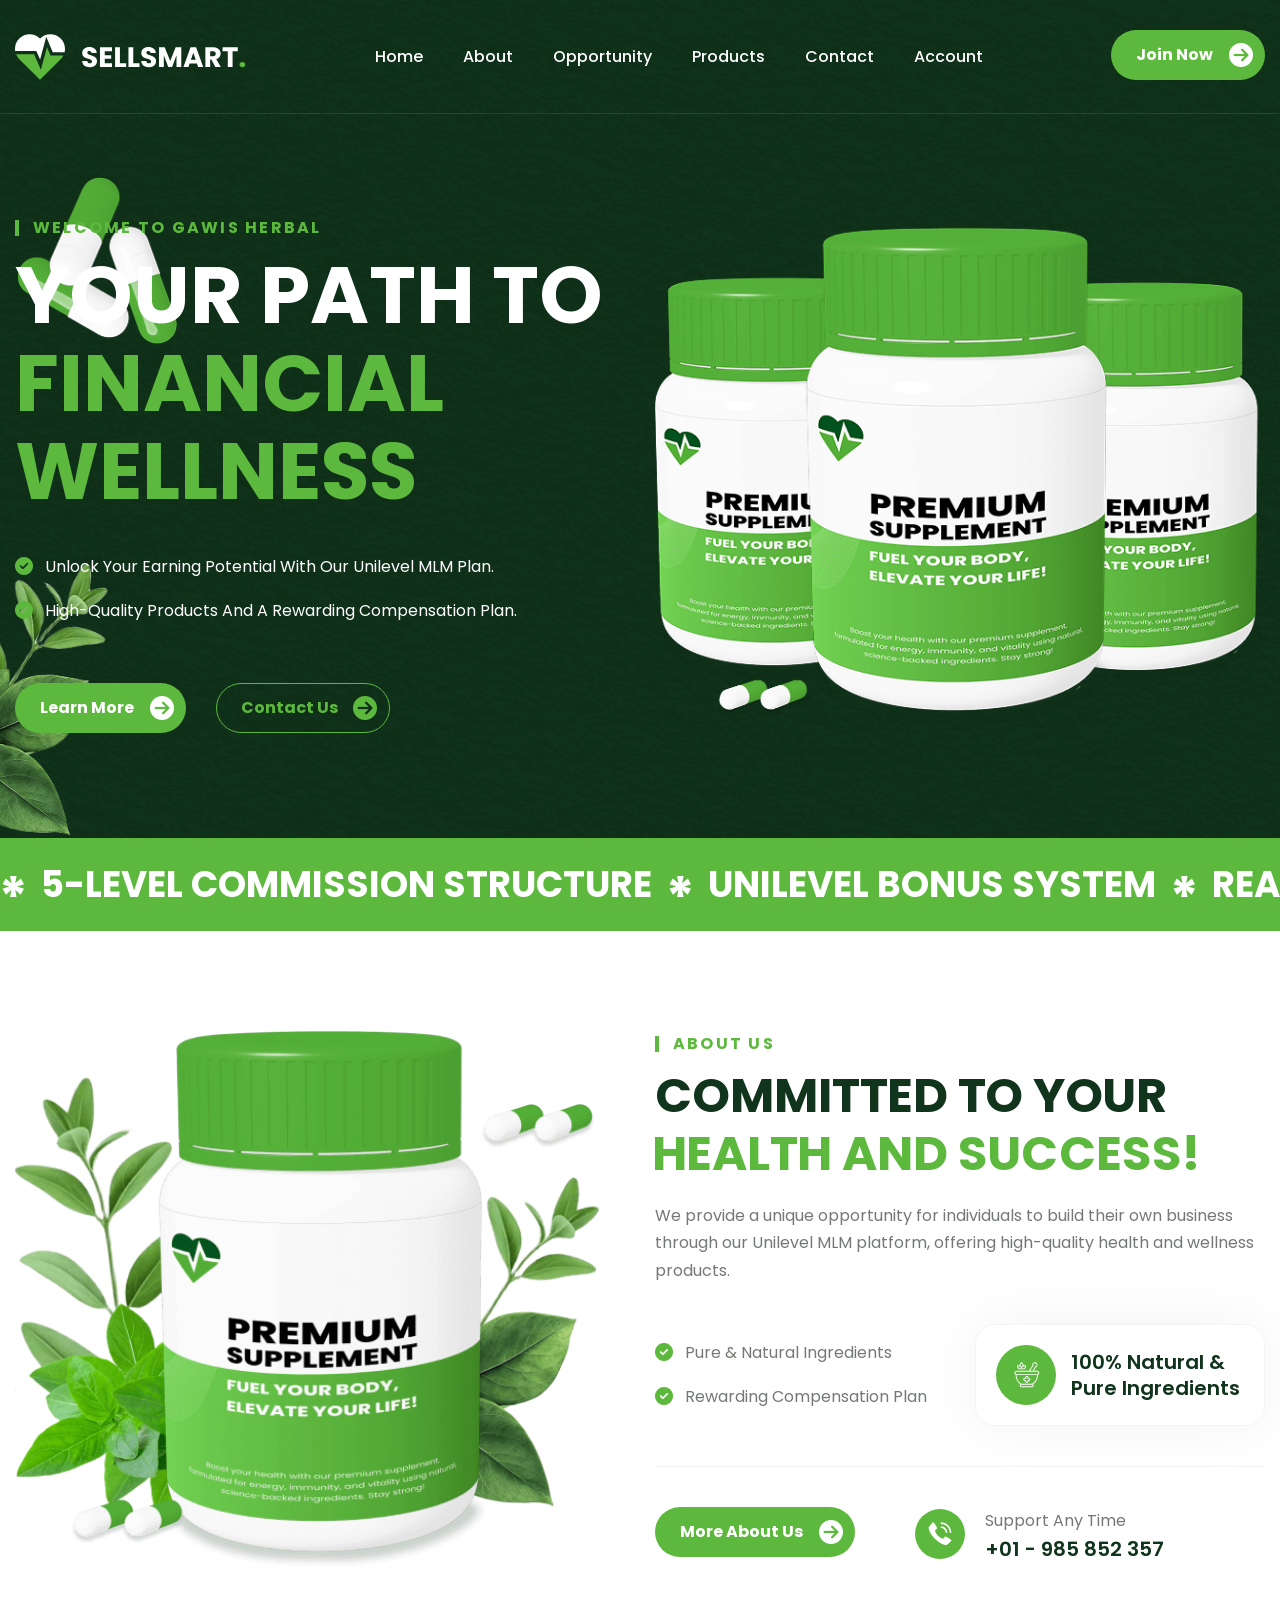
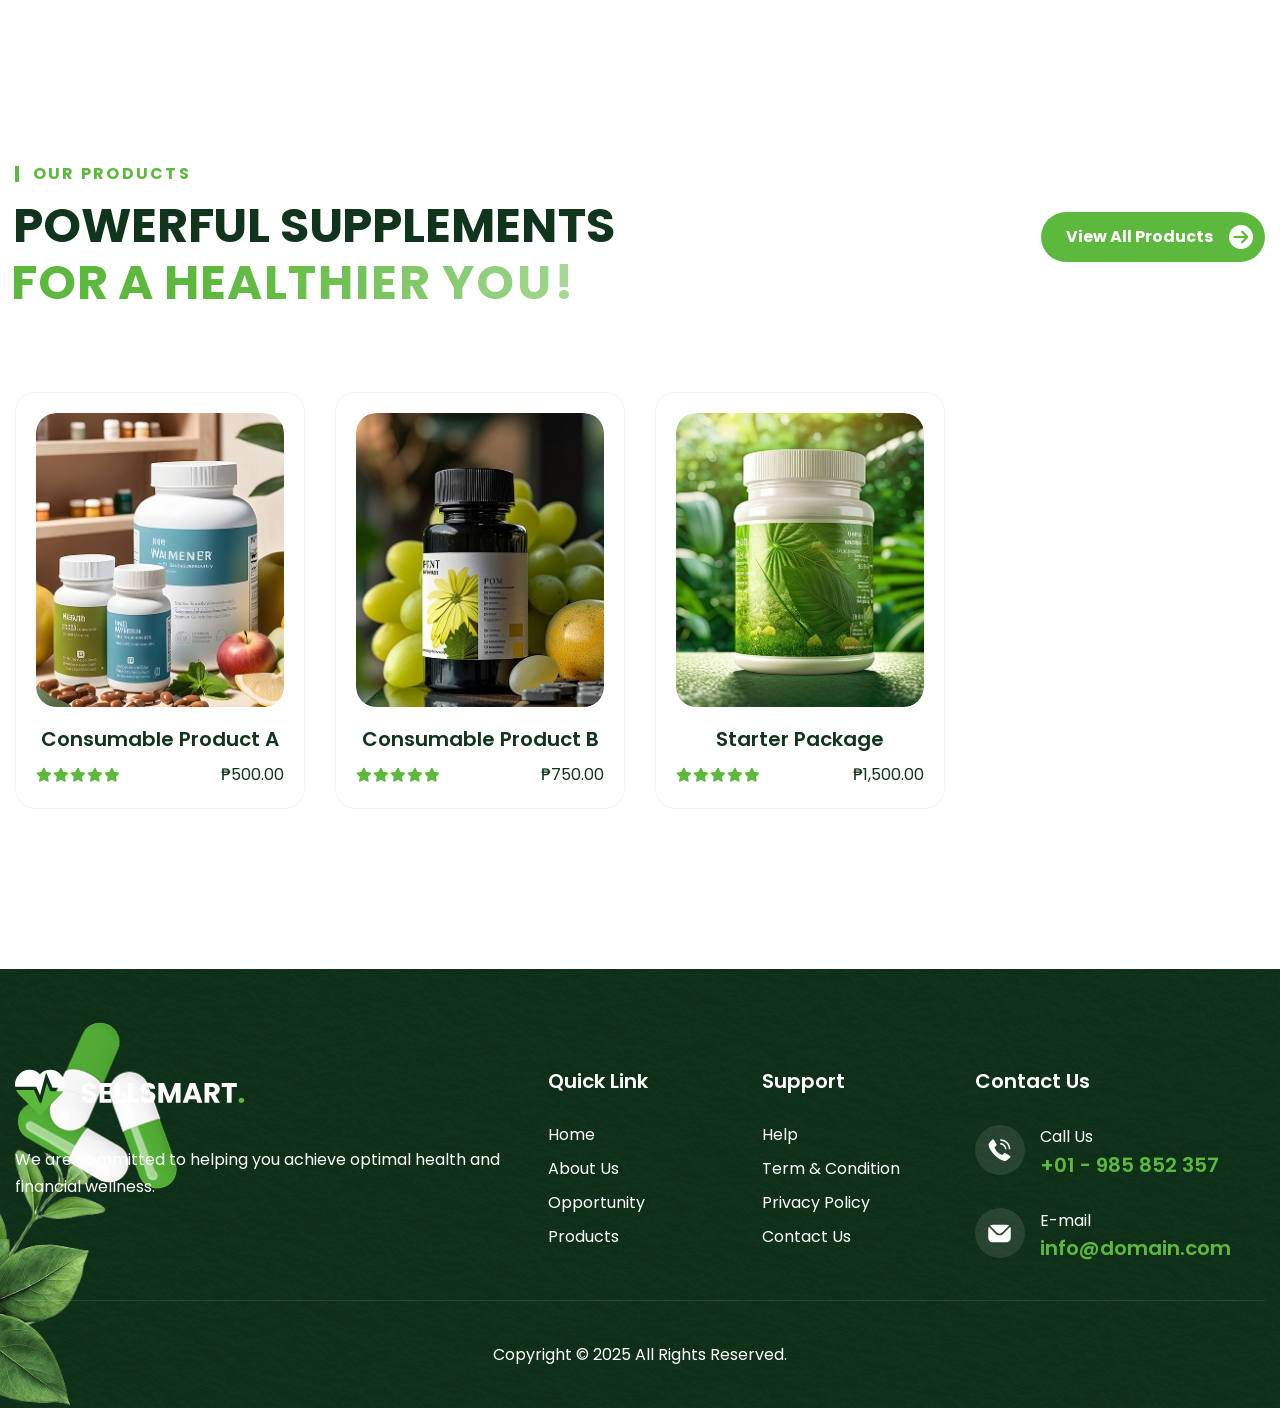
==== commit 77269966: "frontend debug" ====
--- a/public/frontend/index.html
+++ b/public/frontend/index.html
@@ -10,7 +10,7 @@
         />
         <meta name="description" content="" />
         <meta name="keywords" content="" />
-        <meta name="author" content="Awaiken" />
+        <meta name="author" content="Gawis" />
         <!-- Page Title -->
         <title>Gawis Herbal - Unilevel MLM Platform</title>
         <!-- Favicon Icon -->
@@ -33,7 +33,7 @@
         <!-- Swiper Css -->
         <link rel="stylesheet" href="css/swiper-bundle.min.css" />
         <!-- Font Awesome Icon Css-->
-        <link href="css/all.min.css" rel="stylesheet" media="screen" />
+        <link rel="stylesheet" href="https://cdnjs.cloudflare.com/ajax/libs/font-awesome/6.5.1/css/all.min.css" integrity="sha512-DTOQO9RWCH3ppGqcWaEA1BIZOC6xxalwEsw9c2QQeAIftl+Vegovlnee1c9QX4TctnWMn13TZye+giMm8e2LwA==" crossorigin="anonymous" referrerpolicy="no-referrer" />
         <!-- Animated Css -->
         <link href="css/animate.css" rel="stylesheet" />
         <!-- Magnific Popup Core Css File -->
@@ -108,7 +108,7 @@
                                     </li>
                                     <li class="nav-item">
                                         <a class="nav-link" href="about.html"
-                                            >About Us</a
+                                            >About</a
                                         >
                                     </li>
                                     <li class="nav-item">
@@ -125,7 +125,7 @@
                                     </li>
                                     <li class="nav-item">
                                         <a class="nav-link" href="contact.html"
-                                            >Contact Us</a
+                                            >Contact</a
                                         >
                                     </li>
                                     <li class="nav-item">
--- a/public/frontend/css/custom.css
+++ b/public/frontend/css/custom.css
@@ -63,6 +63,7 @@
 	line-height: 1em;
 	color: var(--text-color);
 	background: var(--white-color);
+	overflow-x: hidden;
 }
 
 ::-webkit-scrollbar-track{
@@ -125,6 +126,7 @@
 html,
 body{
 	width: 100%;
+	overflow-x: hidden !important;
 }
 
 .container{
@@ -763,7 +765,6 @@
 	content: '';
 	display: block;
 	position: absolute;
-	right: -30px;
 	top: 20%;
 	background: url('../images/section-bg-2.png') no-repeat;
 	background-position: center center;
@@ -1522,7 +1523,6 @@
 	content: '';
 	display: block;
 	position: absolute;
-	right: -30px;
 	top: 5%;
 	background: url('../images/section-bg-2.png') no-repeat;
 	background-position: center center;
@@ -2019,7 +2019,6 @@
 	content: '';
     position: absolute;
     bottom: 5px;
-    right: -30px;
     transform: translateX(100%);
     background: url('../images/cta-box-arrow.svg');
     background-repeat: no-repeat;
@@ -2558,7 +2557,6 @@
 	content: '';
 	display: block;
 	position: absolute;
-	right: -30px;
 	top: 10%;
 	background: url('../images/section-bg-2.png') no-repeat;
 	background-position: center center;
@@ -2569,7 +2567,6 @@
 }
 
 .about-footer{
-    margin-right: 200px;
 }
 
 .footer-logo{
@@ -2838,7 +2835,6 @@
 	content: '';
 	display: block;
 	position: absolute;
-	right: -10px;
 	top: 28%;
 	background: url('../images/section-bg-2.png') no-repeat;
 	background-position: center center;
@@ -2912,7 +2908,6 @@
 	content: '';
 	display: block;
 	position: absolute;
-	right: -30px;
 	top: 5%;
 	background: url('../images/section-bg-2.png') no-repeat;
 	background-position: center center;
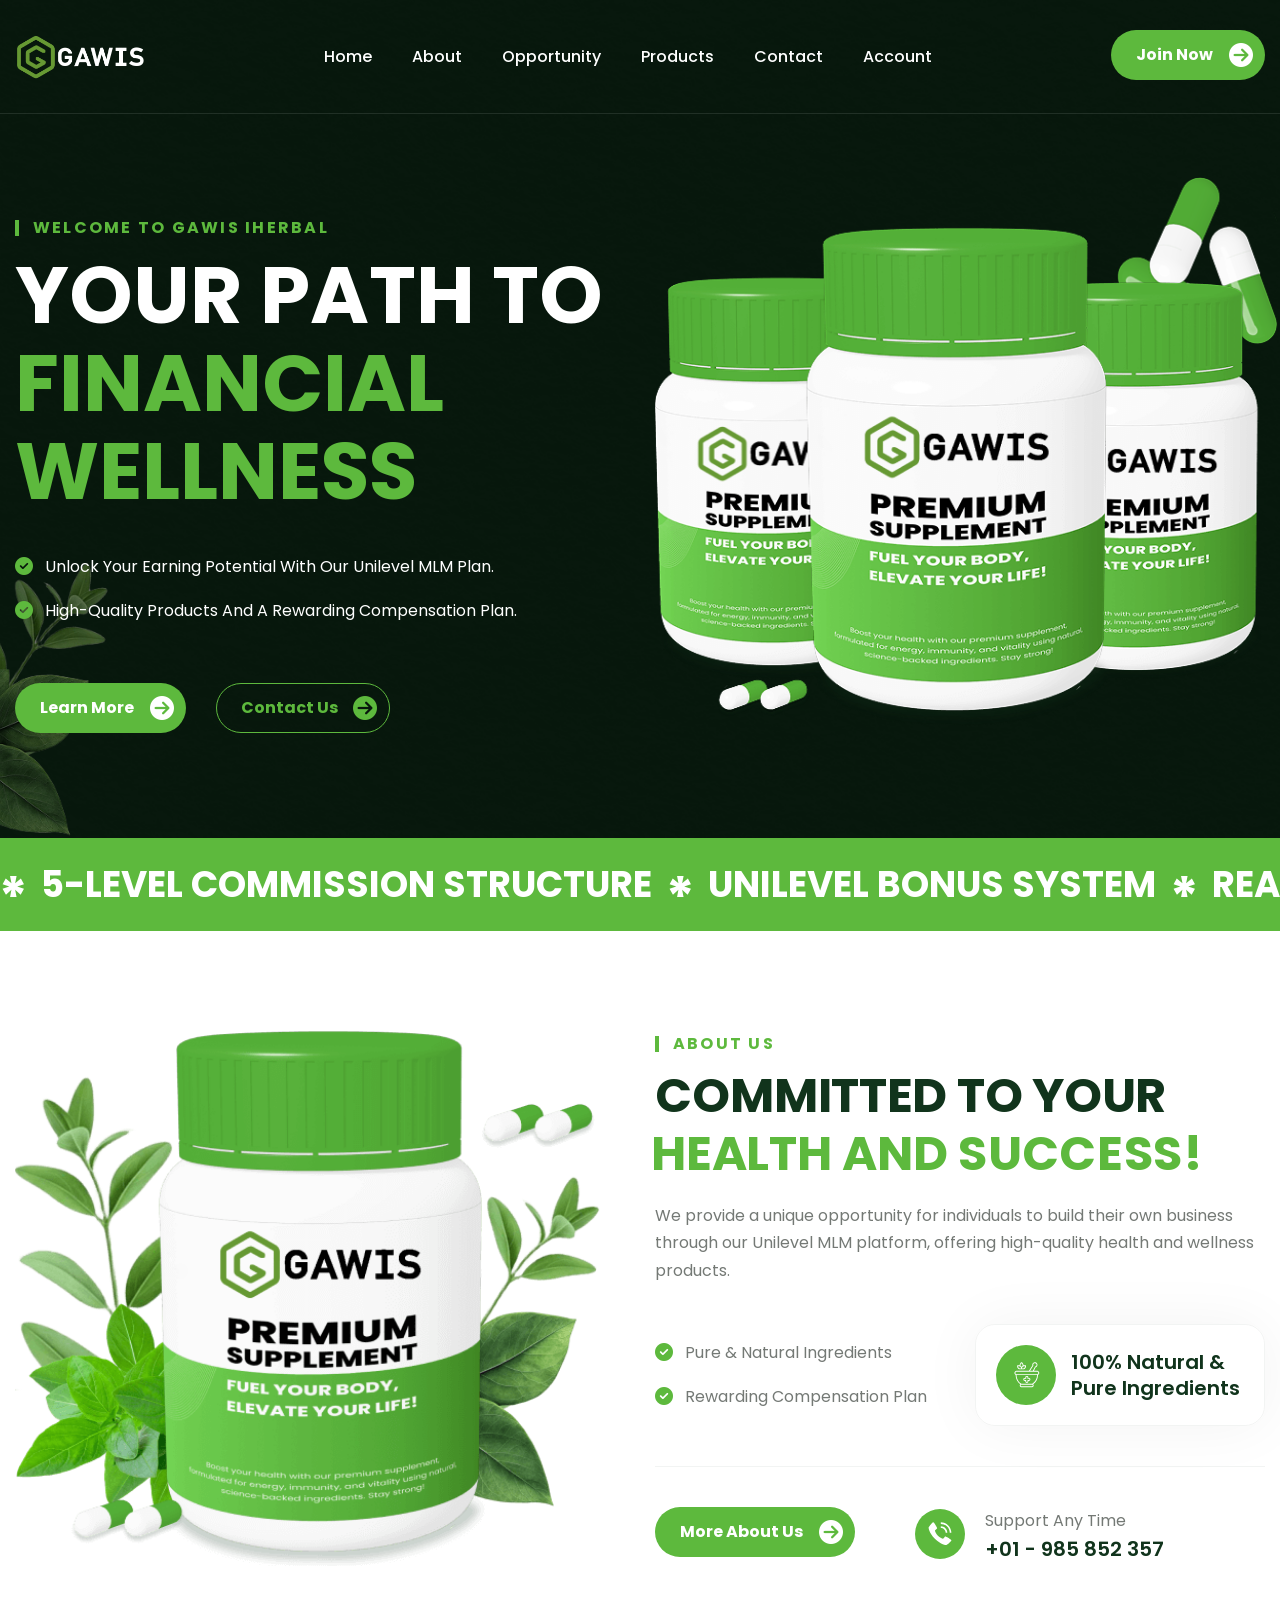
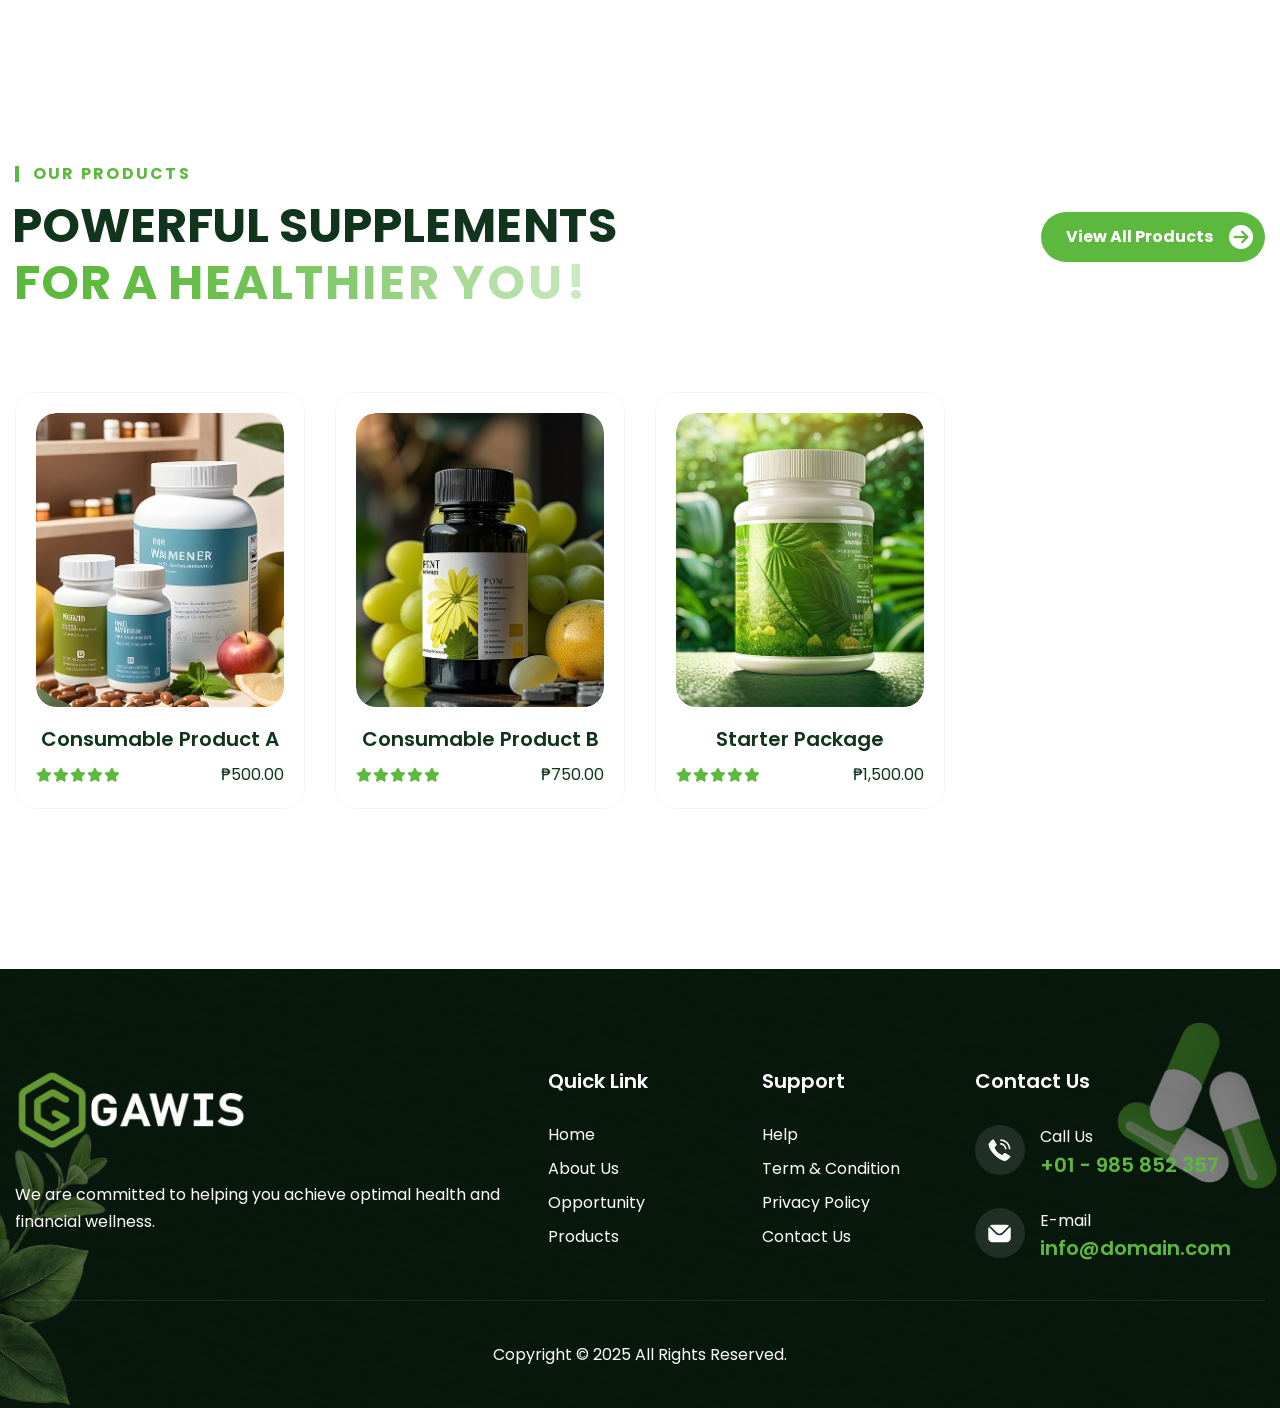
==== commit 3eaff833: "frontend design" ====
--- a/public/frontend/index.html
+++ b/public/frontend/index.html
@@ -12,7 +12,7 @@
         <meta name="keywords" content="" />
         <meta name="author" content="Gawis" />
         <!-- Page Title -->
-        <title>Gawis Herbal - Unilevel MLM Platform</title>
+        <title>Gawis iHerbal - Financial Wellness</title>
         <!-- Favicon Icon -->
         <link
             rel="shortcut icon"
@@ -33,7 +33,13 @@
         <!-- Swiper Css -->
         <link rel="stylesheet" href="css/swiper-bundle.min.css" />
         <!-- Font Awesome Icon Css-->
-        <link rel="stylesheet" href="https://cdnjs.cloudflare.com/ajax/libs/font-awesome/6.5.1/css/all.min.css" integrity="sha512-DTOQO9RWCH3ppGqcWaEA1BIZOC6xxalwEsw9c2QQeAIftl+Vegovlnee1c9QX4TctnWMn13TZye+giMm8e2LwA==" crossorigin="anonymous" referrerpolicy="no-referrer" />
+        <link
+            rel="stylesheet"
+            href="https://cdnjs.cloudflare.com/ajax/libs/font-awesome/6.5.1/css/all.min.css"
+            integrity="sha512-DTOQO9RWCH3ppGqcWaEA1BIZOC6xxalwEsw9c2QQeAIftl+Vegovlnee1c9QX4TctnWMn13TZye+giMm8e2LwA=="
+            crossorigin="anonymous"
+            referrerpolicy="no-referrer"
+        />
         <!-- Animated Css -->
         <link href="css/animate.css" rel="stylesheet" />
         <!-- Magnific Popup Core Css File -->
@@ -67,8 +73,8 @@
 
             #scrollTopBtn:hover {
                 background-color: rgba(255, 255, 255, 0.1);
-                border-color: #667eea;
-                color: #667eea;
+                border-color: #669933;
+                color: #669933;
                 transform: translateY(-5px);
                 box-shadow: 0 6px 16px rgba(0, 0, 0, 0.4);
             }
@@ -80,7 +86,7 @@
             <div class="loading-container">
                 <div class="loading"></div>
                 <div id="loading-icon">
-                    <img src="images/loader.svg" alt="" />
+                    <img src="images/loader.png" height="50" alt="" />
                 </div>
             </div>
         </div>
@@ -93,7 +99,7 @@
                     <div class="container">
                         <!-- Logo Start -->
                         <a class="navbar-brand" href="index.html">
-                            <img src="images/logo.svg" alt="Logo" />
+                            <img src="images/logo.png" height="46" alt="Logo" />
                         </a>
                         <!-- Logo End -->
 
@@ -157,6 +163,7 @@
 
         <!-- Hero Section Start -->
         <div class="hero dark-section">
+            <div class="hero-overlay"></div>
             <div class="container">
                 <div class="row align-items-center">
                     <div class="col-lg-6">
@@ -165,7 +172,7 @@
                             <!-- Section Title Start -->
                             <div class="section-title">
                                 <h3 class="wow fadeInUp">
-                                    Welcome to Gawis Herbal
+                                    Welcome to Gawis iHerbal
                                 </h3>
                                 <h1
                                     class="text-anime-style-3"
@@ -563,6 +570,7 @@
 
         <!-- Main Footer Start -->
         <footer class="main-footer dark-section">
+            <div class="footer-overlay"></div>
             <div class="container">
                 <div class="row">
                     <div class="col-lg-5">
@@ -570,7 +578,7 @@
                         <div class="about-footer">
                             <!-- Footer Logo Start -->
                             <div class="footer-logo">
-                                <img src="images/footer-logo.svg" alt="" />
+                                <img src="images/logo.png" alt="" />
                             </div>
                             <!-- Footer Logo End -->
 
--- a/public/frontend/css/custom.css
+++ b/public/frontend/css/custom.css
@@ -758,7 +758,7 @@
 	background-size: cover;
 	width: 250px;
     height: 300px;
-	z-index: 2;
+	z-index: 0;
 }
 
 .hero::after{
@@ -766,12 +766,13 @@
 	display: block;
 	position: absolute;
 	top: 20%;
+	right: 0;
 	background: url('../images/section-bg-2.png') no-repeat;
 	background-position: center center;
 	background-size: cover;
 	width: 180px;
 	height: 180px;
-	z-index: 1;
+	z-index: 0;
 }
 
 .hero .container{
@@ -2558,6 +2559,7 @@
 	display: block;
 	position: absolute;
 	top: 10%;
+	right: 0;
 	background: url('../images/section-bg-2.png') no-repeat;
 	background-position: center center;
 	background-size: cover;
@@ -2836,6 +2838,7 @@
 	display: block;
 	position: absolute;
 	top: 28%;
+	right: 0;
 	background: url('../images/section-bg-2.png') no-repeat;
 	background-position: center center;
 	background-size: cover;
@@ -5178,4 +5181,55 @@
 #btn-back-to-top:hover {
     background-color: transparent;
     color: var(--primary-color); /* Set icon color on hover */
+}
+
+.footer-overlay {
+    position: absolute;
+    top: 0;
+    left: 0;
+    width: 100%;
+    height: 100%;
+    background-color: rgba(0, 0, 0, 0.5);
+    z-index: 1;
+}
+
+.main-footer .container {
+    position: relative;
+    z-index: 2;
+}
+
+.hero-overlay {
+    position: absolute;
+    top: 0;
+    left: 0;
+    width: 100%;
+    height: 100%;
+    background-color: rgba(0, 0, 0, 0.5);
+    z-index: 0;
+}
+
+.hero .container {
+    position: relative;
+    z-index: 1;
+}
+
+.page-header .hero-overlay {
+    position: absolute;
+    top: 0;
+    left: 0;
+    width: 100%;
+    height: 100%;
+    background-color: rgba(0, 0, 0, 0.5);
+    z-index: 0;
+}
+
+.page-header .container {
+    position: relative;
+    z-index: 1;
+}
+
+.our-approach .section-title {
+    background-color: rgba(255, 255, 255, 0.8);
+    padding: 20px;
+    border-radius: 10px;
 }
